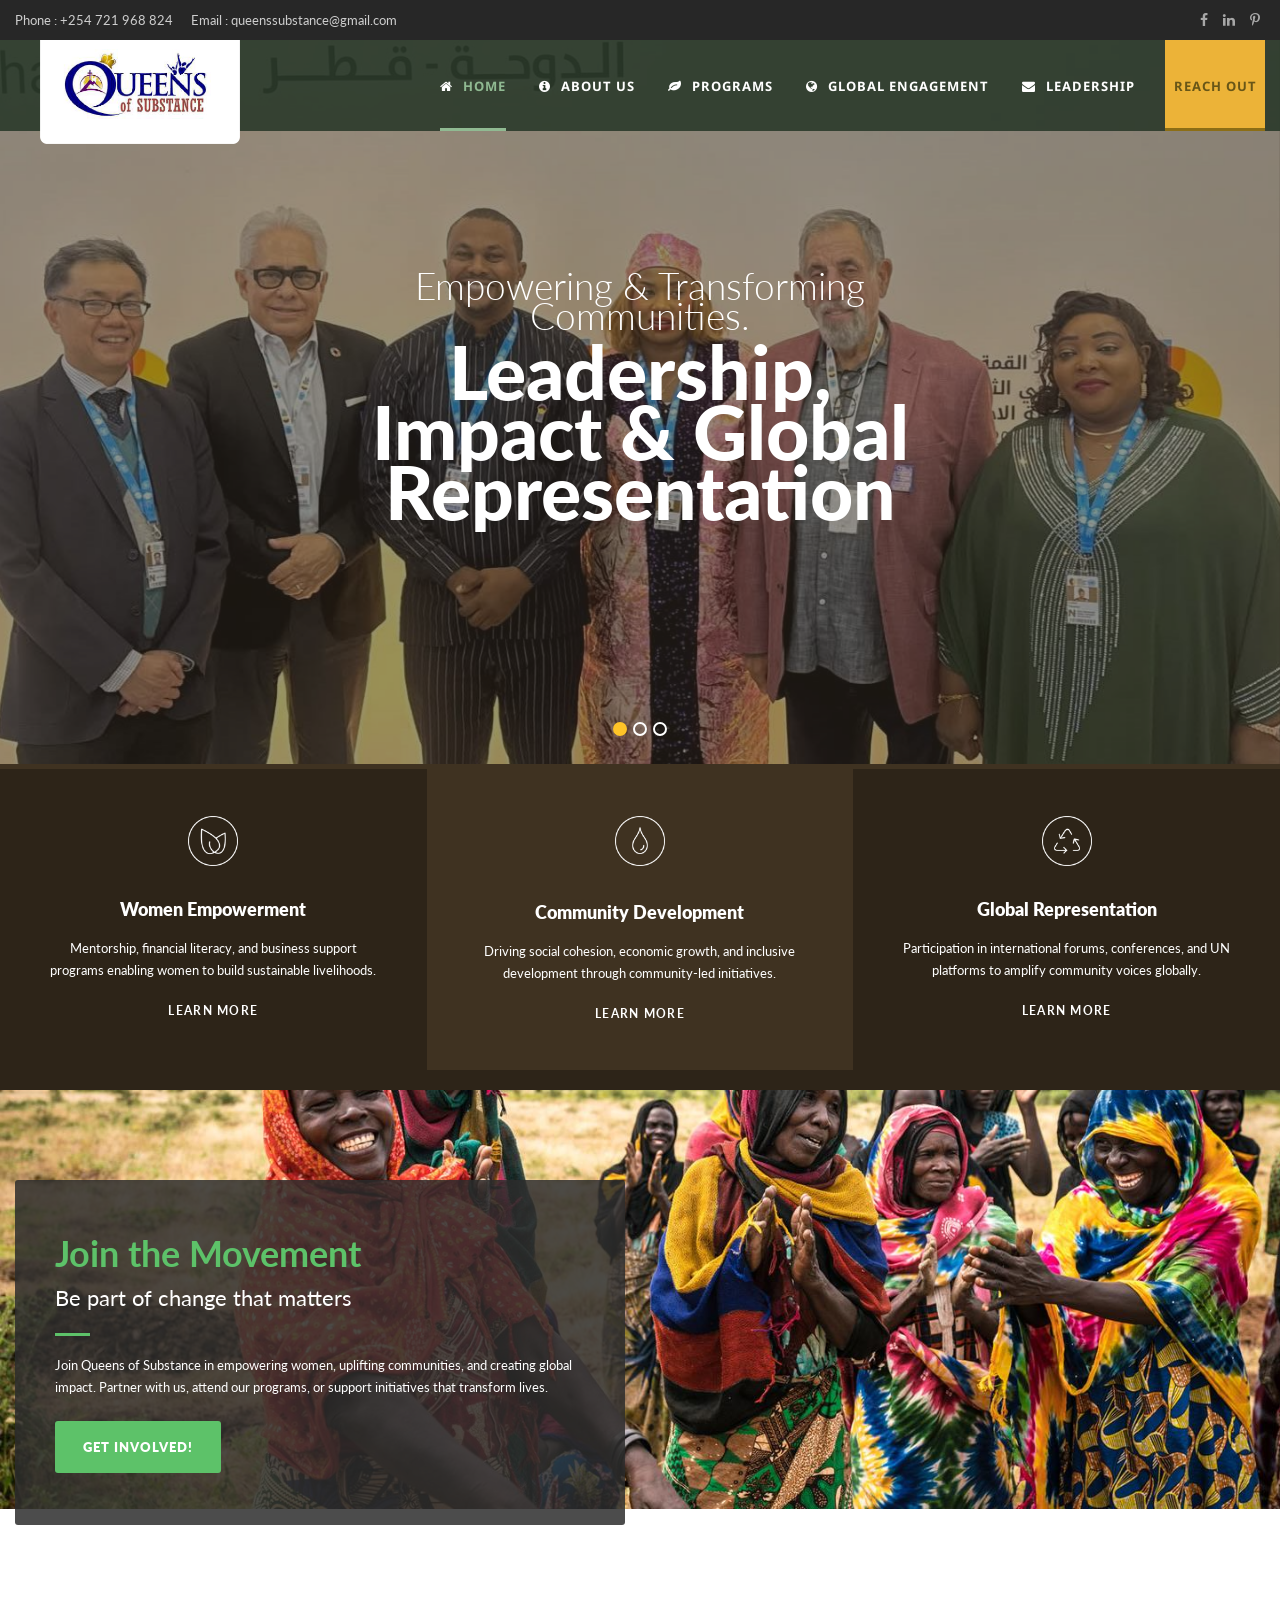
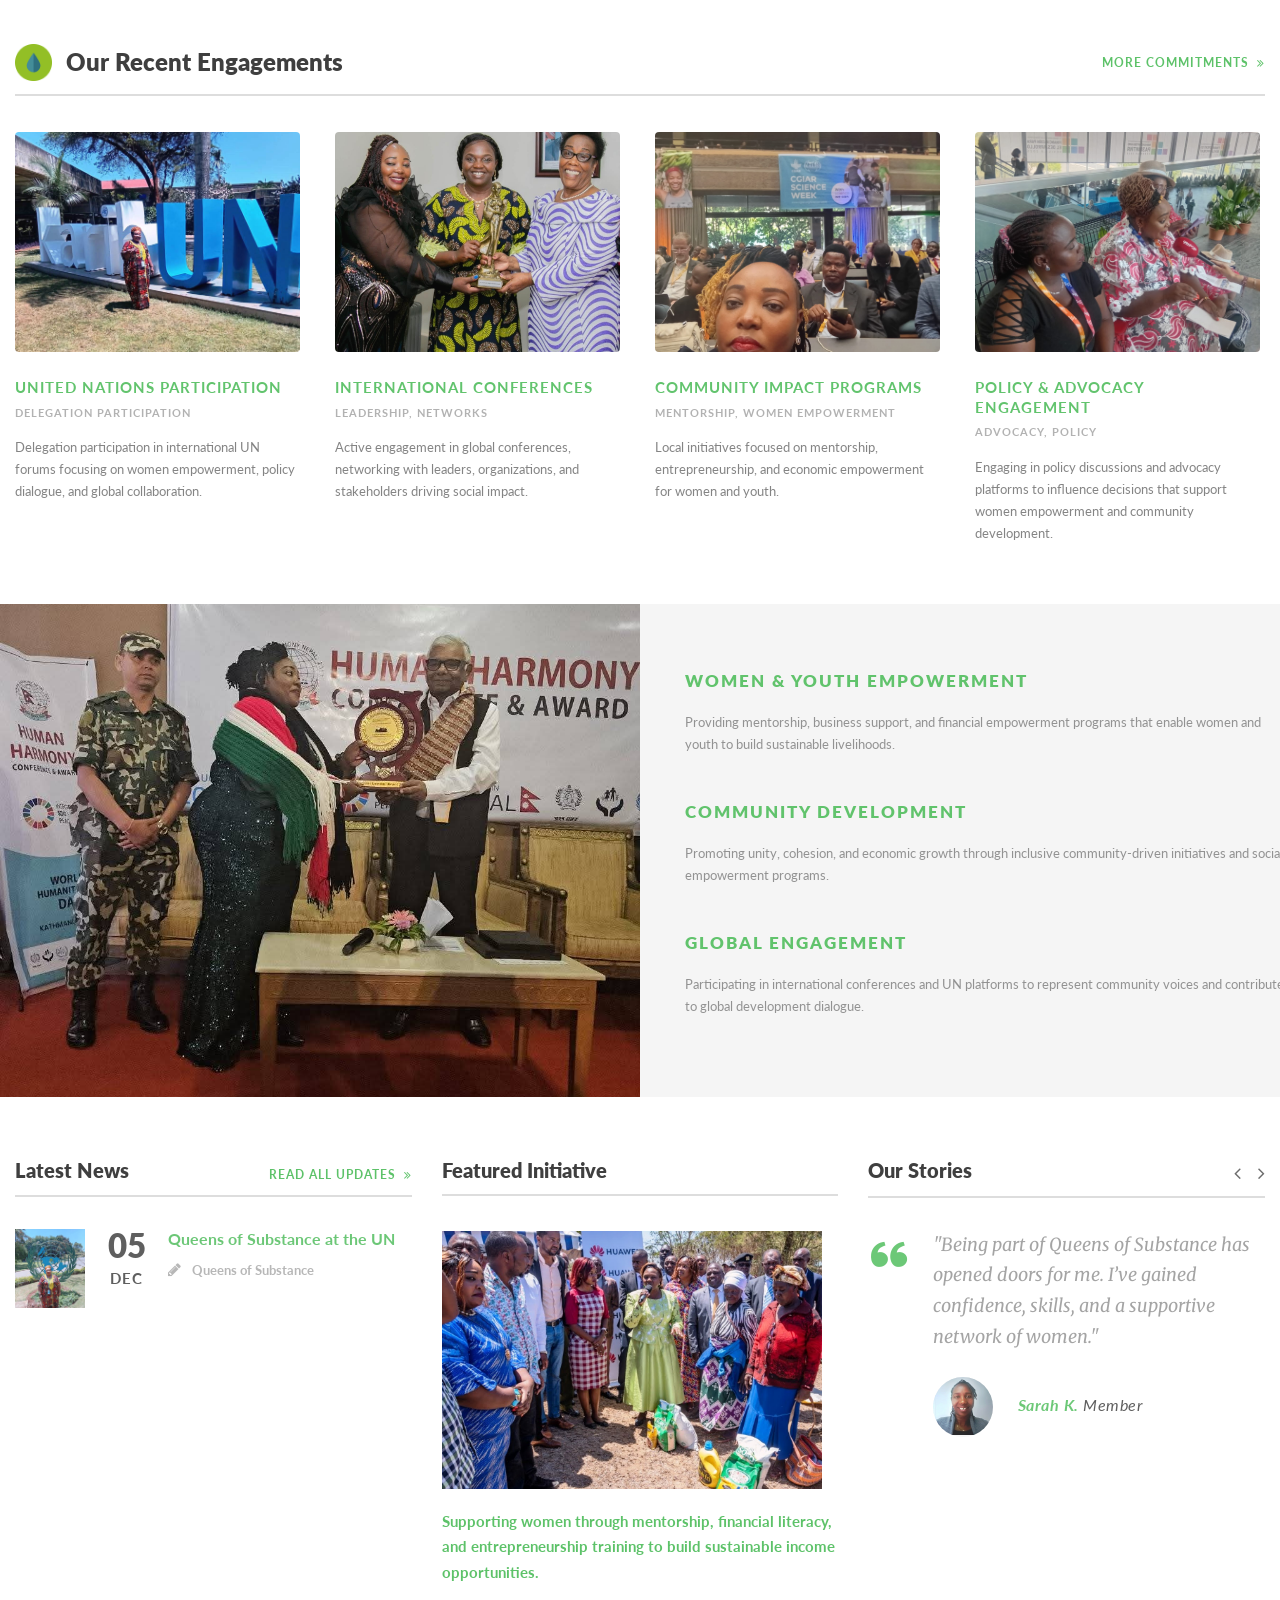
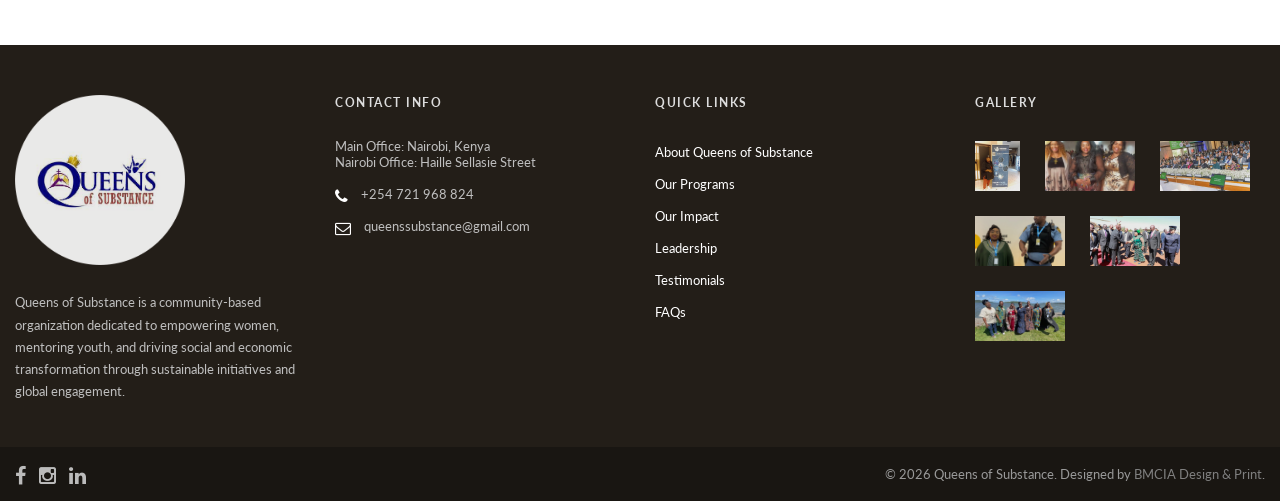
==== index.html @ 387f6d4a "Queen's Homepage" ====
<!DOCTYPE html>
<!--[if IE 7]><html class="ie ie7 ltie8 ltie9" lang="en-US"><![endif]-->
<!--[if IE 8]><html class="ie ie8 ltie9" lang="en-US"><![endif]-->
<!--[if !(IE 7) | !(IE 8)  ]><!-->
<html lang="en-US">
<!--<![endif]-->


<head>
    <!-- Basic Meta -->
    <meta charset="UTF-8" />
    <meta name="viewport" content="width=device-width, initial-scale=1.0" />

    <title>Queens of Substance | Women Empowerment, Global Engagement & Community Development</title>
<meta name="description" content="Queens of Substance is a women-led community organization focused on empowerment, mentorship, and global engagement through international forums, partnerships, and sustainable development initiatives." />

<meta name="keywords" content="Queens of Substance, women empowerment Kenya, mentorship programs, community development, UN conferences, global engagement, youth empowerment, Nairobi organization, women entrepreneurs Africa" />

<meta name="author" content="Queens of Substance" />

    <!-- Favicon -->
    <link rel="icon" type="image/png" href="upload/favicon.png" />
    <link rel="apple-touch-icon" href="upload/favicon.png" />




    <link rel='stylesheet' href='https://fonts.googleapis.com/css?family=Lato%3A100%2C100italic%2C300%2C300italic%2Cregular%2Citalic%2C700%2C700italic%2C900%2C900italic&amp;subset=latin&amp;' type='text/css' media='all' />
    <link rel='stylesheet' href='https://fonts.googleapis.com/css?family=Noto+Sans%3Aregular%2Citalic%2C700%2C700italic&amp;subset=greek%2Ccyrillic-ext%2Ccyrillic%2Clatin%2Clatin-ext%2Cvietnamese%2Cgreek-ext&amp;' type='text/css' media='all' />
    <link rel='stylesheet' href='https://fonts.googleapis.com/css?family=Merriweather%3A300%2C300italic%2Cregular%2Citalic%2C700%2C700italic%2C900%2C900italic&amp;subset=latin%2Clatin-ext&amp;' type='text/css' media='all' />
    <link rel='stylesheet' href='https://fonts.googleapis.com/css?family=Mystery+Quest%3Aregular&amp;subset=latin%2Clatin-ext&amp;' type='text/css' media='all' />


    <link rel='stylesheet' href='css/style.css' type='text/css' media='all' />
    <link rel='stylesheet' href='plugins/superfish/css/superfish.css' type='text/css' media='all' />
    <link rel='stylesheet' href='plugins/dl-menu/component.css' type='text/css' media='all' />
    <link rel='stylesheet' href='plugins/font-awesome-new/css/font-awesome.min.css' type='text/css' media='all' />
    <link rel='stylesheet' href='plugins/elegant-font/style.css' type='text/css' media='all' />
    <link rel='stylesheet' href='plugins/fancybox/jquery.fancybox.css' type='text/css' media='all' />
    <link rel='stylesheet' href='plugins/flexslider/flexslider.css' type='text/css' media='all' />
    <link rel='stylesheet' href='css/style-responsive.css' type='text/css' media='all' />
    <link rel='stylesheet' href='css/style-custom.css' type='text/css' media='all' />
    <link rel='stylesheet' href='plugins/masterslider/public/assets/css/masterslider.main.css' type='text/css' media='all' />
    <link rel='stylesheet' href='css/master-custom.css' type='text/css' media='all' />


</head>

<body data-rsssl=1 class="home page-template-default page page-id-5680 _masterslider _msp_version_3.2.7 woocommerce-no-js">
    <div class="body-wrapper  float-menu" data-home="https://demo.goodlayers.com/greennature/">
        <header class="greennature-header-wrapper header-style-5-wrapper greennature-header-with-top-bar">
            <!-- top navigation -->
            <div class="top-navigation-wrapper">
                <div class="top-navigation-container container">
                    <div class="top-navigation-left">
                        <div class="top-navigation-left-text">
                            Phone :  +254 721 968 824
      Email :  queenssubstance@gmail.com</div>
                    </div>
                    <div class="top-navigation-right">
                        <div class="top-social-wrapper">
                            <div class="social-icon">
                                <a href="#" target="_blank">
                                    <i class="fa fa-facebook"></i></a>
                            </div>

                            <div class="social-icon">
                                <a href="#" target="_blank">
                                    <i class="fa fa-linkedin"></i></a>
                            </div>
                            <div class="social-icon">
                                <a href="#" target="_blank">
                                    <i class="fa fa-pinterest-p"></i></a>
                            </div>
                            <div class="clear"></div>
                        </div>
                    </div>
                    <div class="clear"></div>
                </div>
            </div>
            <div id="greennature-header-substitute"></div>
            <div class="greennature-header-inner header-inner-header-style-5">
                <div class="greennature-header-container container">
                    <div class="greennature-header-inner-overlay"></div>
                    <!-- logo -->
                    <div class="greennature-logo">
                        <div class="greennature-logo-inner">
                            <a href="index.html">
                                <img src="upload/logo1.png" alt="" /> </a>
                        </div>
                        <div class="greennature-responsive-navigation dl-menuwrapper" id="greennature-responsive-navigation">
                            <button class="dl-trigger">Open Menu</button>
                            <ul id="menu-main-menu" class="dl-menu greennature-main-mobile-menu">
                                <li class="menu-item menu-item-home current-menu-item page_item page-item-5680 current_page_item"><a href="index.html" aria-current="page">Home</a></li>
                                <li class="menu-item"><a href="about-1.html">About Us</a></li>
                                <li class="menu-item"><a href="service.html">Our Services</a></li>
                                <li class="menu-item"><a href="personnel-2.html">Team</a></li>
                                <li class="menu-item"><a href="qa.html">FAQ</a></li>
                                <li class="menu-item"><a href="contact-page.html">Contact Us</a></li>
                                <li class="menu-item"><a href="testimonial.html">Testimonial</a></li>
                            </ul>
                        </div>
                    </div>

                    <!-- navigation -->
                    <div class="greennature-navigation-wrapper">
                        <nav class="greennature-navigation" id="greennature-main-navigation">
                            <ul id="menu-main-menu-1" class="sf-menu greennature-main-menu">
                                
                                <!-- Home -->
                                <li class="menu-item menu-item-home current-menu-item greennature-normal-menu">
                                    <a href="index.html"><i class="fa fa-home"></i>Home</a>
                                </li>
                    
                                <!-- About / Who We Are -->
                                <li class="menu-item menu-item-has-children greennature-normal-menu">
                                    <a href="about-1.html" class="sf-with-ul-pre"><i class="fa fa-info-circle"></i>About Us</a>
                                    <ul class="sub-menu">
                                        <li class="menu-item"><a href="about-1.html">Who we are</a></li>
                                        <li class="menu-item"><a href="vision-mission.html">Vision & Mission</a></li>
                                        <li class="menu-item"><a href="core-values.html">Core Values</a></li>
                                    </ul>
                                </li>
                    
                                <!-- Our Work / Programs -->
                                <li class="menu-item menu-item-has-children greennature-normal-menu">
                                    <a href="service.html" class="sf-with-ul-pre"><i class="fa fa-leaf"></i>Programs</a>
                                    <ul class="sub-menu">
                                        <li class="menu-item"><a href="service.html">Women Empowerment</a></li>
                                        <li class="menu-item"><a href="service.html">Mentorship & Training</a></li>
                                        <li class="menu-item"><a href="service.html">Community Development</a></li>
                                        <li class="menu-item"><a href="service.html">Economic Empowerment</a></li>
                                    </ul>
                                </li>
                    
                                <!-- Global Engagement -->
                                <li class="menu-item"><a href="portfolio-grid-2-columns-with-filter.html"><i class="fa fa-globe"></i>Global Engagement</a></li>
                    
                                <!-- Leadership -->
                                <li class="menu-item"><a href="blog-2-columns.html"><i class="fa fa-envelope"></i>Leadership </a></li>

                                
                    
                            </ul>
                    
                            <!-- Contact Button -->
<a class="greennature-donate-button" href="contact-page.html">
    <span class="greennature-button-overlay"></span>
    <span class="greennature-button-donate-text">Reach out</span>
</a>
                        </nav>
                        <div class="greennature-navigation-gimmick" id="greennature-navigation-gimmick"></div>
                        <div class="clear"></div>
                    </div>
                    <div class="clear"></div>
                </div>
            </div>
        </header>
        <!-- is search -->


        <div class="content-wrapper">
            <div class="greennature-content">
                    

                <!-- Above Sidebar Section-->

                <!-- Sidebar With Content Section-->
                <div class="with-sidebar-wrapper">
                    <section id="content-section-1">
                        <div class="greennature-full-size-wrapper gdlr-show-all no-skin" style="padding-bottom: 0px;  background-color: #ffffff; ">
                            <div class="greennature-master-slider-item greennature-slider-item greennature-item" style="margin-bottom: 0px;">
                            </section>
<!-- MasterSlider -->
<div id="P_slider_1" class="master-slider-parent ms-parent-id-1">

    <!-- MasterSlider Main -->
    <div id="slider_1" class="master-slider ms-skin-default">

<!-- Slide 1 -->
<div class="ms-slide" data-delay="7" data-fill-mode="fill">
    <div class="slide-bg" style="background-image: url('upload/hero1.jpg');"></div>

    <div class="ms-layer msp-cn-1-1"
         data-effect="t(true,150,n,n,n,n,n,n,n,n,n,n,n,n,n)"
         data-duration="350" data-ease="easeOutQuint"
         data-offset-x="0" data-offset-y="-100" data-origin="mc">
        Empowering & Transforming Communities.
    </div>

    <div class="ms-layer msp-cn-1-3"
         data-effect="t(true,150,n,n,n,n,n,n,n,n,n,n,n,n,n)"
         data-duration="437" data-delay="125" data-ease="easeOutQuint"
         data-offset-x="0" data-offset-y="30" data-origin="mc">
        Leadership, Impact & Global Representation
    </div>

    <a href="about-1.html" class="ms-layer ms-btn ms-btn-round ms-btn-n msp-preset-btn-159"
       data-offset-y="200" data-origin="mc">
        Learn More
    </a>
</div>

<!-- Slide 2 -->
<div class="ms-slide" data-delay="7" data-fill-mode="fill">
    <div class="slide-bg" style="background-image: url('upload/hero3.jpg');"></div>

    <div class="ms-layer msp-cn-1-1"
         data-offset-y="-110" data-origin="mc">
        Global Engagement & Advocacy
    </div>

    <div class="ms-layer msp-cn-1-3"
         data-offset-y="30" data-origin="mc">
        Participating in International Forums
    </div>

    <a href="portfolio-grid-2-columns-with-filter.html" class="ms-layer ms-btn ms-btn-round ms-btn-n msp-preset-btn-159"
       data-offset-y="200" data-origin="mc">
        View Engagements
    </a>
</div>

<!-- Slide 3 -->
<div class="ms-slide" data-delay="5" data-fill-mode="fill">
    <div class="slide-bg" style="background-image: url('upload/hero2.jpg');"></div>

    <div class="ms-layer msp-cn-1-1"
         data-offset-y="-110" data-origin="mc">
        Economic Empowerment & Mentorship
    </div>

    <div class="ms-layer msp-cn-1-3"
         data-offset-y="30" data-origin="mc">
        Supporting Women & Youth
    </div>
</div>

    </div>
    <!-- END MasterSlider Main -->

</div>
<!-- END MasterSlider -->



                    <section id="content-section-2">
                        <div class="greennature-color-wrapper gdlr-show-all greennature-skin-brown-column-service" 
                             style="background-color: #2d2418; border-top: 5px solid #3f3221; padding-top: 0px; padding-bottom: 0px;">
                            <div class="container">
                    
 <!-- Women Empowerment -->
<div class="four columns">
    <div class="greennature-item greennature-column-service-item greennature-type-2">
        <div class="column-service-image"><img src="upload/icon-service-1.png" width="80"/></div>
        <div class="column-service-content-wrapper">
            <h3 class="column-service-title">Women Empowerment</h3>
            <p>Mentorship, financial literacy, and business support programs enabling women to build sustainable livelihoods.</p>
            <a class="column-service-read-more" href="service.html">Learn More</a>
        </div>
    </div>
</div>

<!-- Community Development -->
<div class="four columns">
    <div class="greennature-item greennature-column-service-item greennature-type-2-bg" style="background-color:#3f3221;">
        <div class="column-service-image"><img src="upload/icon-service-2.png" width="80"/></div>
        <div class="column-service-content-wrapper">
            <h3 class="column-service-title">Community Development</h3>
            <p>Driving social cohesion, economic growth, and inclusive development through community-led initiatives.</p>
            <a class="column-service-read-more" href="service.html">Learn More</a>
        </div>
    </div>
</div>

<!-- Global Representation -->
<div class="four columns">
    <div class="greennature-item greennature-column-service-item greennature-type-2">
        <div class="column-service-image"><img src="upload/icon-service-3.png" width="80"/></div>
        <div class="column-service-content-wrapper">
            <h3 class="column-service-title">Global Representation</h3>
            <p>Participation in international forums, conferences, and UN platforms to amplify community voices globally.</p>
            <a class="column-service-read-more" href="service.html">Learn More</a>
        </div>
    </div>
</div>
                    
                                <div class="clear"></div>
                            </div>
                        </div>
                        <div class="clear"></div>
                    </section>
                    
                    <section id="content-section-3">
                        <div class="greennature-parallax-wrapper greennature-background-image gdlr-show-all no-skin" 
                             id="greennature-parallax-wrapper-1" data-bgspeed="0.11" style="background-image: url('upload/mvmt2.jpg'); background-size: cover; background-repeat: no-repeat; padding-top: 90px; height: 100%;">
                            <div class="container">
                    
                    
                                <!-- Call to Action Section -->
                                <div class="six columns">
                                    <div class="greennature-item greennature-action-ads-item" style="background-color: rgba(44, 44, 44, 0.849);">
                                        <h3 class="action-ads-title" style="color: #5dc269;">Join the Movement</h3>
                                        <div class="action-ads-caption greennature-skin-info">Be part of change that matters</div>
                                        <div class="action-ads-divider" style="background: #5dc269;"></div>
                                        <div class="action-ads-content">
                                            <p>Join Queens of Substance in empowering women, uplifting communities, and creating global impact. 
Partner with us, attend our programs, or support initiatives that transform lives.</p>
                                            <a class="action-ads-button large greennature-button" 
                                               style="color: #ffffff;background-color: #5dc269;" href="act-now.html">Get Involved!</a>
                                        </div>
                                    </div>
                                </div>
                    
                                <div class="clear"></div>
                            </div>
                        </div>
                        <div class="clear"></div>
                    </section>
                    
<!-- Recent Projects Section -->
<section id="content-section-4">
    <div class="greennature-color-wrapper gdlr-show-all no-skin" style="background-color:#ffffff; padding-bottom:25px;">
      <div class="container">
        <div class="greennature-item-title-wrapper greennature-item greennature-left-divider greennature-medium">
          <div class="greennature-item-title-container container">
            <div class="greennature-item-title-head">
              <h3 class="greennature-item-title greennature-skin-title greennature-skin-border">
                <img src="upload/icon-5.png" alt="" width="80" height="80" />Our Recent Engagements
              </h3>
              <a class="greennature-item-title-link" href="projects.html">More Commitments</a>
              <div class="clear"></div>
            </div>
          </div>
        </div>
  
        <div class="portfolio-item-wrapper type-classic-portfolio">
          <div class="portfolio-item-holder greennature-portfolio-column-4">
            <div class="greennature-isotope" data-type="portfolio" data-layout="fitRows">
              <div class="clear"></div>
  
              <!-- Project 1 -->
              <div class="three columns">
                <div class="greennature-item greennature-portfolio-item greennature-classic-portfolio">
                  <div class="greennature-ux greennature-classic-portfolio-ux">
                    <div class="portfolio-thumbnail greennature-image" style="width:100%; height:220px; overflow:hidden; border-radius:4px;">
                      <img src="upload/hero3.jpg" alt="In The UN" style="width:100%; height:100%; object-fit:cover;" />
                      <span class="portfolio-overlay">&nbsp;</span>
                      <a class="portfolio-overlay-icon" href="upload/un1.jpeg" data-rel="fancybox">
                        <span class="portfolio-icon"><i class="fa fa-search"></i></span>
                      </a>
                    </div>
                    <div class="portfolio-classic-content">
                      <h3 class="portfolio-title"><a href="portfolio-grid-2-columns-with-filter.html">United Nations Participation</a></h3>
                      <div class="greennature-portfolio-info">
                        <div class="portfolio-info portfolio-tag">
                          <span class="info-head greennature-title">Tags </span>
                          <a href="#" rel="tag">Delegation participation</a>
                        </div>
                        <div class="clear"></div>
                      </div>
                      <div class="portfolio-excerpt">
                        Delegation participation in international UN forums focusing on women empowerment, policy dialogue, and global collaboration.
                        <div class="clear"></div>
                      </div>
                    </div>
                  </div>
                </div>
              </div>
  
              <!-- Project 2 -->
              <div class="three columns">
                <div class="greennature-item greennature-portfolio-item greennature-classic-portfolio">
                  <div class="greennature-ux greennature-classic-portfolio-ux">
                    <div class="portfolio-thumbnail greennature-image" style="width:100%; height:220px; overflow:hidden; border-radius:4px;">
                      <img src="upload/netw1.jpg" alt="Q" style="width:100%; height:100%; object-fit:cover;" />
                      <span class="portfolio-overlay">&nbsp;</span>
                      <a class="portfolio-overlay-icon" href="upload/netw2.jpg" data-rel="fancybox">
                        <span class="portfolio-icon"><i class="fa fa-search"></i></span>
                      </a>
                    </div>
                    <div class="portfolio-classic-content">
                      <h3 class="portfolio-title"><a href="portfolio-grid-2-columns-with-filter.html">International Conferences</a></h3>
                      <div class="greennature-portfolio-info">
                        <div class="portfolio-info portfolio-tag">
                          <span class="info-head greennature-title">Tags </span>
                          <a href="#" rel="tag">Leadership</a>, <a href="#" rel="tag">Networks</a>
                        </div>
                        <div class="clear"></div>
                      </div>
                      <div class="portfolio-excerpt">
                        Active engagement in global conferences, networking with leaders, organizations, and stakeholders driving social impact.
                        <div class="clear"></div>
                      </div>
                    </div>
                  </div>
                </div>
              </div>
  
              <!-- Project 3 -->
              <div class="three columns">
                <div class="greennature-item greennature-portfolio-item greennature-classic-portfolio">
                  <div class="greennature-ux greennature-classic-portfolio-ux">
                    <div class="portfolio-thumbnail greennature-image" style="width:100%; height:220px; overflow:hidden; border-radius:4px;">
                      <img src="upload/community1.jpg" alt="Community Impact" style="width:100%; height:100%; object-fit:cover;" />
                      <span class="portfolio-overlay">&nbsp;</span>
                      <a class="portfolio-overlay-icon" href="upload/community2.jpg" data-rel="fancybox">
                        <span class="portfolio-icon"><i class="fa fa-search"></i></span>
                      </a>
                    </div>
                    <div class="portfolio-classic-content">
                      <h3 class="portfolio-title"><a href="portfolio-grid-2-columns-with-filter.html">Community Impact Programs</a></h3>
                      <div class="greennature-portfolio-info">
                        <div class="portfolio-info portfolio-tag">
                          <span class="info-head greennature-title">Tags </span>
                          <a href="#" rel="tag">Mentorship</a>, <a href="#" rel="tag">Women Empowerment</a>
                        </div>
                        <div class="clear"></div>
                      </div>
                      <div class="portfolio-excerpt">
                        Local initiatives focused on mentorship, entrepreneurship, and economic empowerment for women and youth.
                        <div class="clear"></div>
                      </div>
                    </div>
                  </div>
                </div>
              </div>
  
<!-- Project 5 -->
<div class="three columns">
  <div class="greennature-item greennature-portfolio-item greennature-classic-portfolio">
    <div class="greennature-ux greennature-classic-portfolio-ux">
      
      <div class="portfolio-thumbnail greennature-image" style="width:100%; height:220px; overflow:hidden; border-radius:4px;">
        <img src="upload/policy1.jpg" alt="Policy & Advocacy" style="width:100%; height:100%; object-fit:cover;" />
        <span class="portfolio-overlay">&nbsp;</span>
        <a class="portfolio-overlay-icon" href="upload/policy2.jpg" data-rel="fancybox">
          <span class="portfolio-icon"><i class="fa fa-search"></i></span>
        </a>
      </div>

      <div class="portfolio-classic-content">
        <h3 class="portfolio-title">
          <a href="portfolio-grid-2-columns-with-filter.html">Policy & Advocacy Engagement</a>
        </h3>

        <div class="greennature-portfolio-info">
          <div class="portfolio-info portfolio-tag">
            <span class="info-head greennature-title">Tags </span>
            <a href="#">Advocacy</a>, <a href="#">Policy</a>
          </div>
          <div class="clear"></div>
        </div>

        <div class="portfolio-excerpt">
          Engaging in policy discussions and advocacy platforms to influence decisions that support women empowerment and community development.
          <div class="clear"></div>
        </div>
      </div>

    </div>
  </div>
</div>
  
              <div class="clear"></div>
            </div>
          </div>
        </div>
  
        <div class="clear"></div>
      </div>
    </div>
  </section>
  

<!-- Key Focus Areas Section -->
<section id="content-section-5">
    <div class="greennature-color-wrapper gdlr-show-all greennature-skin-service-half greennature-half-bg-wrapper" style="background-color: #f5f5f5; padding-bottom: 20px;">
        <div class="greennature-half-bg greennature-bg-solid" style="background-image: url(upload/keyf1.jpeg);"></div>
        <div class="container">
            <div class="six columns">
                <div class="greennature-item greennature-content-item"></div>
            </div>
            <div class="six columns">
                <div class="greennature-item greennature-icon-with-list-item">

                    <!-- Focus Area 1 -->
                    <div class="list-with-icon-ux greennature-ux">
                        <div class="list-with-icon greennature-left">
                            <div class="list-with-icon-image"><img src="" alt="" width="80" height="80" /></div>
                            <div class="list-with-icon-content">
                                <div class="list-with-icon-title greennature-skin-title">Women & Youth Empowerment</div>
                                <div class="list-with-icon-caption">
                                    <p>Providing mentorship, business support, and financial empowerment programs that enable women and youth to build sustainable livelihoods.</p>
                                </div>
                            </div>
                            <div class="clear"></div>
                        </div>
                    </div>

                    <!-- Focus Area 2 -->
                    <div class="list-with-icon-ux greennature-ux">
                        <div class="list-with-icon greennature-left">
                            <div class="list-with-icon-image"><img src="upload/icon-climate.png" alt="" width="80" height="80" /></div>
                            <div class="list-with-icon-content">
                                <div class="list-with-icon-title greennature-skin-title">Community Development</div>
                                <div class="list-with-icon-caption">
                                    <p>Promoting unity, cohesion, and economic growth through inclusive community-driven initiatives and social empowerment programs.</p>
                                </div>
                            </div>
                            <div class="clear"></div>
                        </div>
                    </div>

                    <!-- Focus Area 3 -->
                    <div class="list-with-icon-ux greennature-ux">
                        <div class="list-with-icon greennature-left">
                            <div class="list-with-icon-image"><img src="upload/icon-solar.png" alt="" width="80" height="80" /></div>
                            <div class="list-with-icon-content">
                                <div class="list-with-icon-title greennature-skin-title">Global Engagement</div>
                                <div class="list-with-icon-caption">
                                    <p>Participating in international conferences and UN platforms to represent community voices and contribute to global development dialogue.</p>
                                </div>
                            </div>
                            <div class="clear"></div>
                        </div>
                    </div>

                    <div class="clear"></div>
                </div>
            </div>
            <div class="clear"></div>
        </div>
    </div>
    <div class="clear"></div>
</section>

<!-- Recent News Section -->
<section id="content-section-6">
    <div class="greennature-color-wrapper" style="background-color: #ffffff;">
        <div class="container">
            <div class="four columns">
                <div class="greennature-item-title-wrapper greennature-item greennature-left-divider greennature-small">
                    <div class="greennature-item-title-container container">
                        <div class="greennature-item-title-head">
                            <h3 class="greennature-item-title greennature-skin-title greennature-skin-border">Latest News</h3>
                            <a class="greennature-item-title-link" href="blog-2-columns.html">Read All Updates</a>
                            <div class="clear"></div>
                        </div>
                    </div>
                </div>
                <div class="blog-item-wrapper">
                    <div class="blog-item-holder">

                        <!-- Example News Item -->
                        <div class="twelve columns">
                            <div class="greennature-item greennature-blog-widget">
                                <div class="greennature-ux greennature-blog-widget-ux">
                                    <article class="post">
                                        <div class="greennature-standard-style">
                                            <div class="greennature-blog-thumbnail">
                                                <a href="#"><img src="upload/un2.jpg" alt="Q" width="400" height="400"/></a>
                                            </div>
                                            <div class="greennature-blog-date-wrapper">
                                                <div class="greennature-blog-day">05</div>
                                                <div class="greennature-blog-month">Dec</div>
                                            </div>
                                            <header class="post-header">
                                                <h3 class="greennature-blog-title"><a href="blog-2-columns.html">Queens of Substance at the UN </a></h3>
                                                <div class="greennature-blog-info">
                                                    <div class="blog-info blog-author greennature-skin-info">
                                                        <i class="fa fa-pencil"></i> Queens of Substance
                                                    </div>
                                                    <div class="clear"></div>
                                                </div>
                                            </header>
                                        </div>
                                    </article>
                                </div>
                            </div>
                        </div>

                        <!-- Add more news items similarly -->

                    </div>
                </div>
            </div>

            <!-- Current Campaign Section -->
            <div class="four columns">
                <div class="greennature-title-item" style="margin-bottom: 35px;">
                    <div class="greennature-item-title-wrapper greennature-item greennature-left-divider greennature-small">
                        <div class="greennature-item-title-container container">
                            <div class="greennature-item-title-head">
                                <h3 class="greennature-item-title greennature-skin-title greennature-skin-border">Featured Initiative</h3>
                                <div class="clear"></div>
                            </div>
                        </div>
                    </div>
                </div>
                <div class="greennature-video-item greennature-item" style="width:380px;height:258px;background:url('upload/community3.jpg') center/cover no-repeat;"></div>

                <div class="greennature-item greennature-content-item">
                    <p><strong><a style="font-size: 15px;" href="portfolio-grid-2-columns-with-filter.html">Supporting women through mentorship, financial literacy, and entrepreneurship training to build sustainable income opportunities.</a></strong></p>
                </div>
            </div>

            <!-- Testimonial Section -->
            <div class="four columns">
                <div class="greennature-testimonial-item-wrapper">
                    <div class="greennature-item-title-wrapper greennature-item greennature-nav-container greennature-left-divider greennature-small">
                        <div class="greennature-item-title-container container">
                            <div class="greennature-item-title-head">
                                <h3 class="greennature-item-title greennature-skin-title greennature-skin-border">Our Stories</h3>
                                <span class="greennature-nav-title"><i class="icon-angle-left greennature-flex-prev"></i><i class="icon-angle-right greennature-flex-next"></i></span>
                                <div class="clear"></div>
                            </div>
                        </div>
                    </div>
                    <div class="greennature-item greennature-testimonial-item carousel greennature-left plain-style">
                        <div class="greennature-ux greennature-testimonial-ux">
                            <div class="flexslider" data-type="carousel" data-nav-container="greennature-testimonial-item" data-columns="1">
                                <ul class="slides">
                                    <li class="testimonial-item">
                                        <div class="testimonial-content-wrapper">
                                            <div class="testimonial-content greennature-skin-content">
                                                <p>"Being part of Queens of Substance has opened doors for me. I’ve gained confidence, skills, and a supportive network of women." </p>
                                            </div>
                                            <div class="testimonial-info">
                                                <div class="testimonial-author-image greennature-skin-border"><img src="upload/Towett CV.jpg" alt="" width="150" height="150" /></div>
                                                <span class="testimonial-author greennature-skin-link-color">Sarah K.</span>
                                                <span class="testimonial-position greennature-skin-info">Member</span>
                                            </div>
                                        </div>
                                    </li>
                                    <li class="testimonial-item">
                                        <div class="testimonial-content-wrapper">
                                            <div class="testimonial-content greennature-skin-content">
                                                <p>"The mentorship and support I received helped me grow my business and connect with opportunities beyond my community." </p>
                                            </div>
                                            <div class="testimonial-info">
                                                <div class="testimonial-author-image greennature-skin-border"><img src="upload/girl3.jpg" alt="" width="150" height="150" /></div>
                                                <span class="testimonial-author greennature-skin-link-color">Ann D.</span>
                                                <span class="testimonial-position greennature-skin-info">Program Beneficiary</span>
                                            </div>
                                        </div>
                                    </li>
                                </ul>
                            </div>
                        </div>
                    </div>
                </div>
            </div>

            <div class="clear"></div>
        </div>
    </div>
</section>

<!--<section id="content-section-8">
    <div class="greennature-color-wrapper  gdlr-show-all greennature-skin-dark-skin" style="background-color: #1d1d1d; padding-bottom: 20px; ">
        <div class="container">
            <div class="one-fifth column"></div>
            <div class="three-fifth columns">
                <div class="greennature-twitter-item-wrapper"><i class="fa fa-twitter"></i>
                    <div class="greennature-item greennature-twitter-item">
                        <div class="flexslider" data-type="carousel" data-nav-container="greennature-twitter-item">
                            <ul class="slides">
                                <li>
                                    <div class="greennature-twitter"><span class="greennature-twitter-text"><a href="http://www.twitter.com/zoutula">@zoutula</a> <a href="http://www.twitter.com/ticksyapp">@ticksyapp</a> Try using Incognito or Private mode, it should help ;)</span><a class="greennature-twitter-time" href="#theme/statuses/1100397143569850368" target="_blank"> 20 days ago</a></div>
                                </li>
                                <li>
                                    <div class="greennature-twitter"><span class="greennature-twitter-text"><a href="http://www.twitter.com/ticksyapp">@ticksyapp</a> Today got many complaints about error on Ticksy site. When will this be fixed please? <a target="_blank" href="https://t.co/vDWIZ4L5z4">https://t.co/vDWIZ4L5z4</a></span><a class="greennature-twitter-time" href="#theme/statuses/1100227350321483776" target="_blank"> 21 days ago</a></div>
                                </li>
                                <li>
                                    <div class="greennature-twitter"><span class="greennature-twitter-text"><a href="http://www.twitter.com/Julianoe_">@Julianoe_</a> Sorry for the issue, after updating, go to admin panel and click save changes once. All will be back :)</span><a class="greennature-twitter-time" href="#theme/statuses/1083252477397393409" target="_blank"> 68 days ago</a></div>
                                </li>
                                <li>
                                    <div class="greennature-twitter"><span class="greennature-twitter-text">Our 2nd Framework Themes are now ready for WP5.0 (Flawless Theme until Newsstand Theme. See this list here :â¦ <a target="_blank" href="https://t.co/TGq99d32RQ">https://t.co/TGq99d32RQ</a></span><a class="greennature-twitter-time" href="#theme/statuses/1072053781607534592" target="_blank"> 99 days ago</a></div>
                                </li>
                            </ul>
                        </div>
                    </div>
                    <div class="greennature-item-title-nav greennature-nav-container  greennature-center greennature-large"><i class="icon-angle-left greennature-flex-prev"></i><i class="icon-angle-right greennature-flex-next"></i></div>
                </div>
            </div>
            <div class="one-fifth column"></div>
            <div class="clear"></div>
        </div>
    </div>
    <div class="clear"></div>
</section>
<section id="content-section-9">
    <div class="greennature-parallax-wrapper greennature-background-image gdlr-show-all greennature-skin-dark-skin" id="greennature-parallax-wrapper-3" data-bgspeed="0.15" style="filter: contrast (0.8); background-image: url('upload/forest4.webp'); padding-top: 135px; padding-bottom: 80px; ">
        <div class="container">
            <div class="three columns">
                <div class="greennature-skill-item-wrapper greennature-skin-content greennature-item greennature-style-2" style="margin-bottom: 70px;"><img src="upload/icon-4.png" alt="" width="80" height="80" />
                    <div class="greennature-skill-item-title" style="color: #ecb338; text-shadow: 0px 1px 5px rgba(0, 0, 0, 0.659);">5,000+</div>
                    <div class="greennature-skill-item-caption" style="color: #ffffff;">Acres Rehabilitated</div>
                </div>
            </div>
            <div class="three columns">
                <div class="greennature-skill-item-wrapper greennature-skin-content greennature-item greennature-style-2" style="margin-bottom: 70px;"><img src="upload/icon-5.png" alt="" width="80" height="80" />
                    <div class="greennature-skill-item-title" style="color: #ecb338; text-shadow: 0px 1px 5px rgba(0, 0, 0, 0.659);">50+</div>
                    <div class="greennature-skill-item-caption" style="color: #ffffff;">Environmental Experts</div>
                </div>
            </div>
            <div class="three columns">
                <div class="greennature-skill-item-wrapper greennature-skin-content greennature-item greennature-style-2" style="margin-bottom: 70px;"><img src="upload/icon-1.png" alt="" width="80" height="80" />
                    <div class="greennature-skill-item-title" style="color: #ecb338;text-shadow: 0px 1px 5px rgba(0, 0, 0, 0.659);">98%</div>
                    <div class="greennature-skill-item-caption" style="color: #ffffff;">Reforestation Success</div>
                </div>
            </div>
            <div class="three columns">
                <div class="greennature-skill-item-wrapper greennature-skin-content greennature-item greennature-style-2" style="margin-bottom: 70px;"><img src="upload/icon-2.png" alt="" width="80" height="80" />
                    <div class="greennature-skill-item-title" style="color: #ecb338;text-shadow: 0px 1px 5px rgba(0, 0, 0, 0.659);">500 MW</div>
                    <div class="greennature-skill-item-caption" style="color: #ffffff;">Cle</div>
                </div>
            </div>
            <div class="clear"></div>
            <div class="clear"></div>
            <div class="greennature-item greennature-divider-item" style="margin-bottom: 60px;">
                <div class="greennature-divider thick"></div>
            </div>
            <div class="clear"></div>
            <div class="greennature-stunning-item-ux greennature-ux">
                <div class="greennature-item greennature-stunning-item greennature-stunning-center">
                    <h2 class="stunning-item-title">Re!</h2>
                    <div class="stunning-item-caption greennature-skin-content">
                        <p>....</p>
                    </div>
                    <a class="stunning-item-button greennature-button large greennature-lb-payment" href="#" style="background-color: #ecb338; color: #ffffff;">Donate Now!</a>
                    <a class="stunning-item-button greennature-button large" href="#">Get Involved!</a>
                </div>
            </div>
            <div class="clear"></div>
            <div class="clear"></div>
        </div>
    </div>
    <div class="clear"></div>
</section>

</div>
<!-- Below Sidebar Section-->

</div>
<!-- greennature-content -->
<div class="clear"></div>
</div>
<!-- content wrapper -->

<footer class="footer-wrapper">
    <div class="footer-container container">
    <div class="footer-column three columns" id="footer-widget-1">
    <div id="text-5" class="widget widget_text greennature-item greennature-widget">
        <div class="textwidget">
            <p><img src="upload/logoAsset 2.png" style="width: 170px;" alt="Queens of Substance Logo" /></p>
            <p>Queens of Substance is a community-based organization dedicated to empowering women, mentoring youth, and driving social and economic transformation through sustainable initiatives and global engagement.</p>
        </div>
    </div>
    </div>
    <div class="footer-column three columns" id="footer-widget-2">
    <div id="text-9" class="widget widget_text greennature-item greennature-widget">
        <h3 class="greennature-widget-title">Contact Info</h3>
        <div class="clear"></div>
        <div class="textwidget"><span class="clear"></span><span class="greennature-space" style="margin-top: -6px; display: block;"></span> Main Office: Nairobi, Kenya
            <div class="textwidget"><span class="clear"></span><span class="greennature-space" style="margin-top: -6px; display: block;"></span> Nairobi Office: Haille Sellasie Street
    
            <span class="clear"></span><span class="greennature-space" style="margin-top: 10px; display: block;"></span>
    
            <i class="greennature-icon fa fa-phone" style="vertical-align: middle; color: #fff; font-size: 16px; "></i> +254 721 968 824
    
            <span class="clear"></span><span class="greennature-space" style="margin-top: 10px; display: block;"></span>
    
    
            <span class="clear"></span><span class="greennature-space" style="margin-top: 10px; display: block;"></span>
    
            <i class="greennature-icon fa fa-envelope-o" style="vertical-align: middle; color: #fff; font-size: 16px; "></i> queenssubstance@gmail.com</div>
    </div>
    </div>
</div>
<div class="footer-column three columns" id="footer-widget-3">
    <div id="gdlr-recent-post-widget-5" class="widget widget_gdlr-recent-post-widget greennature-item greennature-widget">
        <h3 class="greennature-widget-title">Quick Links</h3>
        <div class="clear"></div>
        <div class="greennature-recent-post-widget">
            <ul class="greennature-footer-links" style="list-style: none; padding: 0; margin: 0;">
                <li style="margin-bottom: 10px;">
                    <a href="about-1.html" style="color: #ffffff; text-decoration: none;">About Queens of Substance</a>
                </li>
                <li style="margin-bottom: 10px;">
                    <a href="service.html" style="color: #ffffff; text-decoration: none;">Our Programs</a>
                </li>
                <li style="margin-bottom: 10px;">
                    <a href="portfolio-grid-2-columns-with-filter.html" style="color: #ffffff; text-decoration: none;">Our Impact</a>
                </li>
                <li style="margin-bottom: 10px;">
                    <a href="personnel-2.html" style="color: #ffffff; text-decoration: none;">Leadership</a>
                </li>
                <li style="margin-bottom: 10px;">
                    <a href="testimonial.html" style="color: #ffffff; text-decoration: none;">Testimonials</a>
                </li>
                <li style="margin-bottom: 10px;">
                    <a href="qa.html" style="color: #ffffff; text-decoration: none;">FAQs</a>
                </li>
            </ul>
        </div>
    </div>
</div>

<div class="footer-column three columns" id="footer-widget-4">
    <div id="gdlr-recent-portfolio2-widget-6" class="widget widget_gdlr-recent-portfolio2-widget greennature-item greennature-widget">
        <h3 class="greennature-widget-title">Gallery</h3>
        <div class="clear"></div>
        <div class="greennature-recent-port2-widget" style="display: flex; flex-wrap: wrap; gap: 10px;">
            <div class="recent-port-widget-thumbnail" style="flex: 1 0 10%; max-width: 90px; height: 50px; overflow: hidden;">
                <a href="portfolio-grid-2-columns-with-filter.html"><img src="upload/WhatsApp Image 2026-04-03 at 2.18.44 PM (4).jpeg" alt="Queens of Substance" style="width: 100%; height: 100%; object-fit: cover;" /></a>
            </div>
            <div class="recent-port-widget-thumbnail" style="flex: 1 0 30%; max-width: 90px; height: 50px; overflow: hidden;">
                <a href="portfolio-grid-2-columns-with-filter.html"><img src="upload/WhatsApp Image 2026-04-03 at 2.18.44 PM (2).jpeg" alt="Queens of Substance 2" style="width: 100%; height: 100%; object-fit: cover;" /></a>
            </div>
            <div class="recent-port-widget-thumbnail" style="flex: 1 0 30%; max-width: 90px; height: 50px; overflow: hidden;">
                <a href="portfolio-grid-2-columns-with-filter.html"><img src="upload/WhatsApp Image 2026-04-03 at 2.18.43 PM (2).jpeg" alt="Reforestation Initiative" style="width: 100%; height: 100%; object-fit: cover;" /></a>
            </div>
            <div class="recent-port-widget-thumbnail" style="flex: 1 0 30%; max-width: 90px; height: 50px; overflow: hidden;">
                <a href="portfolio-grid-2-columns-with-filter.html"><img src="upload/WhatsApp Image 2026-04-03 at 2.18.44 PM.jpeg" alt="Clean Energy Project" style="width: 100%; height: 100%; object-fit: cover;" /></a>
            </div>
            <div class="recent-port-widget-thumbnail" style="flex: 1 0 30%; max-width: 90px; height: 50px; overflow: hidden;">
                <a href="portfolio-grid-2-columns-with-filter.html"><img src="upload/WhatsApp Image 2026-04-03 at 2.18.44 PM (1).jpeg" alt="Community Outreach" style="width: 100%; height: 100%; object-fit: cover;" /></a>
            </div>
            <div class="recent-port-widget-thumbnail" style="flex: 1 0 30%; max-width: 90px; height: 50px; overflow: hidden;">
                <a href="portfolio-grid-2-columns-with-filter.html"><img src="upload/WhatsApp Image 2026-04-03 at 2.18.43 PM.jpeg" alt="Tree Planting Drive" style="width: 100%; height: 100%; object-fit: cover;" /></a>
            </div>
            <div class="clear"></div>
        </div>
    </div>
</div>

    <div class="clear"></div>
    </div>
    
    <div class="copyright-wrapper">
    <div class="copyright-container container">
    <div class="copyright-left">
        <a href="#"><i class="greennature-icon fa fa-facebook" style="vertical-align: middle;color: #bbbbbb;font-size: 20px"></i></a>  
        <a href="#"><i class="greennature-icon fa fa-instagram" style="vertical-align: middle;color: #bbbbbb;font-size: 20px"></i></a> <a href="#"><i class="greennature-icon fa fa-linkedin" style="vertical-align: middle;color: #bbbbbb;font-size: 20px"></i></a>
    </div>
    <div class="copyright-right">
        &copy; 2026 Queens of Substance.           Designed by <a href="https://bmciadesignandprint.liveblog365.com" target="_blank">BMCIA Design & Print</a>.
     </div>
     
    <div class="clear"></div>
    </div>
    </div>
    </footer>
    

<div class="greennature-payment-lightbox-overlay" id="greennature-payment-lightbox-overlay"></div>
<div class="greennature-payment-lightbox-container" id="greennature-payment-lightbox-container">
<div class="greennature-payment-lightbox-inner">
<form class="greennature-payment-form" id="greennature-payment-form" >
<h3 class="greennature-payment-lightbox-title">
<span class="greennature-head">You are donating to :</span>
<span class="greennature-tail">Queens of Substance</span>
</h3>

<div class="greennature-payment-amount">
    <div class="greennature-payment-amount-head">How much would you like to donate?</div>
    <a class="greennature-payment-price-preset greennature-active" data-val="10">Kes 1000</a>
    <a class="greennature-payment-price-preset" data-val="20">Kes. 2000</a>
    <a class="greennature-payment-price-preset" data-val="30">Kes. 3000</a>
    <input class="greennature-payment-price-fill" type="text" placeholder="Or Your Amount(KES)" />
    <input class="greennature-payment-price" type="hidden" name="amount" value="10" />

    <input class="greennature-payment-price" type="hidden" name="a3" value="10">
</div>

<div class="greennature-paypal-attribute">
    <span class="greennature-head">Would you like to make regular donations?</span>
    <span class="greennature-subhead">I would like to make </span>
    <select name="t3" class="greennature-recurring-option">
        <option value="0">One time</option>
        <option value="W">Weekly</option>
        <option value="M">Monthly</option>
        <option value="Y">Yearly</option>
    </select>
    <span class="greennature-subhead">donation(s)</span>
    <input type="hidden" name="p3" value="1" />
    <div class="greennature-recurring-time-wrapper">
        <span class="greennature-subhead">How many times would you like this to recur? (including this payment) *</span>
        <select name="srt" class="greennature-recurring-option">
            <option value="2">2</option>
            <option value="3">3</option>
            <option value="4">4</option>
            <option value="5">5</option>
            <option value="6">6</option>
            <option value="7">7</option>
            <option value="8">8</option>
            <option value="9">9</option>
            <option value="10">10</option>
            <option value="11">11</option>
            <option value="12">12</option>
        </select>
    </div>
    <input type="hidden" name="cmd" value="_xclick">
    <input type="hidden" name="bn" value="PP-BuyNowBF">
    <input type="hidden" name="src" value="1">
    <input type="hidden" name="sra" value="1">
</div>

<div class="greennature-form-fields">
    <div class="six columns">
        <div class="columns-wrap greennature-left">
            <span class="greennature-head">Name *</span>
            <input class="greennature-require" type="text" name="name">
        </div>
    </div>
    <div class="six columns">
        <div class="columns-wrap greennature-right">
            <span class="greennature-head">Last Name *</span>
            <input class="greennature-require" type="text" name="last-name">
        </div>
    </div>
    <div class="clear"></div>
    <div class="six columns">
        <div class="columns-wrap greennature-left">
            <span class="greennature-head">Email *</span>
            <input class="greennature-require greennature-email" type="text" name="email">
        </div>
    </div>
    <div class="six columns">
        <div class="columns-wrap greennature-right">
            <span class="greennature-head">Phone</span>
            <input type="text" name="phone">
        </div>
    </div>
    <div class="clear"></div>
    <div class="six columns">
        <div class="columns-wrap greennature-left">
            <span class="greennature-head">Address</span>
            <textarea name="address"></textarea>
        </div>
    </div>
    <div class="six columns">
        <div class="columns-wrap greennature-right">
            <span class="greennature-head">Additional Note</span>
            <textarea name="additional-note"></textarea>
        </div>
    </div>
    <div class="clear"></div>
</div>

<div class="greennature-payment-method">
    <img class="greennature-active" src="images/paypal.png" alt="paypal" /><img src="images/stripe.png" alt="stripe" />
    <input type="hidden" name="payment-method" value="paypal" /> </div>
<div class="greennature-message"></div>
<div class="greennature-loading">Loading...</div>
<input type="submit" value="Donate Now" />
</form>
</div>
</div>
</div
    <!-- body-wrapper -->

    <script type='text/javascript' src='js/jquery/jquery.js'></script>
    <script type='text/javascript' src='js/jquery/jquery-migrate.min.js'></script>
    <script>
        var ms_grabbing_curosr = 'plugins/masterslider/public/assets/css/common/grabbing.html',
            ms_grab_curosr = 'plugins/masterslider/public/assets/css/common/grab.html';
    </script>
    <script type='text/javascript' src='plugins/superfish/js/superfish.js'></script>
    <script type='text/javascript' src='js/hoverIntent.min.js'></script>
    <script type='text/javascript' src='plugins/dl-menu/modernizr.custom.js'></script>
    <script type='text/javascript' src='plugins/dl-menu/jquery.dlmenu.js'></script>
    <script type='text/javascript' src='plugins/jquery.easing.js'></script>
    <script type='text/javascript' src='plugins/fancybox/jquery.fancybox.pack.js'></script>
    <script type='text/javascript' src='plugins/fancybox/helpers/jquery.fancybox-media.js'></script>
    <script type='text/javascript' src='plugins/fancybox/helpers/jquery.fancybox-thumbs.js'></script>
    <script type='text/javascript' src='plugins/flexslider/jquery.flexslider.js'></script>
    <script type='text/javascript' src='plugins/jquery.isotope.min.js'></script>
    <script type='text/javascript' src='js/plugins.js'></script>
    <script type='text/javascript' src='plugins/masterslider/public/assets/js/masterslider.min.js'></script>
    <script type='text/javascript' src='plugins/jquery.transit.min.js'></script>
    <script type='text/javascript' src='plugins/gdlr-portfolio/gdlr-portfolio-script.js'></script>




    <script>
    (function ( $ ) {
        "use strict";

        $(function () {
            var masterslider_d1da = new MasterSlider();

            // slider controls
			masterslider_d1da.control('arrows'     ,{ autohide:true, overVideo:true  });
			masterslider_d1da.control('bullets'    ,{ autohide:false, overVideo:true, dir:'h', align:'bottom', space:6 , margin:25  });
            // slider setup
            masterslider_d1da.setup("slider_1", {
				width           : 1140,
				height          : 800,
				minHeight       : 0,
				space           : 0,
				start           : 1,
				grabCursor      : false,
				swipe           : true,
				mouse           : false,
				keyboard        : true,
				layout          : "fullwidth",
				wheel           : false,
				autoplay        : false,
                instantStartLayers:false,
				mobileBGVideo:false,
				loop            : true,
				shuffle         : false,
				preload         : 0,
				heightLimit     : true,
				autoHeight      : false,
				smoothHeight    : true,
				endPause        : false,
				overPause       : true,
				fillMode        : "fill",
				centerControls  : true,
				startOnAppear   : false,
				layersMode      : "center",
				autofillTarget  : "",
				hideLayers      : false,
				fullscreenMargin: 0,
				speed           : 20,
				dir             : "h",
				parallaxMode    : 'swipe',
				view            : "basic"
            });
            

            
            $("head").append( "<link rel='stylesheet' id='ms-fonts'  href='http://fonts.googleapis.com/css?family=Montserrat:regular,700%7CCrimson+Text:regular' type='text/css' media='all' />" );

            window.masterslider_instances = window.masterslider_instances || {};
            window.masterslider_instances["5_d1da"] = masterslider_d1da;
         });
        
    })(jQuery);
    </script> 
</body>

<!--  16:08 GMT -->
</html>
---- css/style.css ----
/*------------------------------------------------------------------
[Table of contents]

1. Initiate Css
	1. Reset
	2. Wordpress Style ( caption / align style )
2. Theme Style
	1. Header
	2. Sidebar
	3. Footer
3.) Content Item
4.) Widget
5.) Default Plugin
6.) 10335 Soccer Plugin 
-------------------------------------------------------------------*/

/*--- reset ---*/
/*--- reset5 © 2011 opensource.736cs.com MIT ---*/
html,body,div,span,applet,object,iframe,
h1,h2,h3,h4,h5,h6,p,blockquote,
pre,a,abbr,acronym,address,big,cite,code,del,dfn,em,font,img,ins,kbd,q,
s,samp,small,strike,strong,sub,sup,tt,var,b,i,center,dl,dt,dd,ol,ul,li,
fieldset,form,label,legend,table,caption,tbody,tfoot,thead,tr,th,td,
article,aside,audio,canvas,details,figcaption,figure,footer,header,hgroup,
mark,menu,meter,nav,output,progress,section,summary,time,video{ border:0; outline:0; 
	vertical-align:baseline; background:transparent; margin:0;padding:0; }
article,aside,dialog,figure,footer,header,hgroup,nav,section,blockquote{ display:block; }
nav ul{ list-style:none; }
ol{ list-style:decimal; }
ul{ list-style:disc; }
ul ul{ list-style:circle; }
blockquote,q{ quotes:none; }
blockquote:before,blockquote:after,q:before,q:after{ content:none; }
ins{ text-decoration:underline; }
del{ text-decoration:line-through; }
mark{ background:none; }
abbr[title],dfn[title], acronym[title]{ border-bottom:1px dotted; cursor:help; }
table{ border-collapse:collapse;border-spacing:0; }
hr{ display:block; height:1px; border:0; border-top:1px solid #ccc; margin:1em 0; padding:0;}
input[type=submit],input[type=button],button{ margin:0; padding:0;}
input,select,a img{ vertical-align:middle; }

b, strong{ font-weight: bold; }
i, em{ font-style: italic; }

/*--- clear ---*/
.clear{ display: block; clear: both; visibility: hidden; line-height: 0; height: 0; zoom: 1; }
.clear-fix{ zoom: 1; }
.clear-fix:after{ content: "."; display: block; clear: both; visibility: hidden; line-height: 0; height: 0; }

/*--- wordpress core ---*/
.alignnone { margin: 5px 20px 20px 0; }
.aligncenter, div.aligncenter { display: block; margin: 5px auto 5px auto; }
.alignright { float:right; margin: 5px 0 20px 20px; }
.alignleft { float: left; margin: 5px 20px 20px 0; }
.aligncenter { display: block; margin: 5px auto 5px auto; }
a img.alignright { float: right; margin: 5px 0 20px 20px; }
a img.alignnone { margin: 5px 20px 20px 0;}
a img.alignleft { float: left; margin: 5px 20px 20px 0; }
a img.aligncenter { display: block; margin-left: auto; margin-right: auto; }
.wp-caption { background: #fff; border-width: 1px; border-style: solid; max-width: 96%;
    padding: 5px 3px 10px; text-align: center; }
.wp-caption.alignnone { margin: 5px 20px 20px 0; }
.wp-caption.alignleft { margin: 5px 20px 20px 0; }
.wp-caption.alignright { margin: 5px 0 20px 20px; }
.wp-caption img { border: 0 none; height: auto; margin: 0; max-width: 98.5%; padding: 0; width: auto; }
.wp-caption p.wp-caption-text { font-size: 11px; line-height: 17px; margin: 0; padding: 0 4px 5px; }
.sticky{}
.bypostauthor{}
dl { width:100%; overflow:hidden; }
dt { float:left; width: 30%; clear: left; margin-bottom: 12px; }
dd { float:left; width: 70%; margin-bottom: 15px; }
big{ font-size: 15px; }
code, kbd{ border: 1px dotted; padding: 5px 12px; margin: 0px 10px }
sup { vertical-align: super; font-size: 11px; }
sub {  vertical-align: sub; font-size: 11px; }

.gallery-item .gallery-icon { margin-right: 10px; }
i{ margin-right: 5px; }
a{ text-decoration: none; }
p{ margin-bottom: 20px; }
ul, ol{ margin-bottom: 20px; margin-left: 30px; }
body { line-height: 1.7; font-family: Arial, Helvetica, sans-serif; overflow-y: scroll;
	-webkit-text-size-adjust: 100%; -webkit-font-smoothing: antialiased;}
h1, h2, h3, h4, h5, h6 { line-height: 1.3; margin-bottom: 18px; font-weight: 400; }	

.post-password-form input[type="submit"] { margin-left: 20px; margin-bottom: 0px; }
.post-password-form input[type="password"] { margin-left: 10px; padding: 10px 15px; }

/*----------------------------------------------------------------------*/
/*---------------             THEME STYLE             ------------------*/
/*----------------------------------------------------------------------*/

/*--- structure ---*/
.container{ padding: 0px; margin: 0px auto; /* position: relative; */ }
.column, .columns{ float: left; position: relative; min-height: 1px; }

.one-ninth{ width: 11.111%; }
.one-eighth{ width: 12.5%; }
.one-seventh{ width: 14.285%; }
.one-fifth{ width: 20%; }
.two-fifth{ width: 40%; }
.three-fifth{ width: 60%; }
.four-fifth{ width: 80%; }

.one{ width: 8.333% }
.two{ width: 16.666%; }
.three{ width: 25%; }
.four{ width: 33.333%; }
.five{ width: 41.666%; }
.six{ width: 50%; }
.seven{ width: 58.334%; }
.eight{ width: 66.667%; }
.nine { width: 75%; }
.ten { width: 83.334%; }
.eleven { width: 91.667%; }
.twelve{ width: 100%; }

.ie7 .sf-mega-section.three{ width: 24%; }

.greennature-item{ margin: 0px 15px 20px; min-height: 1px; }
.greennature-full-size-wrapper .greennature-item-no-space{ margin-bottom: 0px; }
.greennature-item-no-space{ margin: 0px 20px 40px; }
.greennature-item-no-space .greennature-item{ margin: 0px; }
.greennature-item.greennature-main-content { margin-bottom: 55px; }
.greennature-item.greennature-divider-item{ margin-bottom: 50px }
.section-container, .greennature-item-start-content, .greennature-parallax-wrapper, .greennature-color-wrapper{ padding-top: 60px;  }
.greennature-color-wrapper, .greennature-parallax-wrapper, .greennature-full-size-wrapper{ padding-bottom: 40px; }
.greennature-full-size-wrapper .greennature-item,
.greennature-full-size-wrapper .greennature-item-no-space{ margin-left: 0px; margin-right: 0px; }
.greennature-half-bg{ position: absolute; top: 0px; bottom: 0px; background-size: cover; background-position: center; }
.greennature-half-bg.greennature-bg-solid{ left: 0px; right: 50%; }
.greennature-half-bg.greennature-solid-bg{ left: 50%; right: 50px;  }
.greennature-half-bg-wrapper .six.columns { left: 30px; right: 30px; }
.greennature-half-bg.greennature-solid-bg { left: 52%; right: 0px; }

.ie7 .greennature-item-start-content{ overflow: hidden; }
audio{ width: 100%; }
.mejs-container .mejs-controls .mejs-horizontal-volume-slider{ position: relative; clear: both; float: right; top: -31px; }
img, video{ max-width: 100%; height: auto; width: auto; /* for ie8 */ }
.ms-container video{ max-width: none; }
input[type="text"], input[type="email"], input[type="password"], textarea{ 
	border: 0px; outline: none; padding: 6px; max-width: 100%; }

/*--- transition / color animation  ---*/
a{
	transition: color 300ms, background-color 300ms, opacity 300ms;
	-moz-transition: color 300ms, background-color 300ms, opacity 300ms;    /* FF3.7+ */
	-o-transition: color 300ms, background-color 300ms, opacity 300ms;      /* Opera 10.5 */
	-webkit-transition: color 300ms, background-color 300ms, opacity 300ms; /* Saf3.2+, Chrome */ }

/*--- boxed style ---*/
.body-wrapper{ overflow: hidden; }	
.body-wrapper.greennature-boxed-style { margin: 0px auto;
    -moz-box-shadow: 0px 1px 5px rgba(0, 0, 0, 0.15);
	-webkit-box-shadow: 0px 5px 2px rgba(0, 0, 0, 0.15);
	box-shadow: 0px 1px 5px rgba(0, 0, 0, 0.15); }	
	
img.greennature-full-boxed-background{ min-height: 100%; min-width: 1024px;
  width: 100%; height: auto; position: fixed; top: 0; left: 0; z-index: -1; }

@media screen and (max-width: 1024px) {
  img.greennature-full-boxed-background { left: 50%; margin-left: -512px; }
}

.content-wrapper{ position:relative; z-index: 89; }
	
/*--- top navigation ---*/
.top-navigation-wrapper{ position: relative; z-index: 98; 
	padding: 11px 0px; font-size: 13px; line-height: 18px; }
.top-navigation-left{ float: left; margin: 0px 15px; }
.top-navigation-right{ float: right; margin: 0px 15px; }

.top-social-wrapper .social-icon{ font-size: 14px; display: inline; margin-left: 6px; }
.top-social-wrapper .social-icon a{ opacity: 0.6; filter: alpha(opacity=60); }
.top-social-wrapper .social-icon a:hover{ opacity: 1; filter: alpha(opacity=100); }

/*--- search form ---*/
.greennature-navigation-substitute{ position: relative; z-index: 91; }

#greennature-menu-search-button { margin: 2px 0px 0px 30px; float: right; cursor: pointer; 
	max-width: 15px; opacity: 0.7; filter: alpha(opacity=70); }
.greennature-header-transparent #greennature-menu-search-button{  opacity: 1; filter: alpha(opacity=100); }
#greennature-menu-search{ position: absolute; top: 100%; right: 15px; width: 250px; display: none; }
#greennature-menu-search input[type="text"]{ margin: 0px; background: transparent; padding: 20px 23px; }
#greennature-menu-search input[type="submit"]{ display: none; }
.greennature-menu-search-button-sep{ position: absolute; }

/*--- top login menu---*/
.greennature-login-form input[type="text"], .greennature-login-form input[type="email"], 
.greennature-login-form input[type="password"]{ width: 200px; padding: 12px; margin-bottom: 5px; }
.greennature-login-form label { display: block; margin-bottom: 4px; }
.greennature-login-form p { margin-bottom: 0px; margin-top: 9px; overflow: hidden; }
.greennature-login-form p:first-child{ margin-top: 0px; }
.greennature-login-form input[type="submit"] { margin-bottom: 0px; }
.greennature-login-form input[type="checkbox"] { margin: 2px 10px 0px 0px; float: left; }
.greennature-login-form .login-remember{ padding-top: 3px; }

/*--- header ---*/
.greennature-woo-button-overlay { width: 65px; display: block; position: absolute; top: 0px; bottom: 0px; 
	border-bottom-width: 3px; border-bottom-style: solid; }
.greennature-top-woocommerce-button{ cursor: pointer; width: 15px; text-align: right; font-size: 10px; position: relative; margin: 3px 25px 0px; }
.greennature-top-woocommerce-button img{ opacity: 1; filter: alpha(opacity=100); }
.greennature-top-woocommerce-button i{ font-size: 14px; }
.greennature-top-woocommerce-button .greennature-cart-item-count { position: absolute; right: -7px; top: -7px; }
.greennature-top-woocommerce-wrapper{ float: right; }
.greennature-top-woocommerce{ text-align: center; display: none; top: 100%; position: absolute; right: 15px; }
.greennature-top-woocommerce .greennature-top-woocommerce-inner{ padding: 30px 40px 23px; }
.greennature-top-woocommerce .greennature-cart-count{ margin-bottom: 8px; }
.greennature-top-woocommerce .greennature-cart-amount{ margin-bottom: 20px; }
.greennature-top-woocommerce-inner > a{ display: block; font-size: 14px; font-weight: bold; margin-bottom: 8px; }

html .woocommerce .greennature-widget-title { font-size: 12px; }

.greennature-header-wrapper{ z-index: 99; }
.greennature-logo-container,
.greennature-header-container{ position: relative; z-index: 97; }
.greennature-logo{ float: left; margin-left: 0px; margin-right: 15px; }
.greennature-logo h1{ margin-bottom: 0px; line-height: 0; }

.greennature-fixed-header{ position: fixed; top: 0px; left: 0px; right: 0px; z-index: 999; }
.greennature-fixed-header .greennature-logo { margin-top: 16px; margin-bottom: 16px; }
.greennature-fixed-header .greennature-logo img{ max-height: 88px; width: auto; }
.greennature-fixed-header .greennature-navigation-wrapper{ margin-top: 25px; }
.greennature-fixed-header .greennature-main-menu > li > a { padding-bottom: 18px; }
.greennature-fixed-header .greennature-navigation-slide-bar{ display: none; }
.greennature-fixed-header.greennature-header-inner{
	-moz-box-shadow: 0px 1px 6px rgba(0, 0, 0, 0.1);
	-webkit-box-shadow: 0px 1px 6px rgba(0, 0, 0, 0.1);
	box-shadow: 0px 1px 6px rgba(0, 0, 0, 0.1); }
.greennature-fixed-header .greennature-navigation-wrapper .greennature-main-menu > li > a { font-size: 12px; padding-bottom: 23px; }
.admin-bar .greennature-fixed-header{ top: 32px }

.greennature-navigation-gimmick{ position: absolute; bottom: 0px; height: 3px; }
.greennature-navigation-wrapper{ margin: 0px 15px; float: right; }
.greennature-navigation-wrapper .greennature-navigation-container{ position: relative; line-height: 0; }
.greennature-navigation-wrapper .greennature-main-menu > li{ padding: 0px;;}
.greennature-navigation-wrapper .greennature-main-menu > li > a{ font-size: 13px; padding: 0px 33px 45px 0px; 
	margin: 0px; text-transform: uppercase; letter-spacing: 1px; font-weight: bold; }
.greennature-navigation-wrapper .greennature-main-menu > li:last-child > a,
.greennature-navigation-wrapper .greennature-main-menu > li:last-child > a.sf-with-ul,
.greennature-navigation-wrapper .greennature-main-menu > li:last-child > a.sf-with-ul-pre{ padding-right: 0px; }
.greennature-navigation-wrapper .greennature-main-menu > li > a.sf-with-ul-pre,
.greennature-navigation-wrapper .greennature-main-menu > li > a.sf-with-ul{ padding-right: 33px; }
.greennature-navigation-wrapper .greennature-main-menu > li > a.sf-with-ul:after{ top: 11px; right: 0px; display: none; }
.greennature-donate-button { font-size: 13px; text-transform: uppercase; font-weight: bold;
	letter-spacing: 1px; width: 100px; margin-left: 30px; float: left; text-align: center; cursor: pointer; }
.greennature-button-donate-text{ position: relative; }
.greennature-button-overlay { width: 100px; display: block; position: absolute; top: 0px; bottom: 0px; 
	border-bottom-width: 3px; border-bottom-style: solid; }

.greennature-page-title-wrapper { padding: 85px 0px 80px; position: relative; z-index: 89; line-height: 1; text-align: center;
	background-image: url('../images/page-title-background.jpg'); background-repeat: repeat; background-position: center; }
.greennature-page-title-wrapper .greennature-page-title-overlay{ position: absolute; top: 0px; right: 0px; bottom: 0px; left: 0px; 
	background: #000; opacity: 0; filter: alpha(opacity=0); }
.greennature-page-title-wrapper .greennature-page-title-container{ position: relative; }
.greennature-page-title-wrapper .greennature-page-title{ font-size: 45px; margin: 0px 15px; display: block; 
	font-weight: 800; text-transform: uppercase; letter-spacing: 3px; }
.greennature-page-title-wrapper .greennature-page-caption{ font-size: 20px; margin: 12px 17px 0px; display: block;  font-style: italic; }
.greennature-page-title-wrapper .greennature-page-title-gimmick { font-size: 20px; display: block; margin-top: 20px; }	
.greennature-full-size-wrapper .greennature-item-title-head { margin-left: 15px; margin-right: 15px; position: relative; }

.greennature-header-wrapper.header-style-5-wrapper { position: absolute; left: 0px; right: 0px; }
.header-style-5-title-wrapper.greennature-page-title-wrapper{ padding-top: 190px; }

/*--- header shortcode ---*/
.greennature-heading-shortcode.with-background { padding: 8px 19px; display: inline-block; }
.greennature-heading-shortcode i { margin-right: 10px; }

/*--- wrapper item ---*/
.greennature-color-wrapper, 
.greennature-parallax-wrapper{ overflow: hidden; background-position: bottom 0px; 
	background-size: cover; position: relative; }
	
/*--- sidebar ---*/
.with-sidebar-container .with-sidebar-content{ float: right; }
.greennature-widget-title{ font-size: 12px; font-weight: 700; margin-bottom: 25px; text-transform: uppercase; letter-spacing: 1.5px; }
.greennature-sidebar .greennature-widget-title{ display: inline-block; padding-right: 4px; }
.widget.greennature-widget { margin-bottom: 50px; }

/*--- stunning-text ---*/	
.greennature-stunning-item .stunning-item-title{ font-weight: 300; font-size: 30px; margin-bottom: 10px; }

.greennature-stunning-item.greennature-stunning-left.greennature-button-on { position: relative; padding-right: 150px; font-size: 16px; }
.greennature-stunning-item.greennature-stunning-left .stunning-item-button { position: absolute; right: 0px; top: 50%; margin-top: -21px; margin-right: 0px; } 


.greennature-stunning-item.greennature-stunning-small-left.greennature-button-on { position: relative; padding-right: 150px; }
.greennature-stunning-item.greennature-stunning-small-left .stunning-item-title { font-size: 18px; font-weight: bold; margin-bottom: 0px; }
.greennature-stunning-item.greennature-stunning-small-left .stunning-item-button { position: absolute; right: 0px; top: 50%; margin-top: -21px; margin-right: 0px; } 

.greennature-stunning-item.greennature-stunning-center{ text-align: center; }
.greennature-stunning-item.greennature-stunning-center .stunning-item-button{ margin: 20px 9px 0px; }
.greennature-stunning-item.greennature-stunning-center  .stunning-item-title { font-size: 39px; font-weight: 800; }
.greennature-stunning-item.greennature-stunning-center .stunning-item-caption { font-size: 21px; }

.greennature-stunning-text-item.type-center{ text-align:center;  margin-bottom: 35px; }
.greennature-stunning-text-item.type-center .stunning-text-title{ font-size: 33px; font-weight: bold; margin-bottom: 25px; }
.greennature-stunning-text-item.type-center .stunning-text-caption{ font-size: 16px; }
.greennature-stunning-text-item.type-center .stunning-text-button{ margin: 15px 0px 0px; }

.greennature-stunning-text-item.type-normal.greennature-button-on{ padding-right: 190px; position: relative; }
.greennature-stunning-text-item.type-normal .stunning-text-title{ font-size: 29px; margin-bottom: 18px; }
.greennature-stunning-text-item.type-normal .stunning-text-caption{ font-size: 16px; }
.greennature-stunning-text-item.type-normal .stunning-text-button{ position: absolute; right: 0px; top: 50%; 
	margin-top: -22px; margin-right: 0px; }

.greennature-stunning-text-item.with-padding{ padding: 35px 35px 15px; }
.greennature-stunning-text-item.with-padding.with-border{ border-width: 3px; border-style: solid; }
.greennature-stunning-text-item.with-padding.greennature-button-on{ padding-right: 200px; }
.greennature-stunning-text-item.with-padding .stunning-text-button{ right: 40px; }
.greennature-stunning-text-item.with-padding .stunning-text-caption{ margin-bottom: 20px; }

/*--- footer ---*/
.footer-wrapper{ position: relative; background-repeat: no-repeat; background-position: right top; }
.footer-wrapper a { cursor: pointer; }
.footer-wrapper .widget.greennature-widget { margin-bottom: 45px; }
.footer-wrapper .greennature-widget-title { margin-bottom: 30px; }
.footer-container{ padding-top: 50px; }
.ie7 .footer-wrapper{ overflow: hidden; }

.copyright-left { margin: 0px 15px; float: left; }
.copyright-right { margin: 0px 15px; float: right; }
.copyright-wrapper{ border-top-width: 1px; border-top-style: solid; }
.copyright-container{ padding: 15px 0px; }

/*--- shortcode ---*/
.greennature-shortcode-wrapper { margin-left: -15px; margin-right: -15px; }

/*--- 404 page not found ---*/
.page-not-found-block { text-align: center; padding: 50px 50px 60px; margin: 50px 0px 50px; }
.page-not-found-block .page-not-found-title { font-size: 45px; line-height: 1; margin-bottom: 17px; }
.page-not-found-block .page-not-found-caption { font-size: 20px; margin-bottom: 35px; }
.page-not-found-block .page-not-found-icon { font-size: 89px; line-height: 1;  margin-bottom: 20px; }
.page-not-found-search { max-width: 300px; margin: 0px auto; }
.page-not-found-search  .gdl-search-form{ padding-right: 30px; }
.page-not-found-search  .gdl-search-form input[type="text"]{ padding: 12px 15px; font-size: 15px;
	border: none; -moz-border-radius: 0; -webkit-border-radius: 0; border-radius: 0; }
.page-not-found-search  .gdl-search-form input[type="submit"]{
	background-image: url('../images/light/icon-search.png'); }
	
body.search .page-not-found-block{ margin-top: 0px; }	

/*----------------------------------------------------------------------*/
/*---------------             CONTENT ITEM            ------------------*/
/*----------------------------------------------------------------------*/

/*--- item title ---*/
.greennature-item-title-wrapper.greennature-item{ margin-bottom: 30px; position: relative; }
.greennature-item-title-wrapper .greennature-item-title{ font-size: 30px; margin-bottom: 0px; font-weight: 800; }
.greennature-item-title-wrapper .greennature-item-title i{ margin-right: 12px; }
.greennature-item-title-wrapper .greennature-item-title img{ margin-right: 14px; vertical-align: middle; max-width: 37px; margin-top: -1px; margin-bottom: 3px; }
.greennature-item-title-wrapper .greennature-item-title-caption{ margin-top: 8px;  font-size: 20px; font-style: italic; }
.greennature-item-title-wrapper .greennature-item-title-link{ font-size: 12px; font-weight: bold;
	text-transform: uppercase; letter-spacing: 1px; margin-top: 8px; display: inline-block; }
.greennature-item-title-wrapper .greennature-item-title-link:after{ content: "\f101"; font-family: fontAwesome; 
	font-weight: normal; margin-left: 8px; }
.greennature-item-title-wrapper.greennature-medium.greennature-left .greennature-item-title-link
.greennature-item-title-wrapper.greennature-medium.greennature-left-divider .greennature-item-title-link{ margin-top: 11px; }
.greennature-item-title-wrapper.greennature-large.greennature-left .greennature-item-title-link,
.greennature-item-title-wrapper.greennature-large.greennature-left-divider .greennature-item-title-link{ margin-top: 18px; }
.greennature-item-title-wrapper.greennature-extra-large.greennature-left .greennature-item-title-link,
.greennature-item-title-wrapper.greennature-extra-large.greennature-left-divider .greennature-item-title-link{ margin-top: 37px; }
	
.greennature-item-title-wrapper.greennature-center{ text-align: center; }
.greennature-item-title-wrapper.greennature-center .greennature-item-title-link:after{ display: none; }
.greennature-item-title-wrapper.greennature-left .greennature-item-title-link,
.greennature-item-title-wrapper.greennature-left-divider .greennature-item-title-link{ float: right; }
.greennature-item-title-wrapper.greennature-left .greennature-item-title,
.greennature-item-title-wrapper.greennature-left .greennature-item-title-caption,
.greennature-item-title-wrapper.greennature-left-divider .greennature-item-title,
.greennature-item-title-wrapper.greennature-left-divider .greennature-item-title-caption{ display: inline; margin-right: 20px; }
.greennature-item-title-wrapper.greennature-left-divider{ padding-bottom: 10px; border-bottom-width: 2px; border-bottom-style: solid; }
.greennature-item-title-wrapper.greennature-small .greennature-item-title{ font-size: 20px; }
.greennature-item-title-wrapper.greennature-medium .greennature-item-title{ font-size: 24px; }
.greennature-item-title-wrapper.greennature-extra-large .greennature-item-title{ font-size: 52px; letter-spacing: 3px; }
	
.greennature-title-item{ margin-bottom: 20px; }
.greennature-title-item .greennature-item-title-wrapper.greennature-item { margin-bottom: 0px; }

.greennature-item-title-wrapper.greennature-nav-container .greennature-item-title { display: inline; margin-right: 20px; }
.greennature-item-title-wrapper.greennature-nav-container .greennature-flex-prev{ font-size: 19px; margin-right: 9px; cursor: pointer; }
.greennature-item-title-wrapper.greennature-nav-container .greennature-flex-next{ font-size: 19px; margin-left: 8px; margin-right: 0px; cursor: pointer; }
.greennature-item-title-wrapper.greennature-nav-container.greennature-left .greennature-nav-title,
.greennature-item-title-wrapper.greennature-nav-container.greennature-left-divider .greennature-nav-title{ float: right; margin-top: 6px; margin-left: 20px; }

.greennature-item-title-nav.greennature-nav-container { margin: 0px 20px 30px; line-height: 1; }
.greennature-item-title-nav i{ font-size: 35px; vertical-align: text-top; margin: 0px 11px; }
.greennature-item-title-nav .greennature-flex-prev,
.greennature-item-title-nav .greennature-flex-next{ font-size: 20px; cursor: pointer; }
.greennature-item-title-nav img{ max-width: 40px; vertical-align: text-top; margin: 0px 20px; }
.greennature-item-title-nav.greennature-center{ text-align: center; }

/*--- accordion / toggle ---*/
.accordion-tab > .accordion-content{ display: none; }
.accordion-tab.active > .accordion-content{ display: block; }

.greennature-accordion-item.style-1 .accordion-tab{ overflow: hidden; padding: 11px 0px; 
	border-top-width: 1px; border-top-style: solid; }
.greennature-accordion-item.style-1 .accordion-tab:first-child{ border: 0px; padding-top: 0px; }
.greennature-accordion-item.style-1 .accordion-title{ font-weight: normal; 
	font-size: 17px; line-height: 33px; margin-bottom: 0px; cursor: pointer; 
	transition: color 200ms; -moz-transition: color 200ms;
	-o-transition: color 200ms; -webkit-transition: color 200ms; }
.greennature-accordion-item.style-1 .accordion-title i{ margin-right: 20px; font-size: 13px; 
	width: 9px; height: 13px; padding: 12px 14px 10px; display: inline-block; }
.greennature-accordion-item.style-1 .accordion-content{ padding-top: 12px; margin-left: 57px; }
.greennature-accordion-item.style-1 .accordion-title span { overflow: hidden; display: block; }
.greennature-accordion-item.style-1 .accordion-title i{ float: left;
	transition: color 200ms, background-color 200ms; -moz-transition: color 200ms, background-color 200ms;
	-o-transition: color 200ms, background-color 200ms; -webkit-transition: color 200ms, background-color 200ms; }

.greennature-accordion-item.style-2 .accordion-tab{ overflow: hidden; padding-bottom: 4px; }
.greennature-accordion-item.style-2 .accordion-title{ padding-bottom: 16px; font-weight: 400; 
	font-size: 15px; line-height: 18px; margin-bottom: 0px; cursor: pointer; }
.greennature-accordion-item.style-2 .accordion-title i{ margin-right: 20px; font-size: 13px;  }
.greennature-accordion-item.style-2 .accordion-content{ margin-left: 31px;  }

/*--- button ---*/
input[type="submit"], input[type="button"]{ -webkit-appearance: none;  -moz-appearance: none;
    appearance: none;}
.greennature-button, input[type="button"], input[type="submit"]{ display: inline-block; font-size: 12px; padding: 14px 27px;
	margin-bottom: 15px; margin-right: 15px; outline: none; cursor: pointer; text-transform: uppercase; 
	font-weight: 600; border: none; letter-spacing: 1px;
	-moz-border-radius: 3px; -webkit-border-radius: 3px; border-radius: 3px; }
.greennature-button.small{ font-size: 11px; padding: 11px 17px; }
.greennature-button.large{ font-size: 13px; padding: 15px 28px; font-weight: 800; }
.greennature-button.with-border{ border-bottom-width: 3px; border-bottom-style: solid; }
.greennature-button .greennature-icon { margin-right: 5px; letter-spacing: 1px; }
.greennature-border-button{ padding: 11px 25px; border-width: 2px; border-style: solid; 
	font-size: 12px; text-transform: uppercase; font-weight: 600; letter-spacing: 1px;
	-moz-border-radius: 3px; -webkit-border-radius: 3px; border-radius: 3px; display: inline-block; }

/*--- action-ads ---*/	
.greennature-action-ads-item { padding: 50px 40px 37px; overflow: hidden;
	border-radius: 3px; -moz-border-radius: 3px; -webkit-border-radius: 3px; }
.greennature-action-ads-item .action-ads-title { font-size: 36px; margin-bottom: 2px; font-weight: 700; }
.greennature-action-ads-item .action-ads-caption{ font-size: 22px; margin-bottom: 17px; }
.greennature-action-ads-item .action-ads-button{ margin-top: 3px; }
.greennature-action-ads-item .action-ads-divider { width: 35px; height: 3px; margin-bottom: 18px; }
	
/*--- about-us ---*/
.greennature-normal .about-us-caption{ font-size: 15px; font-style: italic; margin-bottom: 25px; }
.greennature-normal .about-us-title{ font-size: 36px; font-weight: bold; margin-bottom: 13px; }
.greennature-normal .about-us-read-more{ margin-top: 12px; display: inline-block; }

.greennature-small-title .about-us-caption{ font-size: 16px; font-style: italic; margin-bottom: 25px; }
.greennature-small-title .about-us-title{ font-size: 21px; font-weight: 800; margin-bottom: 6px; text-transform: uppercase; letter-spacing: 2px; }
.greennature-small-title .about-us-read-more{ margin-top: 6px; display: inline-block; 
	font-size: 12px; text-transform: uppercase; letter-spacing: 1px; font-weight: bold; }

.greennature-plain .about-us-caption{ font-size: 15px; margin-bottom: 6px; font-style: italic; }
.greennature-plain .about-us-title{ font-size: 28px; font-weight: bold; margin-bottom: 25px; }
.greennature-plain .about-us-read-more{ margin-top: 4px; display: inline-block; }

.greennature-plain-large .about-us-caption{ font-size: 22px; margin-bottom: 6px; }
.greennature-plain-large .about-us-title{ font-size: 45px; font-weight: bold; margin-bottom: 24px; line-height: 1; }
.greennature-plain-large .about-us-read-more { margin-bottom: 0px; margin-top: 6px; }

.greennature-title-left .about-us-title-wrapper{ float: left; width: 27%; text-align: right; margin-right: 80px; }
.greennature-title-left .about-us-title{ font-size: 35px; font-weight: bold; line-height: 1.2; margin-bottom: 22px;}
.greennature-title-left .about-us-caption{ font-size: 35px; font-weight: bold; line-height: 1.2; }
.greennature-title-left .about-us-title-divider{ border-top-width: 4px; border-top-style: solid; 
    width: 45px; margin-left: auto; }
.greennature-title-left .about-us-read-more { margin-bottom: 0px; margin-top: 6px; }
.greennature-title-left .about-us-content-wrapper { overflow: hidden; }
	
/*--- column service ---*/
.greennature-column-service-item .column-service-icon{ margin-right: 15px; font-size: 30px; line-height: 18px; }
.greennature-column-service-item .column-service-icon i{ margin: 0px; vertical-align: middle; }
.greennature-column-service-item .column-service-title{ margin-bottom: 15px; font-size: 18px; font-weight: 800; line-height: 25px; }
.greennature-column-service-item .column-service-read-more{ font-size: 12px; font-weight: bold; text-transform: uppercase; letter-spacing: 1.3px; display: block; }

.greennature-column-service-item.greennature-type-1 .column-service-icon{ float: left; margin-right: 25px; }
.greennature-column-service-item.greennature-type-1 .column-service-icon.greennature-skin-box{ background: transparent; }
.greennature-column-service-item.greennature-type-1 .column-service-content-wrapper{ overflow: hidden; }
.greennature-column-service-item.greennature-type-1 .column-service-title{ font-size: 17px; font-weight: bold; margin-bottom: 20px; }
.greennature-column-service-item.greennature-type-1 .column-service-image { max-width: 35px; float: left; margin-right: 25px; }

.greennature-column-service-item.greennature-type-1-caption .column-service-icon{ float: left; margin-right: 25px; }
.greennature-column-service-item.greennature-type-1-caption .column-service-icon.greennature-skin-box{ background: transparent; }
.greennature-column-service-item.greennature-type-1-caption .column-service-content-wrapper{ overflow: hidden; }
.greennature-column-service-item.greennature-type-1-caption .column-service-title{ font-size: 16px; font-weight: 800; margin-bottom: 4px; text-transform: uppercase; letter-spacing: 1.3px; }
.greennature-column-service-item.greennature-type-1-caption .column-service-caption{ font-size: 14px; margin-bottom: 16px; font-style: italic; }
.greennature-column-service-item.greennature-type-1-caption .column-service-image { max-width: 48px; float: left; margin-right: 25px; }

.greennature-column-service-item.greennature-type-2{ text-align: center; padding: 47px 30px 45px; }
.greennature-column-service-item.greennature-type-2 .column-service-icon{ width: 26px; height: 26px; font-size: 18px; padding: 5px;
	line-height: 26px; text-align: center; margin: 0px auto 28px; border-width: 2px; border-style: solid;
	-moz-border-radius: 50%; -webkit-border-radius: 50%; border-radius: 50%; }
.greennature-column-service-item.greennature-type-2 .column-service-icon i{ font-weight: bold; }
.greennature-column-service-item.greennature-type-2 .column-service-image { margin-bottom: 25px; }
.greennature-column-service-item.greennature-type-2 .column-service-image img, .greennature-column-service-item.greennature-type-2-bg .column-service-image img { max-width: 50px; }

.greennature-column-service-item.greennature-type-2-bg{ text-align: center; margin-left: 0px; margin-right: 0px; padding: 47px 30px 45px; }
.greennature-column-service-item.greennature-type-2-bg .column-service-icon{ width: 26px; height: 26px; font-size: 18px; padding: 5px;
	line-height: 26px; text-align: center; margin: 0px auto 38px; border-width: 2px; border-style: solid;
	-moz-border-radius: 50%; -webkit-border-radius: 50%; border-radius: 50%; }
.greennature-column-service-item.greennature-type-2-bg .column-service-icon i{ font-weight: bold; }
.greennature-column-service-item.greennature-type-2-bg .column-service-image { margin-bottom: 28px; }

.greennature-column-service-item.greennature-type-3{ text-align: left; }
.greennature-column-service-item.greennature-type-3 .column-service-title{ margin-bottom: 13px; }
.greennature-column-service-item.greennature-type-3 .column-service-icon{ text-align: center; margin: 0px auto 28px;}
.greennature-column-service-item.greennature-type-3 .column-service-image { text-align: center; margin-bottom: 25px; 
	border-radius: 3px; -moz-border-radius: 3px; -webkit-border-radius: 3px; overflow: hidden; font-size: 0px; }

/*--- service with image ---*/	
.greennature-service-with-image-item .service-with-image-thumbnail{ max-width: 190px; float: left; margin-right: 40px; 
	background: #fff; padding: 7px; border-width: 1px; border-style: solid;
	-moz-border-radius: 50%; -webkit-border-radius: 50%; border-radius: 50%; overflow: hidden; }	
.greennature-service-with-image-item .service-with-image-thumbnail img{ display: block; 
	-moz-border-radius: 50%; -webkit-border-radius: 50%; border-radius: 50%; overflow: hidden; }
.greennature-service-with-image-item .service-with-image-title{ font-size: 18px; margin-top: 35px; }	
.greennature-service-with-image-item .service-with-image-content-wrapper{ overflow: hidden; }	

.greennature-service-with-image-item.greennature-right{ text-align: right; }
.greennature-service-with-image-item.greennature-right .service-with-image-thumbnail{ float: right; margin-left: 40px; margin-right: 0px; }
	
/*--- service half background ---*/	
.greennature-service-half-background-item{ overflow: hidden; }

.greennature-service-half-background-item .greennature-half-left .greennature-item-margin{ margin: 0px 30px 0px 15px; }
.greennature-service-half-background-item .greennature-half-left { width: 50%; float: left; padding: 70px 0px 999px; margin-bottom: -939px; }
.greennature-service-half-background-item .greennature-half-left .half-container { margin-right: 0px; margin-left: auto; }
.greennature-service-half-background-item .greennature-left-service-title { font-size: 20px; font-weight: bold; }
	
.greennature-service-half-background-item .greennature-half-right .greennature-item-margin{ margin: 0px 15px 0px 40px; }
.greennature-service-half-background-item .greennature-half-right { width: 50%; float: left; padding: 70px 0px 999px; margin-bottom: -939px; }
.greennature-service-half-background-item .greennature-half-right .half-container { margin-left: 0px; margin-right: auto; }
.greennature-service-half-background-item .greennature-right-service-title { font-size: 20px; font-weight: bold; margin-bottom: 25px; }
	
/*--- feature media ---*/		
.greennature-feature-media-item .feature-media-button{ margin-top: 15px; }	
.greennature-feature-media-item.greennature-left .feature-media-thumbnail{ float: left; margin-right: 55px; width: 37%; }
.greennature-feature-media-item.greennature-left .feature-media-content-wrapper{ overflow: hidden; }
.greennature-feature-media-item.greennature-center{ text-align: center; }
.greennature-feature-media-item.greennature-center .feature-media-thumbnail{ max-width: 700px; margin: 0px auto 40px; }
.greennature-feature-media-item.greennature-center .feature-media-content-wrapper{ max-width: 700px; margin: 0px auto; }
.greennature-feature-media-item.greennature-center .feature-media-divider{ width: 300px; max-width: 100%; margin: 0px auto 40px;
	border-bottom-width: 5px; border-bottom-style: solid; } 	
.greennature-feature-media-item .greennature-item-title-wrapper.greennature-item{ margin-left: 0px; margin-right: 0px; margin-top: 15px; }

/*--- divider ---*/
.greennature-divider{ border-bottom-width: 1px; border-style: solid; margin: 0px auto; max-width: 100%; }
.greennature-divider.double{ height: 3px; border-top-width: 1px; }
.greennature-divider.dotted{ border-style: dashed; }
.greennature-divider.double-dotted{ height: 3px; border-top-width: 1px; border-style: dashed; }
.greennature-divider.thick{ border-bottom-width: 3px; }

.greennature-divider-with-icon{ margin: 0px auto; position: relative; text-align: center; }
.greennature-divider-with-icon .greennature-divider-icon-outer{ display: inline-block; 
	padding: 7px; border-width: 1px; border-style: solid;
	border-radius: 50%; -moz-border-radius: 50%; -webkit-border-radius: 50%; }
.greennature-divider-with-icon .greennature-divider-icon{ font-size: 15px; line-height: 15px; width: 15px; 
	text-align: center; margin: 0px auto; padding: 13px; color: #fff;
	border-radius: 50%; -moz-border-radius: 50%; -webkit-border-radius: 50%; }
.greennature-divider-with-icon-left,
.greennature-divider-with-icon-right{ border-bottom-style: solid; border-bottom-width: 1px; position: absolute; top: 28px; }
.greennature-divider-with-icon-left{ left: 0px; right: 50%; margin-right: 40px; }
.greennature-divider-with-icon-right{ right: 0px; left: 50%; margin-left: 40px; }

/*--- box with icon ---*/
.greennature-box-with-icon-item{ text-align: center; padding: 40px 30px 20px; position: relative; }
.greennature-box-with-icon-item > i{ font-size: 45px; display: inline-block; margin-bottom: 22px; margin-right: 0; }	
.greennature-box-with-icon-item .box-with-icon-title{ font-size: 20px; margin-bottom: 20px; display: block; }	

.greennature-box-with-icon-item.pos-left{ text-align: left; padding: 30px 40px 20px; }
.greennature-box-with-icon-item.pos-left > i{ float: left; margin: 5px 25px 0px 0px; }

.greennature-box-with-icon-item.type-circle .box-with-circle-icon{ padding: 18px; display: inline-block; 
	width: 22px; text-align: center; line-height: 22px;
	position: absolute; -moz-border-radius: 30px; -webkit-border-radius: 30px; border-radius: 30px; }
.greennature-box-with-icon-item.type-circle .box-with-circle-icon > i{ font-size: 22px; margin-right: 0; }	
.greennature-box-with-icon-item.type-circle.pos-top{ padding-top: 50px; }
.greennature-box-with-icon-item.type-circle.pos-top .box-with-circle-icon{ top: -30px; left: 50%; margin-left: -30px; }
.greennature-box-with-icon-item.type-circle.pos-left{ margin-left: 40px; padding-left: 50px; }
.greennature-box-with-icon-item.type-circle.pos-left .box-with-circle-icon{ left: -30px; top: 50%; margin-top: -30px; }

/*-- icon --*/
i.greennature-icon { margin-right: 10px; }

/*--- frame ---*/
.greennature-frame-shortcode{ line-height: 1; }
.greennature-frame-shortcode.greennature-align-left{ float: left; margin-right: 20px; margin-bottom: 20px; }
.greennature-frame-shortcode.greennature-align-right{ float: right; margin-left: 20px; margin-bottom: 20px; }
.greennature-frame-shortcode.greennature-align-center{ text-align: center; margin-bottom: 20px; }
.greennature-frame-shortcode .greennature-frame-caption{ display: block; text-align: center; margin-top: 15px; }

.greennature-frame{ display: inline-block; max-width: 100%; position: relative; }
.greennature-frame img{ display: block; }
.greennature-frame.frame-type-border{ padding: 6px; border-style: solid; border-width: 1px; }
.greennature-frame.frame-type-solid{ padding: 5px; }
.greennature-frame.frame-type-rounded{ overflow: hidden; -moz-border-radius: 10px; -webkit-border-radius: 10px; border-radius: 10px; }
.greennature-frame.frame-type-circle{ overflow: hidden; -moz-border-radius: 50%; -webkit-border-radius: 50%; border-radius: 50%; }

.greennature-frame.frame-type-solid.frame-type-circle .greennature-image-link-shortcode,
.greennature-frame.frame-type-border.frame-type-circle .greennature-image-link-shortcode{ overflow: hidden;
	-moz-border-radius: 50%; -webkit-border-radius: 50%; border-radius: 50%; }
.greennature-frame.frame-type-solid.frame-type-rounded .greennature-image-link-shortcode,
.greennature-frame.frame-type-border.frame-type-rounded .greennature-image-link-shortcode{ overflow: hidden;
	-moz-border-radius: 10px; -webkit-border-radius: 10px; border-radius: 10px; }

.greennature-image-frame-item{ text-align: center; line-height: 0; }
.greennature-image-frame-item .image-frame-item{ display: inline-block; line-height: 1; }	
.greennature-image-frame-item .greennature-image-frame-content { position: absolute; top: 50%; right: 60px; left: 60px;
    line-height: 1.6; text-align: center; opacity: 0; }
.greennature-image-frame-item .greennature-image-frame-content-title{ font-size: 18px; margin-bottom: 15px; display: block; }	
.greennature-image-frame-item .greennature-image-frame-content-caption{ font-size: 13px; }	
.greennature-image-frame-item .greennature-image-frame-content p{ margin-bottom: 0px; }
.greennature-link-type-content .greennature-image-link-shortcode .greennature-image-link-gradient{ 
	position: absolute; top: 0px; right: 0px; bottom: 0px; left: 0px;
	background: url('../images/image-hover-gradient.png') 0px 0px repeat-x; }
	
/*--- image link ---*/
.greennature-image-link-shortcode{ position: relative; }
.greennature-image-link-shortcode .greennature-image-link-overlay{ position: absolute; top: 0px; right: 0px; 
	bottom: 0px; left: 0px; opacity: 0; filter: alpha(opacity=0); }
.greennature-image-link-shortcode .greennature-image-link-icon{ position: absolute; top: 50%; left: 50%; 
	font-size: 24px; line-height: 1; margin-left: -12px; margin-top: -12px; opacity: 0; filter: alpha(opacity=0);
	transition: none; -moz-transition: none; -o-transition: none; -webkit-transition: none; }	
.greennature-image-link-shortcode .greennature-image-link-icon i{ margin-right: 0px; }	

/*--- personnel ---*/	
.greennature-personnel-item.carousel.round-style{ padding-top: 45px; }
.greennature-personnel-item.carousel .personnel-item{ margin: 0px 15px; }
.greennature-personnel-item.carousel.box-style .personnel-item{ padding-top: 35px; }
.greennature-personnel-item.carousel .personnel-item:first-child{ margin-left: 0px; }
.personnel-content .greennature-icon { margin-right: 5px; }
.greennature-personnel-item.box-style .personnel-item-inner{ padding: 25px 30px; position: relative; }	
.greennature-personnel-item.box-style .personnel-item-inner:after{ content: ''; height: 0px; width: 0px; 
	border: 12px solid transparent; position: absolute; right: 0px; bottom: -24px; }
.greennature-personnel-item.box-style .personnel-info{ margin-top: 30px; text-align: center; }
.greennature-personnel-item.box-style .personnel-author{ font-size: 21px; font-weight: bold; }	
.greennature-personnel-item.box-style .personnel-author-image{ width: 65px; height: 65px; 
	position: absolute; left: 50%; top: -35px; margin-left: -35px;
	border-width: 3px; border-style: solid; overflow: hidden;
	-moz-border-radius: 35px; -webkit-border-radius: 35px; border-radius: 35px; }
.greennature-personnel-item.box-style .personnel-position{ font-size: 15px; }	
.greennature-personnel-item.box-style .personnel-content{ text-align: center; margin-top: 15px; }	
.greennature-personnel-item.box-style .personnel-social{ text-align: center; font-size: 20px; margin-top: 14px; }	
.greennature-personnel-item.box-style .personnel-social i{ margin: 0px 1px; }	

.greennature-personnel-item.plain-style .personnel-item-inner{ padding: 25px 30px; position: relative; }	
.greennature-personnel-item.plain-style .personnel-item-inner:after{ content: ''; height: 0px; width: 0px; 
	border: 12px solid transparent; position: absolute; right: 0px; bottom: -24px; }
.greennature-personnel-item.plain-style .personnel-author-image{ overflow: hidden; font-size: 0px;
	border-radius: 3px; -moz-border-radius: 3px; -webkit-border-radius: 3px; }
.greennature-personnel-item.plain-style .personnel-info{ margin-top: 20px; }
.greennature-personnel-item.plain-style .personnel-author{ font-size: 19px; font-weight: 800; }	
.greennature-personnel-item.plain-style .personnel-position{ font-size: 12px; text-transform: uppercase; font-weight: bold; letter-spacing: 1px; }	
.greennature-personnel-item.plain-style .personnel-content{ margin-top: 17px; }	
.greennature-personnel-item.plain-style .personnel-social{ font-size: 18px; margin-top: 14px; }
.greennature-personnel-item.box-style{ margin-top: 35px; }
.greennature-personnel-item.plain-style .personnel-social i{ margin: 0px 10px 0px 0px; }	

.greennature-personnel-item.plain-style.greennature-left .personnel-info,
.greennature-personnel-item.plain-style.greennature-left .personnel-content{ text-align: left; }
.greennature-personnel-item.plain-style.greennature-left .personnel-author { font-size: 19px; text-align: left; font-weight: 700; letter-spacing: 0.7px; }
.greennature-personnel-item.plain-style.greennature-left .personnel-position { font-size: 12px; text-align: left; }
.greennature-personnel-item.plain-style.greennature-left .personnel-social{ font-size: 14px; text-align: left; }

.greennature-personnel-item.round-style .personnel-item,
.greennature-personnel-item.round-style .personnel-author-image{ position: relative; overflow: hidden;
	-moz-border-radius: 50%; -webkit-border-radius: 50%; border-radius: 50%; }
.greennature-personnel-item.round-style .personnel-item img{ display: block; }
.greennature-personnel-item.round-style .personnel-item-inner{ position: absolute; opacity: 0; filter: alpha(opacity=0);
	top: 50%; left: 40px; right: 40px; text-align: center; background: transparent; }
.greennature-personnel-item.round-style .personnel-author{ font-size: 20px; font-weight: bold; margin-bottom: 2px; }
.greennature-personnel-item.round-style .personnel-position{ font-size: 16px; font-style: italic; }
.greennature-personnel-item.round-style .personnel-content{ margin-top: 20px;  }


/* === FIX: Equal Alignment & Responsive Grid for Personnel === */
.greennature-personnel-item-wrapper {
  display: flex;
  flex-wrap: wrap;
  justify-content: space-between;
  align-items: stretch;
  gap: 30px;
}

.greennature-personnel-item-wrapper .four.columns {
  flex: 1 1 calc(33.333% - 30px);
  max-width: calc(33.333% - 30px);
  display: flex;
  flex-direction: column;
}

.greennature-personnel-item-wrapper .greennature-item {
  display: flex;
  flex-direction: column;
  height: 100%;
}

.greennature-personnel-item-wrapper .personnel-item {
  display: flex;
  flex-direction: column;
  justify-content: space-between;
  height: 100%;
}

/* Tablet view */
@media (max-width: 991px) {
  .greennature-personnel-item-wrapper .four.columns {
    flex: 1 1 calc(50% - 20px);
    max-width: calc(50% - 20px);
  }
}

/* Mobile view */
@media (max-width: 600px) {
  .greennature-personnel-item-wrapper .four.columns {
    flex: 1 1 100%;
    max-width: 100%;
  }
}


/*--- pie chart ---*/
.greennature-pie-chart-item { text-align: center; }
.greennature-pie-chart-item .greennature-chart{ margin: 0px auto 30px;  }
.greennature-pie-chart-item .pie-chart-title{ font-size: 17px; font-weight: 400; }

/*--- skill bar ---*/
.greennature-skill-bar-wrapper{ margin-bottom: 15px; }

.greennature-skill-bar-wrapper.greennature-size-small .greennature-skill-bar{ overflow: hidden;
	-moz-border-radius: 3px; -webkit-border-radius: 3px; border-radius: 3px; }
.greennature-skill-bar-wrapper .greennature-skill-bar-progress{ width: 0; position: relative; }
.greennature-skill-bar-wrapper.greennature-size-small .greennature-skill-bar-progress{ height: 6px;  }
.greennature-skill-bar-wrapper.greennature-size-medium .greennature-skill-bar-progress{ padding: 8px 0px; font-size: 15px; }
.greennature-skill-bar-wrapper.greennature-size-large .greennature-skill-bar-progress{ padding: 14px 0px; font-size: 17px; }

.greennature-skill-bar-wrapper .skill-bar-content{ font-weight: bold; }
.greennature-skill-bar-wrapper.greennature-size-small .skill-bar-content{ margin-bottom: 10px; display: inline-block; font-size: 12px; text-transform: uppercase;    letter-spacing: 1px; }
.greennature-skill-bar-wrapper.greennature-size-small .skill-bar-percent{ float: right; font-weight: bold; font-size: 12px; }
.greennature-skill-bar-wrapper.greennature-size-small { margin-bottom: 26px;  padding-right: 10px; }
.greennature-skill-bar-wrapper.greennature-size-medium .skill-bar-content{ padding: 0px 16px; }
.greennature-skill-bar-wrapper.greennature-size-medium .skill-bar-content i{ position: absolute; font-size: 15px; 
	right: 8px; top: 50%; margin-top: -8px; }
.greennature-skill-bar-wrapper.greennature-size-large .skill-bar-content{ padding: 0px 22px; }
.greennature-skill-bar-wrapper.greennature-size-large .skill-bar-content i{ position: absolute; font-size: 18px; 
	right: 16px; top: 50%; margin-top: -9px;}

/*--- skill round ---*/	
.greennature-skill-item-wrapper{ text-align: center; line-height: 1; }
.greennature-skill-item-wrapper img{ margin: 0px auto 30px; display: block; max-width: 62px; }
.greennature-skill-item-wrapper .greennature-skill-item-title{ font-size: 37px; margin-bottom: 17px; font-weight: 800; letter-spacing: 1px; }
.greennature-skill-item-wrapper .greennature-skill-item-divider{ width: 17px; border-bottom-width: 2px; border-bottom-style: solid; margin: 0px auto 25px; }
.greennature-skill-item-wrapper .greennature-skill-item-caption{ font-size: 17px; text-transform: uppercase; font-weight: 800; letter-spacing: 2px; }
.greennature-skill-item-wrapper.greennature-type-2{ margin: 0px; padding: 80px 20px; }

/*--- notification ---*/
.greennature-notification{ padding: 13px; }
.greennature-notification > i{ float: left; margin-right: 15px; margin-top: 3px; }
.greennature-notification > .notification-content{ display: block; overflow: hidden; }
.greennature-notification.color-background{ padding: 16px;}
.greennature-notification.color-border{ border-width: 3px; border-style: solid; }

/*--- tab ---*/	
.greennature-tab-item.horizontal > .tab-title-wrapper{ overflow: hidden; }
.greennature-tab-item.horizontal > .tab-title-wrapper .tab-title{ float: left; border-style: solid; border-width: 1px 1px 1px 0px;
	font-size: 13px; line-height: 19px; font-weight: bold; padding: 11px 20px; margin-bottom: 0px; cursor: pointer; }
.greennature-tab-item.horizontal > .tab-title-wrapper .tab-title:first-child{ border-left-width: 1px; }
.greennature-tab-item.horizontal > .tab-title-wrapper .tab-title i{ margin-right: 10px; }
.greennature-tab-item.horizontal > .tab-title-wrapper .tab-title.active{ border-bottom-width: 0px; padding-bottom: 12px; }
.greennature-tab-item.horizontal > .tab-content-wrapper{ margin-top: -1px; padding: 20px 20px 0px;
	border-width: 1px; border-style: solid; }
.greennature-tab-item.horizontal > .tab-content-wrapper .tab-content{ display: none; }
.greennature-tab-item.horizontal > .tab-content-wrapper .tab-content.active{ display: block; }
	
.greennature-tab-item.vertical > .tab-title-wrapper{ float: left; margin-right: -1px; max-width: 40%; text-align: center; }
.greennature-tab-item.vertical > .tab-title-wrapper .tab-title{ border-style: solid; border-width: 0px 1px 1px;
	font-size: 13px; line-height: 19px; font-weight: bold; padding: 11px 30px; margin-bottom: 0px; cursor: pointer; }
.greennature-tab-item.vertical > .tab-title-wrapper .tab-title:first-child{ border-top-width: 1px; }
.greennature-tab-item.vertical > .tab-title-wrapper .tab-title.active{ padding-bottom: 12px; border-right-width: 0px; }
.greennature-tab-item.vertical > .tab-title-wrapper .tab-title i{ margin-right: 10px; }
.greennature-tab-item.vertical > .tab-content-wrapper{ overflow: hidden; padding: 20px 20px 0px; 
	border-width: 1px; border-style: solid; }
.greennature-tab-item.vertical > .tab-content-wrapper .tab-content{ display: none; }
.greennature-tab-item.vertical > .tab-content-wrapper .tab-content.active{ display: block; }

.greennature-tab-item.vertical.right > .tab-title-wrapper{ float: right; margin-left: -1px; margin-right: 0px; }
.greennature-tab-item.vertical.right > .tab-title-wrapper .tab-title.active{ border-right-width: 1px; border-left-width: 0px; }

/*--- table ---*/
table{ width: 100%; text-align: center; }
table tr td{ padding: 15px 0px; border-bottom-width: 1px; border-bottom-style: solid; }
table tr th{ padding: 13px 0px; font-size: 16px; font-weight: normal; }
table.style-2{ border-spacing:2px; border-collapse:separate; }
table.style-2 tr td{ border-bottom-width: 0px; }

/*--- testimonial ---*/
.greennature-testimonial-item-wrapper .greennature-item-title-nav.greennature-nav-container{ margin-top: 30px; }
.greennature-testimonial-item.carousel .testimonial-item{ margin: 0px 15px; }
.greennature-testimonial-item.carousel .testimonial-item:first-child{ margin-left: 0px; }

.greennature-testimonial-item.round-style .testimonial-item{ padding-bottom: 35px; }	
.greennature-testimonial-item.round-style .testimonial-item-inner{ padding: 30px 30px 60px; position: relative;
	-moz-border-radius: 5px; -webkit-border-radius: 5px; border-radius: 5px; }	
.greennature-testimonial-item.round-style .testimonial-info{ margin-top: 15px; }
.greennature-testimonial-item.round-style .testimonial-author{ font-weight: bold; }
.greennature-testimonial-item.round-style .testimonial-author-image{ width: 65px; height: 65px; 
	position: absolute; left: 50%; bottom: -35px; margin-left: -35px;
	border-width: 3px; border-style: solid; overflow: hidden;
	-moz-border-radius: 35px; -webkit-border-radius: 35px; border-radius: 35px; }

.greennature-testimonial-item.box-style .testimonial-item{ padding-bottom: 75px; }	
.greennature-testimonial-item.box-style .testimonial-item-inner{ padding: 25px 30px; position: relative; }	
.greennature-testimonial-item.box-style .testimonial-item-inner:after{ content: ''; height: 0px; width: 0px; 
	border: 12px solid transparent; position: absolute; right: 0px; bottom: -24px; }
.greennature-testimonial-item.box-style .testimonial-info{ margin-top: 15px; text-align: right; }
.greennature-testimonial-item.box-style .testimonial-author{ font-weight: bold; }
.greennature-testimonial-item.box-style .testimonial-author-image{ width: 65px; height: 65px; 
	position: absolute; right: 34px; bottom: -75px; }	
	
.greennature-testimonial-item.plain-style .testimonial-item { text-align: center; font-size: 18px; }	

.greennature-testimonial-item.plain-style .testimonial-item-inner{ padding: 25px 30px; position: relative; }	
.greennature-testimonial-item.plain-style .testimonial-item-inner:after{ content: ''; height: 0px; width: 0px; 
	border: 12px solid transparent; position: absolute; right: 0px; bottom: -24px; }
.greennature-testimonial-item.plain-style .testimonial-content{ font-style: italic; }
.greennature-testimonial-item.plain-style .testimonial-info{ margin-top: 15px; font-size: 16px; font-style: italic; letter-spacing: 0.5px; }
.greennature-testimonial-item.plain-style .testimonial-author { font-weight: bold; }
.greennature-testimonial-item.plain-style .testimonial-author:before { content: "- "; font-weight: bold; display: inline; }
.greennature-testimonial-item.plain-style .testimonial-position{ font-size: 16px; font-style: italic; }
.greennature-testimonial-item.plain-style.large .testimonial-item{ font-size: 18px; }

.greennature-testimonial-item.plain-style.greennature-left .testimonial-item { text-align: left; }	
.greennature-testimonial-item.plain-style.greennature-left .testimonial-item:before{ content:"“"; 
	font-size: 150px; line-height: 1; float: left; margin-right: 22px; }
.greennature-testimonial-item.plain-style.greennature-left .testimonial-info{ margin-top: 25px; }
.greennature-testimonial-item.plain-style.greennature-left .testimonial-content-wrapper { overflow: hidden; }
.greennature-testimonial-item.plain-style.greennature-left .testimonial-author:before{ display: none; }
.greennature-testimonial-item.plain-style.greennature-left .testimonial-author-image{ width: 60px; height: 60px; 
	display: inline-block; vertical-align: middle; margin-right: 20px;
	border-radius: 50%; -moz-border-radius: 50%; -webkit-border-radius: 50%; overflow: hidden;   }
	
/*--- block quote ---*/
blockquote{ background-repeat: no-repeat; background-position: 20px 24px; font-size: 18px; font-style: italic;
	background-image: url('../images/dark/quote-small.png'); background-size: 24px 20px; padding: 15px 20px 17px 68px; border-bottom-width: 1px; border-top-width: 1px; border-style: solid; margin-bottom: 20px; }
blockquote.greennature-align-left{ width: 33%; float: left; margin-right: 20px; margin-bottom: 20px; }
blockquote.greennature-align-right{ width: 33%; float: right; margin-right: 20px; margin-bottom: 20px; }

/*--- dropcap ---*/
div.greennature-dropcap{ margin-top: 2px; margin-bottom: 0px; margin-right: 7px; margin-left: 2px; float: left; font-size: 25px; font-size: 29px; 
	width: 32px; height: 32px; line-height: 30px; text-align: center; float: left; }
div.greennature-dropcap.greennature-type-circle{ -moz-border-radius: 16px; -webkit-border-radius: 16px; border-radius: 16px; font-size: 18px; margin-right: 10px; }
	
/*--- styled box ---*/
.greennature-styled-box-head-wrapper{ overflow: hidden; }
.greennature-styled-box-head{ overflow: hidden; height: 40px; }
.greennature-styled-box-corner{ float: right; height: 0px; width: 0px; border-style: solid;
	border-width: 0px 40px 40px 0px; border-right-color: transparent; }
	
.greennature-styled-box-body{ padding: 45px 40px 25px; }
.greennature-styled-box-body.with-head{ padding-top: 5px; }
.greennature-styled-box-body .greennature-styled-box-head-wrapper{ overflow: hidden; }

/*--- code item ---*/
pre{ overflow: auto; background: #f3f3f3; margin-bottom: 20px; padding: 10px 22px 5px; }

.greennature-code-item{ padding: 7px 15px; border-width: 1px; border-style: solid; overflow: hidden; }
.greennature-code-item .greennature-code-title{ font-weight: bold; cursor: pointer; }
.greennature-code-item .greennature-code-title i{ font-size: 9px; margin-right: 7px; }
.greennature-code-item .greennature-code-content{ padding: 8px 14px; display: none; line-height: 2; }
.greennature-code-item.active .greennature-code-content{ display: block; line-height: 2; }

/*--- process ---*/
.greennature-process-wrapper .greennature-process-tab{ padding-bottom: 10px; margin-bottom: 20px; position: relative; }
.greennature-process-wrapper .greennature-process-tab .greennature-process-icon{ width: 24px; height: 24px; line-height: 24px;
	font-size: 22px; padding: 30px; overflow: hidden; border-width: 3px; border-style: solid;
	-moz-border-radius: 50%; -webkit-border-radius: 50%; border-radius: 50%; }
.greennature-process-wrapper .greennature-process-tab .greennature-process-icon i{ margin-right: 0px; }
.greennature-process-wrapper .greennature-process-tab .greennature-process-tab-content{ overflow: hidden; }
.greennature-process-wrapper .greennature-process-tab .greennature-process-title{ font-size: 21px; margin-bottom: 17px; font-weight: normal; }
.greennature-process-wrapper .greennature-process-tab .process-line{ position: absolute; }
.greennature-process-wrapper .greennature-process-tab .process-line .process-line-divider{ position: absolute;  }
	
.greennature-process-wrapper.greennature-vertical-process .greennature-process-tab .greennature-process-icon{ float: left; margin-right: 30px; text-align: center; }
.greennature-process-wrapper.greennature-vertical-process .greennature-process-tab .process-line{ top: 110px; bottom: 0px; left: 35px; width: 20px; }
.greennature-process-wrapper.greennature-vertical-process .greennature-process-tab .process-line .process-line-divider{ left: 50%; 
	margin-left: -1px; bottom: 5px; top: 0px; border-left-width: 1px; border-left-style: dashed; }
.greennature-process-wrapper.greennature-vertical-process .greennature-process-tab .process-line .fa-chevron-down,
.greennature-process-wrapper.greennature-vertical-process .greennature-process-tab .process-line .icon-chevron-down{ position: absolute; 
	bottom: 0px; margin: 0px; font-size: 20px; }

.greennature-process-wrapper.greennature-horizontal-process{ text-align: center; }
.greennature-process-wrapper.greennature-horizontal-process .greennature-process-tab .greennature-process-icon{ margin: 0px auto 30px;  }
.greennature-process-wrapper.greennature-horizontal-process .greennature-process-tab .process-line{ top: 35px; left: 50%; right: -50%; height: 20px; }
.greennature-process-wrapper.greennature-horizontal-process .greennature-process-tab .process-line .process-line-divider{ 
	left: 75px; right: 55px; top: 50%; margin-top: -1px; border-top-width: 1px; border-top-style: dashed; }
.greennature-process-wrapper.greennature-horizontal-process .greennature-process-tab .process-line .fa-chevron-right,
.greennature-process-wrapper.greennature-horizontal-process .greennature-process-tab .process-line .icon-chevron-right{ position: absolute; 
	right: 50px; margin: 0px; font-size: 20px; }

/*----------------------------------------------------------------------*/
/*---------------               MEDIA ITEM            ------------------*/
/*----------------------------------------------------------------------*/
	
/*--- banner ---*/
.greennature-banner-images ul.slides li{ margin: 0px 15px; }	
.greennature-banner-images ul.slides li:first-child{ margin-left: 0px; }	
.greennature-banner-description-item .greennature-banner-title{ font-size: 23px; margin-bottom: 15px; font-weight: normal; }
.greennature-banner-description-item .greennature-banner-description{ margin-bottom: 25px;  }
.greennature-banner-description-item .nav-container{ overflow: hidden;  }
.greennature-banner-description-item .nav-container.style-1 .flex-direction-nav{ margin-left: 0px; }
.greennature-banner-description-item .nav-container.style-1 .flex-control-nav{ display: none;  }	
.greennature-banner-images ul.slides li img { width: auto; display: inline-block; }
.greennature-banner-images ul.slides li { text-align: center; }

.greennature-banner-item-wrapper .flex-direction-nav{ line-height: 1; }
.greennature-banner-item-wrapper .flex-direction-nav a{ padding-top: 18px; padding-bottom: 18px; opacity: 0; filter: alpha(opacity=0); }
.greennature-banner-item-wrapper .flex-direction-nav .flex-prev { background: transparent; left: -60px; font-size: 30px; }
.greennature-banner-item-wrapper .flex-direction-nav .flex-next { background: transparent; right: -60px; font-size: 30px; }
.greennature-banner-item-wrapper:hover .flex-direction-nav .flex-prev,
.greennature-banner-item-wrapper:hover .flex-direction-nav .flex-next{ opacity: 1; filter: alpha(opacity=100); }

/*--- gallery ---*/
.greennature-gallery-item.greennature-item{ margin: 0px 10px; }	
.greennature-gallery-item.greennature-item .gallery-item{ margin: 0px 5px 10px; }	
.greennature-gallery-item.greennature-item .gallery-item img{ display: block; margin: 0px auto;width: 100%; }	
.greennature-gallery-item.greennature-item .gallery-caption{ display: block; text-align: center; padding: 7px 0px 6px; }	

.greennature-gallery-item.greennature-item.greennature-gallery-thumbnail .gallery-item{ padding: 5px; cursor: pointer; }
.greennature-gallery-item.greennature-item .greennature-gallery-thumbnail-container{ margin: 0px 5px 10px; position: relative; overflow: hidden; }
.greennature-gallery-item.greennature-item .greennature-gallery-thumbnail-container .greennature-gallery-thumbnail{ display: none; }
.greennature-gallery-item.greennature-item .greennature-gallery-thumbnail-container .greennature-gallery-thumbnail:first-child{ display: block; }
.greennature-gallery-item.greennature-item .greennature-gallery-thumbnail-container img{ margin: 0px auto; display: block; }
.greennature-gallery-item.greennature-item .greennature-gallery-thumbnail-container .gallery-caption-wrapper{
	position: absolute; bottom: 0px; left: 0px; right: 0px; text-align: center; }
.greennature-gallery-item.greennature-item .greennature-gallery-thumbnail-container .gallery-caption{ padding: 10px 15px; opacity: 0.8; filter: alpha(opacity=80); display: inline-block; max-width: 60%; }
.greennature-banner-images.greennature-item  .flex-direction-nav i { margin-right: 0px; font-size: 24px; }

/*--- slider caption / stack image ---*/	
.greennature-caption-wrapper{ position: absolute; bottom: 0px; left: 0px; right: 0px; z-index: 90; }
.greennature-caption-wrapper .greennature-caption-inner{ margin: 0px auto; }
.greennature-caption-wrapper.position-center{ text-align: center; }
.greennature-caption-wrapper.position-left .greennature-caption{ float: left; text-align: left; }
.greennature-caption-wrapper.position-right .greennature-caption{ float: right; text-align: left; }
.greennature-caption-wrapper.position-center .greennature-caption{ display: inline-block; }
.greennature-caption-wrapper .greennature-caption{ max-width: 40%; padding: 25px 28px; }
.greennature-caption-wrapper .greennature-caption .greennature-caption-title{ font-size: 24px; line-height: 1; margin-bottom: 10px; }
.greennature-full-size-wrapper .greennature-caption-wrapper.position-post-right { max-width: 350px; }
.greennature-caption-wrapper .greennature-caption { opacity: 0.77; filter: alpha(opacity=77); }

.greennature-caption-wrapper.post-slider .greennature-caption{ max-width: none; background: transparent; }
.greennature-caption-wrapper.post-slider .greennature-caption .blog-info{ float: left; margin-right: 10px; margin-bottom: 13px; }
.greennature-post-slider-item.style-post-bottom .greennature-caption .blog-info{ display: none; }
.greennature-caption-wrapper.position-post-left{ right: auto; top: 0px; max-width: 40%; }
.greennature-caption-wrapper.position-post-right{ left: auto; top: 0px; max-width: 40%; }
.greennature-post-slider-item.style-post-left .greennature-caption,
.greennature-post-slider-item.style-post-right .greennature-caption{ padding: 30px 25px; }
.greennature-post-slider-item.style-post-left .flex-direction-nav .flex-prev { left: 40%; }
.greennature-post-slider-item.style-post-right .flex-direction-nav .flex-next { right: 40%; }
.greennature-caption-wrapper.post-slider,
.greennature-post-slider-item.style-post-left .flex-prev, 
.greennature-post-slider-item.style-post-left .flex-next, 
.greennature-post-slider-item.style-post-right .flex-prev, 
.greennature-post-slider-item.style-post-right .flex-next{ opacity: 0.8; filter: alpha(opacity=80); }

.greennature-post-slider-item { padding-bottom: 25px; }
.greennature-post-slider-item.style-no-excerpt .greennature-caption-wrapper .greennature-caption{ position: relative; margin: 0px; display: inline-block; }
.greennature-post-slider-item.style-no-excerpt .greennature-caption-wrapper .greennature-caption-inner{ position: relative; }
.greennature-post-slider-item.style-no-excerpt .greennature-caption-wrapper .greennature-caption-date { position: absolute; top: -33px; left: 0px; padding: 5px 12px; }
.greennature-post-slider-item.style-no-excerpt .greennature-caption-wrapper .greennature-caption-title { margin-bottom: 0px; }
.greennature-post-slider-item.style-no-excerpt .greennature-caption-wrapper .greennature-title-link { font-size: 18px; position: absolute; right: -26px; top: 0px; height: 30px; padding: 22px 10px; }
.greennature-post-slider-item.style-no-excerpt .greennature-caption-wrapper .greennature-title-link i{ margin-right: 0px; }

.greennature-stack-image { position: relative; margin-bottom: 40px; }
.greennature-stack-image img{ display: block; }

/* -- Layer slider style modification --*/
body .ls-v5 .ls-bottom-slidebuttons a { width: 18px; }
body .ls-v5 .ls-bottom-slidebuttons, body .ls-v5 .ls-nav-start, body .ls-v5 .ls-nav-stop, body .ls-v5 .ls-nav-sides { top: -45px; }
body .ls-v5 .ls-nav-prev { left: 20px; }
body .ls-v5 .ls-nav-next { right: 20px; }

/* === MasterSlider Full-Width & Mobile Alignment Fix === */

/* Core wrappers */
#P_slider_1,
#slider_1,
.master-slider,
.ms-parent-id-1,
.ms-container {
  width: 100% !important;
  max-width: 100% !important;
  margin: 0 !important;
  padding: 0 !important;
  left: 0 !important;
  right: 0;
  overflow: hidden !important;
}

/* Slide background container */
.slide-bg {
    position: absolute;
    top: 0;
    left: 0;
    width: 100%;
    height: 100vh;
    background-size: cover;
    background-position: center center;
    background-repeat: no-repeat;
	opacity: 0.5;
    z-index: 1; /* behind text */
}

/* Keep slide layers above background */
.ms-slide .ms-layer {
    z-index: 2;
}

/* Center hero text/buttons */
.ms-layer {
  left: 50% !important;
  transform: translateX(-50%) !important;
  text-align: center !important;
  width: auto !important;
}

.ms-btn {
  left: 205% !important;
  transform: translateX(-50%) !important;
  text-align: center !important;
  width: auto !important;
  line-height: 10px;

}

.ms-layer.msp-cn-1-3 {
  text-align: center !important;
  line-height: 60px;
}

/* Prevent overflow on mobile + fix white edge */
@media (max-width: 990px) {
  html, body {
    overflow-x: hidden !important;
  }

  #P_slider_1,
  #slider_1,
  .master-slider,
  .ms-parent-id-1,
  .ms-container,
  .ms-slide,
  .ms-slide-bgcont,
  .ms-view {
    width: 100% !important;
    max-width: 100% !important;
    margin: 0 !important;
    padding: 0 !important;
    overflow: hidden !important;
	height: 60vh !important;
  }

  .slide-bg {
    height: 100vh !important;
  }

  .msp-cn-1-1,
  .msp-cn-1-3 {
    margin-top: -50px;
	line-height: 70px;
  }

  .ms-btn {
	left: 180% !important;
	transform: translateX(-50%) !important;
	text-align: center !important;
	width: auto !important;
	line-height: 10px;
  
  }
}

/* Keep bullets perfectly centered */
body .ms-skin-default .ms-bullets {
  display: flex !important;
  justify-content: center !important;
  align-items: center !important;
  flex-wrap: nowrap !important;
  width: 100% !important;
  gap: 8px !important;
  margin-top: -57px !important;
  position: relative !important;
}

/* Bullet look */
body .ms-skin-default .ms-bullet {
  background: transparent !important;
  border: 2px solid #fff !important;
  border-radius: 50% !important;
  width: 10px !important;
  height: 10px !important;
  transition: background-color 0.3s ease;
}

body .ms-skin-default .ms-bullet-selected,
body .ms-skin-default .ms-bullet:hover {
  background: #fec428 !important;
  border-color: #fec428 !important;
}




/*--- price item ---*/
.greennature-price-item { text-align: center; }
.greennature-price-item .price-item-title { font-size: 18px; font-weight: 700; margin-bottom: 7px; }
.greennature-price-item .price-item-image { margin-bottom: 18px; }

/*--- list menu ---*/
.greennature-list-menu{ padding: 13px 22px; }
.greennature-list-menu .greennature-menu-item-content{ position: relative; min-height: 38px; }
.greennature-list-menu .greennature-menu-title { display: inline-block; font-size: 17px; letter-spacing: 0px; margin-bottom: 2px; font-weight: 400; }
.greennature-list-menu .greennature-menu-ingredients-caption { font-size: 14px; margin-bottom: 2px; }
.greennature-list-menu .greennature-menu-price { font-size: 20px; position: absolute; right: 0px; top: 0px; line-height: 1; font-weight: 600; }
.greennature-list-menu .greennature-list-menu-gimmick{ border-top: 1px; border-style: dashed; position: absolute; top: 10px; }
.greennature-list-menu .greennature-menu-icon{ margin-right: 12px; }

/*--- price table ---*/
.greennature-price-inner-item{ margin: 0px 3px; border-style: solid; border-width: 1px;
	-moz-box-shadow: 0px 0px 8px rgba(0,0,0,0.08); 
	-webkit-box-shadow: 0px 0px 8px rgba(0, 0, 0, 0.08); 
	box-shadow: 0px 0px 8px rgba(0, 0, 0, 0.08); }	
.greennature-price-item .price-title-wrapper{ padding-bottom: 5px; text-align: center; }
.greennature-price-item .price-title{ font-size: 19px; padding: 6px 0px; margin: 0px; }	
.greennature-price-item .price-tag{ font-size: 22px; line-height: 1; padding: 25px 0px; font-weight: bold;
	background-image: url('../images/light/price-tag-shadow.png'); background-position: 0px 0px; background-repeat: repeat-x; }	
.greennature-price-item .price-content{ text-align: center; font-size: 13px; line-height: 1.5; overflow: hidden; padding-bottom: 5px; }
.greennature-price-item .price-content ul{ list-style: none; margin-left: 0px; }
.greennature-price-item .price-content ul li{ padding: 12px 20px; border-bottom-width: 1px; border-bottom-style: solid; }
.greennature-price-item .price-button{ text-align: center; }
.greennature-price-item .price-button .greennature-button{ margin: 0px 0px 25px; }

.greennature-price-item .best-price{ margin-top: -25px; }
.greennature-price-item .best-price .price-title{ font-size: 22px; }
.greennature-price-item .best-price .price-tag { padding: 34px 20px; font-size: 30px; }
.greennature-price-item .best-price .price-button { padding-bottom: 15px; }
	
/*----------------------------------------------------------------------*/
/*---------------            POST TYPE ITEM           ------------------*/
/*----------------------------------------------------------------------*/

/*--- pagination ---*/
.greennature-pagination{ margin: 0px 20px; text-align: right; margin-bottom: 60px; }
.greennature-pagination a{ cursor: pointer; }
.greennature-pagination .page-numbers.current{ cursor: default; }
.greennature-pagination .page-numbers{ display: inline-block; padding: 7px 12px; margin-right: 3px;
	-moz-border-radius: 3px; -webkit-border-radius: 3px; border-radius: 3px; }

/*--- social share ---*/
.greennature-social-share{ margin-bottom: 40px; margin-top:25px;  line-height: 1; 
    background: transparent !important; }
.greennature-social-share .social-share-title{ font-size: 15px; line-height: 23px; font-weight: bold; float: left; 
	margin-right: 20px; margin-bottom: 0px; margin-top: 2px; }
.greennature-social-share a{ display: inline-block; width: 29px; margin-right: 7px;  opacity: 0.3; filter: alpha(opacity=30); background: transparent !important;}
.greennature-social-share a:hover{ opacity: 1; filter: alpha(opacity=100); }
.greennature-social-share a img{ display: block; }

/*--- post author ---*/
.greennature-post-author{ margin-bottom: 45px; }
.greennature-post-author .post-author{ font-size: 17px; margin-bottom: 10px; font-weight: 700; }
.greennature-post-author .post-author-title{ font-size: 17px; font-weight: 800; text-transform: uppercase; 
	margin-bottom: 15px; padding-top: 10px; padding-bottom: 15px; border-bottom-width: 0px; border-bottom-style: solid; letter-spacing: 1px; } 
.greennature-post-author .post-author-avartar{ float: left; margin-right: 20px; }
.greennature-post-author .post-author-content{ overflow: hidden; }

/*--- comment ---*/
.greennature-comments-area{ margin-bottom: 60px; }
.greennature-comments-area .comments-title { font-size: 12px; font-weight: 700; text-transform: uppercase;
	margin-bottom: 20px; padding-top: 30px; padding-bottom: 8px; border-bottom-width: 0px; border-bottom-style: solid; letter-spacing: 2px; }
.greennature-comments-area ol.commentlist { list-style: none; margin-left: 0px; }
.greennature-comments-area ol.commentlist .comment-article{ margin-bottom: 30px; padding-bottom: 5px;
	border-bottom-width: 1px; border-bottom-style: solid; }
.greennature-comments-area ol.commentlist ol.children{ list-style: none; margin-left: 40px; }
.greennature-comments-area .comment-avatar{ float: left; overflow: hidden; margin-right: 20px;
	-moz-border-radius: 5px; -webkit-border-radius: 5px; border-radius: 5px;  }
.greennature-comments-area .comment-avatar img{ display: block; }
.greennature-comments-area .comment-body{ overflow: hidden; position: relative; }
.greennature-comments-area .comment-author{ font-size: 15px; font-weight: bold; margin-bottom: 4px; }
.greennature-comments-area .comment-reply{ position: absolute; top: 0px; right: 0px; font-size: 15px; }
.greennature-comments-area .comment-reply i{ margin-right: 12px; }
.greennature-comments-area .comment-time { line-height: 20px; margin-bottom: 5px; }
.greennature-comments-area .comment-time i { font-size: 16px; line-height: 20px; float: left; margin-right: 6px; }
.greennature-comments-area .comment-time time{ font-style: italic; }
.greennature-comments-area .comment-content{ margin-top: 15px; }

.comment-respond .comment-form{ width: 101%; }
.comment-respond .comment-reply-title{ font-size: 12px; font-weight: 700; text-transform: uppercase; 
	margin-bottom: 15px; padding-top: 10px; padding-bottom: 8px; border-bottom-width: 0px; border-bottom-style: solid; letter-spacing: 2px; } 
.comment-respond .comment-form-head > input{ float: left; width: 28.5%; margin: 0 0 0 1.5%; padding: 11px 1.5%; border: 0px; 
	-moz-border-radius: 3px; -webkit-border-radius: 3px; border-radius: 3px; }
.comment-respond .comment-form-head > input:first-child{ width: 30%; margin-left: 0%; }
.comment-respond .comment-form-comment > textarea{ margin: 9px 0 0; padding: 11px 2%; width: 95%; border: 0px; 
	-moz-border-radius: 3px; -webkit-border-radius: 3px; border-radius: 3px; display: block; }
.comment-respond .comment-form-comment > textarea:focus{ outline: none; }
.comment-respond .form-submit > input[type="submit"]{ margin-bottom: 0px; margin-top: 20px; padding: 15px 20px; font-size: 11px; }
	
p.comment-form-cookies-consent { margin-top: 12px; }
.comment-form-comment { margin-bottom: 13px; }

/*--- blog ---*/
.greennature-blog-thumbnail { position: relative; text-align: center; }
.greennature-blog-thumbnail .icon-bullhorn{ margin-right: 9px; }
.greennature-blog-thumbnail .greennature-sticky-banner { position: absolute; bottom: 0px;  
	font-size: 12px; font-weight: bold; padding: 7px 15px; text-transform: uppercase; right: 0; }

.greennature-blog-thumbnail{ background: #000000; }
.greennature-blog-thumbnail.greennature-audio{ background: transparent; }
.format-gallery .greennature-blog-thumbnail{ background: transparent; }
.greennature-blog-thumbnail > a:hover{ opacity: 0.8; filter: alpha(opacity=80); }

.greennature-blog-carousel-item.greennature-item .greennature-blog-grid:first-child{ margin-left: 0px; }
.greennature-item.greennature-blog-grid { margin-bottom: 30px; }
.greennature-blog-grid .greennature-blog-thumbnail { margin-bottom: 22px; }
.greennature-blog-grid .greennature-blog-title{ font-size: 20px; text-transform: uppercase; font-weight: bold; margin-bottom: 4px; letter-spacing: 1px; }
.greennature-blog-grid .greennature-blog-content{ margin-bottom: 0px; }
.greennature-blog-grid .greennature-blog-info{ margin-bottom: 15px; font-size: 13px; font-weight: bold; letter-spacing: 0.8px; }
.greennature-blog-grid .greennature-blog-info .blog-info{ display: inline; margin-left: 18px; }
.greennature-blog-grid .greennature-blog-info .blog-info i{ font-size: 15px; margin-right: 10px; }
.greennature-blog-grid .greennature-blog-info .blog-info:first-child{ margin-left: 0px; }
.greennature-blog-grid .excerpt-read-more{ font-size: 12px; font-weight: bold; letter-spacing: 1px; text-transform: uppercase; display: inline-block; margin-top: 20px; }

.greennature-blog-widget.greennature-item{ margin-bottom: 25px; }
.greennature-blog-widget .greennature-blog-thumbnail { width: 70px; float: left; margin-right: 19px; }
.greennature-blog-widget .greennature-blog-thumbnail .greennature-sticky-banner{ display: none; } 
.greennature-blog-widget .greennature-blog-date-wrapper { float: left; width: 45px; margin-right: 19px; text-align: center; }
.greennature-blog-widget .greennature-blog-day { font-size: 33px; font-weight: 800; line-height: 1; margin-bottom: 4px; }
.greennature-blog-widget .greennature-blog-month { font-size: 15px; font-weight: bold; text-transform: uppercase; letter-spacing: 1px; }
.greennature-blog-widget .greennature-blog-title{ font-size: 16px; margin-bottom: 9px; font-weight: 700; }
.greennature-blog-widget .greennature-blog-info{ font-size: 13px; font-weight: bold; }
.greennature-blog-widget .greennature-blog-info .blog-info{ display: inline; margin-left: 17px; }
.greennature-blog-widget .greennature-blog-info .blog-comment .greennature-tail { display: none; }
.greennature-blog-widget .greennature-blog-info .blog-info i{ font-size: 15px; margin-right: 8px; }
.greennature-blog-widget .greennature-blog-info .blog-info:first-child{ margin-left: 0px; }
.greennature-blog-widget .post-header { overflow: hidden; }

.greennature-item.greennature-blog-medium { margin-bottom: 50px; }	
.greennature-blog-medium .greennature-blog-thumbnail{ margin-right: 25px; float: left; width: 35%; }
.greennature-blog-medium .greennature-blog-date-wrapper { float: left; width: 45px; margin-right: 20px; text-align: center; }
.greennature-blog-medium .greennature-blog-day { font-size: 35px; font-weight: bold; line-height: 1; }
.greennature-blog-medium .greennature-blog-month { font-size: 14px; font-weight: bold; text-transform: uppercase; letter-spacing: 2px; }
.greennature-blog-medium .greennature-blog-content-wrapper{ overflow: hidden;  }
.greennature-blog-medium .greennature-blog-title{ font-size: 22px; font-weight: bold; margin-bottom: 7px;  }
.greennature-blog-medium .greennature-blog-info{ margin-bottom: 16px; font-size: 13px; font-weight: bold; letter-spacing: 0.8px; }
.greennature-blog-medium .greennature-blog-info .blog-info{ display: inline; margin-left: 22px; }
.greennature-blog-medium .greennature-blog-info .blog-comment .greennature-tail { display: none; }
.greennature-blog-medium .greennature-blog-info .blog-info i{ font-size: 15px; margin-right: 8px; }
.greennature-blog-medium .greennature-blog-info .blog-info:first-child{ margin-left: 0px; }
.greennature-blog-medium .greennature-blog-content{ margin-bottom: 22px; }
.greennature-blog-medium .excerpt-read-more{ display: none; }

.greennature-item.greennature-blog-full{ margin-bottom: 45px; }
.blog-item-holder .greennature-blog-full .greennature-blog-content { margin-bottom: 0px; }
.greennature-blog-full{ border-bottom-width: 0px; border-bottom-style: solid; }
.greennature-blog-full:last-child{ border-bottom-width: 0px; padding-bottom: 0px; }
.greennature-blog-full .greennature-blog-date-wrapper { float: left; width: 50px; margin-right: 20px; text-align: center; }
.greennature-blog-full .greennature-blog-day { font-size: 41px; font-weight: bold; line-height: 1; }
.greennature-blog-full .greennature-blog-month { font-size: 15px; font-weight: bold; text-transform: uppercase; letter-spacing: 2px; }
.greennature-blog-full .excerpt-read-more{ font-size: 12px; font-weight: bold; letter-spacing: 1px; text-transform: uppercase; display: inline-block; margin-top: 20px; }
.greennature-blog-full .blog-content-wrapper{ overflow: hidden; } 
.greennature-blog-full .greennature-blog-title{ font-size: 26px; text-transform: uppercase; font-weight: bold; letter-spacing: 1.3px; margin-bottom: 4px; }
.greennature-blog-full .greennature-blog-thumbnail{ text-align: center; margin-bottom: 30px; }
.greennature-blog-full .greennature-blog-info{ margin-bottom: 15px; font-size: 13px; font-weight: bold; letter-spacing: 0.8px; }
.greennature-blog-full .greennature-blog-info .blog-info{ display: inline; margin-left: 20px; }
.greennature-blog-full .greennature-blog-info .blog-comment .greennature-tail { display: none; }
.greennature-blog-full .greennature-blog-info .blog-info i{ font-size: 15px; margin-right: 10px; }
.greennature-blog-full .greennature-blog-info .blog-info:first-child{ margin-left: 0px; }
.greennature-blog-full .greennature-single-blog-tag{ margin-bottom: 25px; }
.greennature-blog-full .greennature-single-blog-tag i{ font-size: 16px; line-height: 16px; 
	padding-top: 6px; margin-right: 20px; float: left; }
.greennature-blog-full .greennature-single-blog-tag a{ line-height: 12px; padding: 11px 16px; display: inline-block; margin-right: 5px; letter-spacing: 1px; text-transform: uppercase; font-size: 11px; font-weight: 600; }
.greennature-blog-full .greennature-single-blog-tag .sep{ display: none; }

body.single .greennature-blog-full{ border-bottom: 0px; }
.greennature-blog-thumbnail .flex-control-nav{ display:none; }
.greennature-blog-thumbnail .flexslider .flex-prev, 
.greennature-blog-thumbnail .flexslider .flex-next { opacity: 0.7; }

.greennature-single-nav > div i{ font-size: 18px; line-height: 20px; padding: 5px 12px; background: transparent !important; }
.single-post .greennature-single-nav{ margin-bottom: 60px; width: 100%; }
.single-post .greennature-single-nav > div.previous-nav{ padding-right: 10px; float: left; }
.single-post .greennature-single-nav > div.previous-nav i{ margin-right: 3px; }
.single-post .greennature-single-nav > div.next-nav{ padding-left: 10px; float: right; text-align: right;  }
.single-post .greennature-single-nav > div.next-nav i{ margin-left: 3px; }
.single-post .greennature-single-nav > div.next-nav, 
.single-post .greennature-single-nav > div.previous-nav{ font-size: 12px; text-transform: uppercase; font-weight: 800; letter-spacing: 2px; }

.greennature-outer-nav.greennature-nav-container i { font-size: 30px; position: absolute; top: 50%; margin-top: -4px; }
.greennature-outer-nav.greennature-nav-container span{ cursor: pointer; 
	transition: background-color 200ms; -moz-transition: background-color 200ms;
	-o-transition: background-color 200ms; -webkit-transition: background-color 200ms;
	-moz-box-shadow: 0px 0px 4px rgba(0, 0, 0, 0.15);
	-webkit-box-shadow: 0px 0px 4px rgba(0, 0, 0, 0.15);
	box-shadow: 0px 0px 4px rgba(0, 0, 0, 0.15);	}
.greennature-outer-nav.greennature-nav-container span.greennature-flex-next{ display: block; position: absolute; 
	padding: 0px 15px; right: 0px; top: 0px; bottom: 0px; width: 13px; }
.greennature-outer-nav.greennature-nav-container span.greennature-flex-next i{ margin-left: 5px; }
.greennature-outer-nav.greennature-nav-container span.greennature-flex-prev{ display: block; position: absolute;
    padding: 0px 15px; left: 0px; top: 0px; bottom: 0px; width: 13px; }
.greennature-outer-nav.greennature-nav-container span.greennature-flex-prev i{ margin-right: 5px; }

/*--- single portfolio lightbox ---*/
.greennature-single-lightbox { position: fixed; top: 0px; right: 0px; bottom: 0px; left: 0px; z-index: 199; overflow-y: auto; }
.greennature-single-lightbox-overlay { position: fixed; top: 0px; right: 0px; bottom: 0px; left: 0px;
    background: #111; padding: 5px;  opacity: 0.8; filter: alpha(opacity=80);
	background-image: url('../images/port-loader.gif'); background-position: center; background-repeat: no-repeat; }
.greennature-single-lightbox-wrapper { margin-top: 80px; margin-bottom: 80px; }
.greennature-single-lightbox-close .greennature-exit{ width: 25px; height: 25px; padding: 25px; float: right; cursor: pointer; 
	background: url('../images/single-port-close.png') center no-repeat #000; }
.greennature-single-lightbox-container { padding: 40px; }
.greennature-single-lightbox-title{ margin: 20px 20px 0px; font-size: 29px; text-transform: uppercase; font-weight: bold; text-align: center; }

/*--- single portfolio ---*/
.greennature-portfolio-info .portfolio-info .info-head { font-weight: bold; margin-right: 7px; }
.greennature-portfolio-info .greennature-social-share { padding: 10px 0px 0px; background: transparent; }
.greennature-portfolio-info .social-share-title { display: none; }

.single-portfolio .greennature-single-nav i{ margin-right: 2px; }
.single-portfolio .greennature-single-nav > div.previous-nav{ float: left; }
.single-portfolio .greennature-single-nav > div.next-nav{ float: left; }
.single-portfolio .greennature-single-nav{ position: absolute; right: 0px; top: 5px; }

.greennature-related-portfolio .head{ font-size: 24px; font-weight: bold; margin: 0px 20px 30px; }
.greennature-related-portfolio.portfolio-item-holder { margin-bottom: 25px; }

.greennature-portfolio-style1 .greennature-portfolio-thumbnail{ text-align: center; margin-bottom: 55px; }
.greennature-portfolio-style1 .greennature-portfolio-thumbnail img{ display: block; margin: 0px auto;  }
.greennature-portfolio-style1 .greennature-portfolio-description{ width: 62%; float: left; margin-right: 3%; position: relative; }
.greennature-portfolio-style1 .greennature-portfolio-content .head{ font-size: 24px; font-weight: bold; margin-bottom: 30px; }
.greennature-portfolio-style1 .greennature-portfolio-info{ width: 35%; float: right; position: relative; }
.greennature-portfolio-style1 .portfolio-info{ padding-bottom: 10px; margin-bottom: 10px; 
	border-bottom-width: 1px; border-bottom-style: solid; }
.greennature-class-both-sidebar .greennature-portfolio-style1 .greennature-portfolio-description,
.greennature-class-left-sidebar .greennature-portfolio-style1 .greennature-portfolio-description,
.greennature-class-right-sidebar .greennature-portfolio-style1 .greennature-portfolio-description{ float: none; margin-right: 0px; width: auto; }
.greennature-class-both-sidebar .greennature-portfolio-style1 .greennature-portfolio-info, 
.greennature-class-left-sidebar .greennature-portfolio-style1 .greennature-portfolio-info, 
.greennature-class-right-sidebar .greennature-portfolio-style1 .greennature-portfolio-info{ width: auto; float: none; margin-bottom: 30px; }
	
.greennature-portfolio-style2.greennature-item-start-content { margin-bottom: 35px; }
.greennature-portfolio-style2 .greennature-portfolio-thumbnail{ text-align: center; margin: 0px 30px 30px 0px; max-width: 60%; float: left; }
.greennature-portfolio-style2 .greennature-portfolio-thumbnail.greennature-video,
.greennature-portfolio-style2 .greennature-portfolio-thumbnail.greennature-slider{ width: 60%; }
.greennature-portfolio-style2 .greennature-portfolio-thumbnail img{ display: block; margin: 0px auto;  }
.greennature-portfolio-style2 .greennature-portfolio-content{ overflow: hidden; position: relative; }
.greennature-portfolio-style2 .greennature-portfolio-content .head{ font-size: 24px; font-weight: bold; margin-bottom: 25px; }
.greennature-portfolio-style2 .greennature-portfolio-info{ margin-bottom: 45px;  }
.greennature-portfolio-style2 .portfolio-info{ padding-bottom: 10px; margin-bottom: 10px; 
	border-bottom-width: 1px; border-bottom-style: solid; }
.greennature-class-both-sidebar .greennature-portfolio-style2 .greennature-portfolio-thumbnail,
.greennature-class-left-sidebar .greennature-portfolio-style2 .greennature-portfolio-thumbnail,
.greennature-class-right-sidebar .greennature-portfolio-style2 .greennature-portfolio-thumbnail {
    max-width: 100%; float: none; margin-right: 0px; margin-left: 0px; width: auto !important;  }

/*--- portfolio ---*/
.portfolio-thumbnail{ position: relative; overflow: hidden; 
	transform: translate3d(0, 0, 0); -webkit-transform: translate3d(0, 0, 0); -moz-transform: translate3d(0, 0, 0); }
.portfolio-thumbnail .flex-control-nav{ display:none; }
.portfolio-thumbnail .portfolio-overlay{ position: absolute; top: 0px; right: 0px; 
	bottom: 0px; left: 0px; opacity: 0; filter: alpha(opacity=0); }
.portfolio-thumbnail .portfolio-overlay-icon{ position: absolute; top: 50%; left: 50%; 
	font-size: 24px; line-height: 1; margin-left: -12px; margin-top: -12px; opacity: 0; filter: alpha(opacity=0);
	transition: none; -moz-transition: none; -o-transition: none; -webkit-transition: none; }	
.portfolio-thumbnail .portfolio-overlay-icon i{ margin-right: 0px; }
.portfolio-thumbnail .portfolio-overlay-content { position: absolute; text-align: center;
    top: 50%; left: 20px; right: 20px; text-align: center; opacity: 0; filter: alpha(opacity=0); }
.portfolio-thumbnail .flexslider .flex-prev, 
.portfolio-thumbnail .flexslider .flex-next { opacity: 0.7; }

.portfolio-classic-learn-more{ font-weight: bold; text-transform: uppercase;
    font-size: 12px; margin-top: 20px; letter-spacing: 0.5px; display: none; }
.classic-with-learn-more .portfolio-classic-learn-more{ display: inline-block; }	
.greennature-classic-portfolio.greennature-item{ margin-bottom: 35px; padding-right: 5px; margin-top: 5px; }
.type-classic-portfolio-no-space .greennature-classic-portfolio.greennature-item{ padding-right: 0; } 

.greennature-classic-portfolio .portfolio-thumbnail{ margin-bottom: 26px;  overflow: hidden; 
	border-radius: 3px; -moz-border-radius: 3px; -webkit-border-radius: 3px; }
.greennature-classic-portfolio .portfolio-thumbnail.greennature-video .portfolio-content-wrapper{ display: none; }
.greennature-classic-portfolio .portfolio-thumbnail img{ display: block; margin: 0px auto; }
.greennature-classic-portfolio .portfolio-title{ font-size: 15px; font-weight: bold; margin-bottom: 6px; letter-spacing: 1px; text-transform: uppercase; }
.greennature-classic-portfolio .portfolio-info{ font-size: 11px; font-weight: bold; letter-spacing: 1px; text-transform: uppercase; }
.greennature-classic-portfolio .portfolio-info .info-head{ display: none; }
.greennature-classic-portfolio .portfolio-excerpt{ margin-top: 14px; }
.greennature-classic-portfolio .excerpt-read-more{ display: none; }
.type-classic-portfolio .greennature-pagination { margin-top: 10px; position: relative; z-index: 10; }
.type-classic-portfolio-no-space .portfolio-classic-content { padding: 0px 20px; }
.type-classic-portfolio-no-space .greennature-pagination { margin-top: -20px; }

.greennature-isotope[data-layout="masonry"] .greennature-modern-portfolio.greennature-item { margin: 0 4% 30px; }
.greennature-item-no-space .greennature-isotope[data-layout="masonry"] .greennature-modern-portfolio.greennature-item { margin: 0; }
.greennature-item-no-space .greennature-modern-portfolio.greennature-item{ margin-bottom: 0px; }
.greennature-modern-portfolio.greennature-item{ margin-bottom: 30px; }
.greennature-modern-portfolio .portfolio-thumbnail img{ display: block; margin: 0px auto; }
.greennature-modern-portfolio .portfolio-thumbnail.greennature-video .portfolio-content-wrapper{ display: none; }
.greennature-modern-portfolio .portfolio-thumbnail .portfolio-icon{	display: block; font-size: 20px; margin-bottom: 18px; }
.greennature-modern-portfolio .portfolio-thumbnail .portfolio-icon i{ margin-right: 0px; }
.greennature-modern-portfolio .portfolio-title{ font-size: 15px; margin-bottom: 4px;
	text-transform: uppercase; letter-spacing: 1.2px; display: inline-block; font-weight: bold; }
.greennature-modern-portfolio .greennature-portfolio-info{ font-size: 12px; text-transform: uppercase; letter-spacing: 1px; margin-top: 2px; }
.greennature-modern-portfolio .greennature-portfolio-info .info-head{ display: none; }
.type-modern-portfolio .greennature-pagination { margin-top: 20px; }
.type-modern-portfolio-no-space .greennature-pagination { margin-top: 50px; }
.greennature-item-no-space .portfolio-thumbnail{ margin-left: -1px; }

.greennature-portfolio-carousel-item .greennature-portfolio-item:first-child{ margin-left: 0px; }
.portfolio-item-filter{ margin: 0px 15px; text-align: center; padding-bottom: 50px; }
.portfolio-item-filter a { margin-left: 36px; font-size: 13px; text-transform: uppercase; letter-spacing: 1.7px; }
.portfolio-item-filter a:first-child { margin-left: 0; }
.greennature-now-loading{ height: 32px; padding: 40px 0px 80px; display: none; background: url('../images/dark/now-loading.gif') center no-repeat;  }

/*--- list with icon ---*/
.list-with-icon{ margin-bottom: 20px; padding-bottom: 0px; margin-top: 3px; }
.list-with-icon .list-with-icon-image{ width: 46px; font-size: 0; }
.list-with-icon .list-with-icon-icon{ width: 26px; height: 26px; font-size: 20px; padding: 10px;
	line-height: 26px; text-align: center; margin: 0px auto; border-width: 1px; border-style: solid;
	-moz-border-radius: 50%; -webkit-border-radius: 50%; border-radius: 50%; }
.list-with-icon .list-with-icon-icon i{ margin: 0px; }
.list-with-icon .list-with-icon-title{ overflow: hidden; font-size: 17px; font-weight: 800; 
	margin-bottom: 15px; text-transform: uppercase; letter-spacing: 2px; }
.list-with-icon .list-with-icon-content{ overflow: hidden; }
	
.list-with-icon.greennature-left{ text-align: left; }
.list-with-icon.greennature-left .list-with-icon-image,
.list-with-icon.greennature-left .list-with-icon-icon{ float: left; margin-right: 24px; }
.list-with-icon.greennature-right{ text-align: right; }
.list-with-icon.greennature-right .list-with-icon-image,
.list-with-icon.greennature-right .list-with-icon-icon{ float: right; margin-left: 25px; }

/*--- aside format ---*/
.format-aside .greennature-blog-content{ font-size: 20px; font-style: italic; padding: 30px 30px 30px; line-height: 1.5; -moz-border-radius: 5px; -webkit-border-radius: 5px; border-radius:5 px; }
.format-aside .greennature-blog-content p:last-child{ margin-bottom: 0px; }

/*--- quote format ---*/
.format-quote .greennature-top-quote blockquote{ font-weight: bold; font-size: 25px; font-style: normal; 
	line-height: 1.4; padding: 0px 0px 0px 55px; border-top-width: 0px; border-bottom-width: 0px;
	background-size: 34px 29px; background-position: 0px 7px; background-image: url('../images/dark/quote.png'); }
.format-quote .greennature-top-quote blockquote,
.format-quote .greennature-top-quote blockquote p{ margin-bottom: 12px; }
.format-quote .greennature-quote-author{ font-size: 14px; font-weight: bold; padding-left: 55px; }
.post.format-quote .greennature-blog-content { border-top-style: dashed; border-bottom-style: dashed; border-top-width: 1px; border-bottom-width: 1px; padding-top: 40px; padding-bottom: 20px; }
.greennature-blog-grid .post.format-quote .greennature-blog-content { padding: 30px; }

/*--- Link Format ---*/
.format-link .greennature-blog-content { margin-bottom: 0px; }
.greennature-blog-full .post.format-link .greennature-blog-content { margin-bottom: 0px }
.post.format-link { border-top-width: 1px; border-bottom-width: 1px; border-top-style: dashed; border-bottom-style: dashed; margin-bottom: 70px; padding: 40px 0px 40px; }
.greennature-blog-full .post.format-link .greennature-blog-title{ margin-bottom: 5px; }
.greennature-blog-grid .post.format-link { padding: 30px; }

/*-- Blog --*/
.greennature-blog-content { margin-bottom: 40px; }


/*----------------------------------------------------------------------*/
/*---------------                 WIDGET              ------------------*/
/*----------------------------------------------------------------------*/

/*--- list ---*/
.widget_recent_entries ul, .widget_recent_comments ul, 
.widget_pages ul, .widget_rss ul, 
.widget_archive ul, .widget_categories ul, .widget_nav_menu ul,
.widget_meta ul { position: relative; list-style: none; margin-left: 0px; }

.widget_recent_entries ul ul, .widget_recent_comments ul ul, 
.widget_pages ul ul, .widget_rss ul ul, 
.widget_archive ul ul, .widget_categories ul ul, .widget_nav_menu ul ul,
.widget_meta ul ul{ margin-top: 15px; margin-bottom: 0px; }

.widget_recent_entries ul ul li:last-child, .widget_recent_comments ul ul li:last-child, 
.widget_pages ul ul li:last-child, .widget_rss ul ul li:last-child, 
.widget_archive ul ul li:last-child, .widget_categories ul ul li:last-child, .widget_nav_menu ul ul li:last-child,
.widget_meta ul ul li:last-child{ padding-bottom: 0px; margin-bottom: 0px; border-bottom-width: 0px; }

.widget_recent_entries ul li, .widget_recent_comments ul li, 
.widget_pages ul li, .widget_rss ul li, 
.widget_archive ul li, .widget_categories ul li, .widget_nav_menu ul li, 
.widget_meta ul li{ margin-bottom: 10px; padding-left: 25px; line-height: 20px; padding-bottom: 10px;
	border-bottom-width: 1px; border-bottom-style: solid; }
	
.footer-wrapper .widget_recent_entries ul li,.footer-wrapper .widget_recent_comments ul li,.footer-wrapper .widget_pages ul li,.footer-wrapper .widget_rss ul li, .footer-wrapper 
.widget_archive ul li,.footer-wrapper .widget_categories ul li, .footer-wrapper .widget_nav_menu ul li, 
.footer-wrapper .widget_meta ul li{  border-bottom-width: 1px; }	
	

.widget_recent_entries ul li:before, .widget_recent_comments ul li:before, 
.widget_pages ul li:before, .widget_rss ul li:before, 
.widget_archive ul li:before, .widget_categories ul li:before, .widget_nav_menu ul li:before,
.widget_meta ul li:before { content: "\f105"; font-family: FontAwesome; text-align: center;
	position: absolute; left: 0px; display: block; height: 20px; width: 20px; margin-top: -1px; }

/*--- tag could ---*/
.tagcloud a { font-size: 11px !important; display: block;
	float: left; padding: 8px 13px; margin-right: 7px; margin-top: 7px;
	border: 0px solid; border-color: inherit; font-weight: bold; text-transform: uppercase; }
.tagcloud a:hover { opacity: 0.8; filter: alpha(opacity=80); }
.tagcloud { display: inline-block; }

/*--- search form ---*/
.gdl-search-form{ padding-right: 22px; position: relative; padding-right: 32px; }
.gdl-search-form input[type="text"]{ letter-spacing: 1px; border-width: 1px; border-style: solid; width: 100%; padding: 15px 15px;
	-moz-border-radius: 3px; -webkit-border-radius: 3px; border-radius: 3px; font-size: 13px; }
.gdl-search-form input[type="submit"] { position: absolute; right: 15px; top: 50%; margin: -8px 0px 0px; 
	width: 16px; height: 16px; padding: 0px; background-color: transparent !important; background-size: 16px 16px;
	background-image: url('../images/dark/icon-search.png'); border: none; }

/*--- recent post widget ---*/
.recent-post-widget{ margin-bottom: 15px; border-bottom-width: 1px; border-bottom-style: solid; padding-bottom: 15px; }
.recent-post-widget .recent-post-widget-thumbnail{ max-width: 55px; float: left; margin-right: 15px; }
.recent-post-widget .recent-post-widget-thumbnail img{ display: block; }
.recent-post-widget .recent-post-widget-content{ overflow: hidden; margin-top: 5px; }
.recent-post-widget .recent-post-widget-title{ font-size: 14px; margin-bottom: 6px; margin-top: 2px; font-weight: 600; }
.recent-post-widget .recent-post-widget-info{ line-height: 22px; }
.recent-post-widget .recent-post-widget-info i{ font-size: 15px; margin-right: 9px; }

.top-rated-post-widget{ padding-bottom: 15px;  margin-bottom: 15px;
	border-bottom-width: 1px; border-bottom-style: solid; overflow: hidden; }
.top-rated-post-widget .top-rated-post-rating{ color: #fff; background: #f5be3b; }
.top-rated-post-widget .top-rated-post-rating{ width: 26px; height: 20px; padding: 15px 12px; 
	text-align: center; float: left; margin-right: 20px; 
	-moz-border-radius: 50%; -webkit-border-radius: 50%; border-radius: 50%; font-size: 13px; font-weight: 700; line-height: 19px; }
.top-rated-post-widget .top-rated-post-title{ overflow: hidden; margin-top: 10px; }
	
/*--- recent comment widget ---*/	
.greennature-recent-comment-widget .recent-comment-widget-thumbnail{ overflow: hidden; float: left; margin-right: 20px;
    -moz-border-radius: 50%; -webkit-border-radius: 50%; border-radius: 50%; }
.greennature-recent-comment-widget .recent-comment-widget-content { overflow: hidden; }
.greennature-recent-comment-widget .recent-commnet-widget { padding-bottom: 20px; margin-bottom: 20px;
	border-bottom-width: 1px; border-bottom-style: solid; }
.greennature-recent-comment-widget .recent-comment-widget-title{ font-size: 12px; font-weight: bold; 
	text-transform: uppercase; margin-bottom: 5px; }
.greennature-recent-comment-widget .recent-comment-widget-info{ font-size: 12px; font-weight: bold; margin-bottom: 10px; }

/*--- twitter widget ---*/
.greennature-twitter-item-wrapper{ font-size: 19px; text-align: center; }
.greennature-twitter-item-wrapper .fa-twitter{ color: #5fc1ff; margin-right: 0px; 
    font-size: 40px; line-height: 1; margin-bottom: 25px; }
.greennature-twitter-item-wrapper .greennature-twitter-time { display: block; font-size: 14px; margin-top: 14px; font-style: italic; }
.greennature-twitter-item-wrapper .greennature-twitter-time:before { content: "- "; }

ul.greennature-twitter-widget{ list-style: none; margin-left: 0px; }
ul.greennature-twitter-widget li{ margin-bottom: 20px; border-bottom-width: 1px; border-bottom-style: solid; }
ul.greennature-twitter-widget li:before{ font-size: 19px; line-height: 24px; float: left; margin-right: 20px;
margin-top: 2px; font-family: FontAwesome; 
	content: '\f099'; *zoom:expression( this.runtimeStyle['zoom'] = '1', this.innerHTML = '&#xf099;'); }
ul.greennature-twitter-widget li .greennature-twitter{ margin-bottom: 20px; overflow: hidden; }

/*--- recent port 2 widget ---*/
.greennature-recent-port2-widget .recent-port-widget-thumbnail { max-width: 70px; float: left;
margin-right: 15px; margin-bottom: 15px; }
.footer-wrapper .greennature-recent-port2-widget .recent-port-widget-thumbnail { max-width: 70px; }

/*--- flickr widget ---*/
.greennature-flickr-widget .flickr_badge_image { max-width: 70px; float: left; 
	margin-right: 15px; margin-bottom: 15px; }
.footer-wrapper .greennature-flickr-widget .flickr_badge_image { max-width: 57px; }
	
/*--- post slider widget ---*/	
.greennature-post-slider-widget .flex-control-nav { display: none; }
.greennature-post-slider-widget .greennature-caption-title { padding: 7px; font-size: 13px; text-align: center; }
.greennature-post-slider-widget .flex-direction-nav li a { padding-top: 15px;padding-bottom: 15px; 
	margin-top: -30px; }
	
/*--- Calendar Widget ---*/
.widget_calendar caption { font-size: 14px; margin-bottom: 14px; text-transform: uppercase; font-weight: bold; letter-spacing: 1px; }	
.widget_calendar th { font-size: 11px; font-weight: bold; }
.widget_calendar table, .widget_calendar tr, .widget_calendar td{ padding: 10px 0px; }
.widget_calendar table tfoot td { border-bottom: 0; }


/*----------------------------------------------------------------------*/
/*---------------                PLUGINS              ------------------*/
/*----------------------------------------------------------------------*/

/*--- Isotope Filtering ---*/
.isotope-item { z-index: 2; }
.isotope-hidden.isotope-item { pointer-events: none; z-index: 1; }
.isotope, .isotope .isotope-item {
	-webkit-transition-duration: 0.8s;
	-moz-transition-duration: 0.8s;
	-ms-transition-duration: 0.8s;
	-o-transition-duration: 0.8s;
	transition-duration: 0.8s; }
.isotope {
	-webkit-transition-property: height, width;
	-moz-transition-property: height, width;
	-ms-transition-property: height, width;
	-o-transition-property: height, width;
	transition-property: height, width; }
.isotope .isotope-item {
	-webkit-transition-property: -webkit-transform, opacity; 
	-moz-transition-property: -moz-transform, opacity; 
	-ms-transition-property: -ms-transform, opacity; 
	-o-transition-property: -o-transform, opacity; 
	transition-property: transform, opacity; }
.isotope.no-transition,
.isotope.no-transition .isotope-item,
.isotope .isotope-item.no-transition {
	-webkit-transition-duration: 0s; 
	-moz-transition-duration: 0s; 
	-ms-transition-duration: 0s;
	-o-transition-duration: 0s; 
	transition-duration: 0s; }
	
/*--- easy pie chart ---*/	
.greennature-chart { position: relative; text-align: center; display: inline-block; }
.greennature-chart canvas { position: absolute; top: 0; left: 0; max-width: 100%; max-height: 100%; 
	max-height: none\9; /*- for ie 8 and below-*/ }
.greennature-chart .chart-content-wrapper { position: absolute; left: 50%; top: 50%; line-height: 1; z-index: 1; }
.greennature-chart .chart-content-wrapper .chart-content-inner { position: relative; left: -50%; margin-top: -25%; }
.greennature-chart .chart-content-wrapper .chart-content{ font-size: 16px; margin-bottom: 8px; display: block; }
.greennature-chart .chart-content-wrapper .chart-percent-number { font-size: 24px; display: block; }	
.greennature-chart .chart-content-wrapper .chart-content i { font-size: 25px; margin-top: -28px; margin-bottom: 10px; margin-right: 0; display: block; }

/*--- easy mailchimp form ---*/
.greennature-mailchimp-form .yks-require-description{ display: none; }
.greennature-mailchimp-form .yks-mailchimpFormDivRowLabel, 
.greennature-mailchimp-form .yks-mailchimpFormDivRowField { display: block; margin-bottom: 3px; width: auto; }
.greennature-mailchimp-form .yks-mailchimpFormDivRow{ margin-top: 9px; }
.greennature-mailchimp-form .yks-mailchimpFormDivRow:first-child{ margin-top: 0px; }
.greennature-mailchimp-form input[type="text"], .greennature-mailchimp-form input[type="email"], 
.greennature-mailchimp-form input[type="password"]{ width: 200px; padding: 12px; margin-bottom: 5px; }
.greennature-mailchimp-form p, .greennature-mailchimp-form input[type="submit"]{ margin-bottom: 0px; }
.greennature-mailchimp-form .yks-status .yks-success { white-space: normal; text-align: center;
    margin: 0px auto; padding: 5px 12px; }
	
/*--- wpml ---*/
.greennature-wpml-language-selector img{ margin-right: 12px; vertical-align: middle; }

/*--- woocommerce cart ---*/
.greennature-woocommerce-cart .sub-menu-item{ padding-top: 12px; margin-top: 12px;
	border-top-width: 1px; border-top-style: solid; }
.greennature-woocommerce-cart .sub-menu-item:first-child{ padding-top: 0px; border-top-width: 0px; }
.greennature-woocommerce-cart .sub-menu-item .head{ font-weight: bold; }
.greennature-woocommerce-cart .greennature-button{ margin-bottom: 0px; }
.greennature-woocommerce-cart .greennature-button:last-child{ margin-right: 0px; }
.greennature-woocommerce-cart .sub-menu-item .greennature-button { margin-top: 9px; }

/*--- fitvids ---*/
.greennature-fluid-video-wrapper { width: 100%; position: relative; padding: 0; }                                                            
.greennature-fluid-video-wrapper iframe{ position: absolute; top: 0; left: 0; width: 100%; height: 100%; }  	

/*--- contact form 7 ---*/
.wpcf7-contact-half-left { float: left; width: 50%; }
.wpcf7-contact-half-right { float: left; width: 50%; }
.wpcf7 p{ margin-bottom: 25px; }
.wpcf7 input[type="text"], .wpcf7 input[type="email"], 
.wpcf7 input[type="password"]{ height: 16px; padding: 19px 19px; width: 100%; font-size: 13px; }
.wpcf7 textarea { height: 150px; padding: 19px 19px; width: 100%; font-size: 13px; display: block; line-height: 1.7; }
.wpcf7 textarea.wpcf7-full { height: 420px; }
.wpcf7 input[type="submit"] { padding: 20px; letter-spacing: 0; text-transform: none; width: 100%;font-size: 13px; text-transform: uppercase; letter-spacing: 2px; font-weight: 800; }
.wpcf7 span.wpcf7-form-control-wrap {display: block; padding-right: 38px; margin-top: 7px; }	
.wpcf7 .wpcf7-contact-half-left span.wpcf7-form-control-wrap{ padding-right: 53px; }
.wpcf7 .wpcf7-contact-half-right span.wpcf7-form-control-wrap{ padding-left: 15px; }
.wpcf7-contact-half-left input[type="text"], .wpcf7-contact-half-left input[type="email"], .wpcf7-contact-half-left input[type="password"] {
    padding: 22px 19px;
}
.wpcf7-contact-half-left  textarea{ padding: 22px 19px; }
.wpcf7-contact-half-right textarea{ padding: 22px; }
.wpcf7 .wpcf7-contact-half-left p { margin-bottom: 30px; }

.footer-wrapper .wpcf7 p{ margin-bottom: 10px; }
.footer-wrapper .wpcf7 input[type="text"], .footer-wrapper .wpcf7 input[type="email"], 
.footer-wrapper .wpcf7 input[type="password"], .footer-wrapper .wpcf7 textarea { padding: 15px 18px; width: 100%;}
.footer-wrapper .wpcf7 span.wpcf7-form-control-wrap { padding-right: 38px; margin-top: 5px; }	
.footer-wrapper .wpcf7 input[type="submit"] { padding: 10px 20px; letter-spacing: 0; text-transform: none; }
	
.wpcf7 input:focus::input-placeholder{ color:transparent; }
.wpcf7 input:focus::-webkit-input-placeholder{ color:transparent; }
.wpcf7 input:focus::-moz-placeholder{ color:transparent; }
.wpcf7 input:focus:-moz-placeholder{ color:transparent; }
.wpcf7 input:focus:-ms-input-placeholder{ color:transparent; }
.wpcf7 textarea:focus::input-placeholder{ color:transparent; }
.wpcf7 textarea:focus::-webkit-input-placeholder{ color:transparent; }
.wpcf7 textarea:focus::-moz-placeholder{ color:transparent; }
.wpcf7 textarea:focus:-moz-placeholder{ color:transparent; }
.wpcf7 textarea:focus:-ms-input-placeholder{ color:transparent; }	

/*--- newsletter subscribe ---*/	
.greennature-subscribe-item{ text-align: center; }	
.greennature-subscribe-item .greennature-newsletter-subscribe input{ display: inline-block; }
.greennature-subscribe-item .greennature-newsletter-subscribe input[type="email"] { padding: 20px 2%; 
	height: 16px; width: 530px; margin-right: 10px; font-size: 15px; max-width: 96%; }
.greennature-subscribe-item .greennature-newsletter-subscribe input[type="submit"]{ margin: 1px; height: 56px; 
	font-size: 13px; letter-spacing: 1px; font-weight: 800; }	
	
.newsletter-subscription table tr th, 
.newsletter-subscription table tr td { padding: 0px 20px; border: 0px; }
.newsletter-subscription table tr td.newsletter-td-submit{ padding: 20px 0px 0px; border: 0px; }
.newsletter-subscription table tr td.newsletter-td-submit input[type="submit"] { margin: 0px; }
.newsletter-subscription table tr th{ vertical-align: middle; padding: 0px 10px; font-size: 14px; }	
.newsletter-subscription table tr td input.newsletter-email{ padding: 6px 10px; height: 32px; width: 100%; }
	
/*--- background player ---*/	
.greennature-bg-player{ position: absolute; top: 0px; left: 0px; bottom: 0px; right: 0px; }
.greennature-player-overlay{ position: absolute; top: 0px; left: 0px; bottom: 0px; right: 0px; background: #000; }

/*----------------------------------------------------------------------*/
/*---------------                RETINA               ------------------*/
/*----------------------------------------------------------------------*/	
@media only screen and (min--moz-device-pixel-ratio: 2), only screen and (-o-min-device-pixel-ratio: 2/1),
only screen and (-webkit-min-device-pixel-ratio: 2), only screen and (min-device-pixel-ratio: 2) {
	blockquote{ background-image: url('../images/dark/quote%402x.png'); background-repeat: no-repeat; }
	.gdl-search-form input[type="submit"] { background-image: url('../images/dark/icon-search%402x.png'); }
	.page-not-found-search  .gdl-search-form input[type="submit"]{ background-image: url('../images/light/icon-search%402x.png'); }
}	

.greennature-top-woocommerce-button{ color: #fff; }
.greennature-top-woocommerce-inner{ background: #242424; }
.greennature-top-woocommerce,
.greennature-top-woocommerce-inner > a{ color: #fff; }

/*-- Master Slider --*/
.master-slider-parent { padding-bottom: 0px !important; margin: auto;}

/*--- Font Awesome ---*/
.icon-angle-left, .icon-angle-right, .icon-minus, .icon-plus{ line-height: 1; }
.icon-angle-left:before { content: "\f104"; font-family: fontAwesome; font-style: normal; }
.icon-angle-right:before { content: "\f105"; font-family: fontAwesome; font-style: normal; }
.icon-minus:before{ content: "\f068"; font-family: fontAwesome; font-style: normal; }
.icon-plus:before{ content: "\f067"; font-family: fontAwesome; font-style: normal; }

/*-- icno shortcode --*/
span.greennature-icon-inline-text { letter-spacing: 1.7px; }
span.gdlr-icon-shortcode { display: inline-block; }

/*--- payment m ---*/
.greennature-payment-lightbox-overlay { position: fixed; top: 0px; right: 0px; bottom: 0px; left: 0px;
   background-color: #000; z-index: 9999; opacity: 0.75; filter: alpha(opacity=75); display: none; }
.greennature-payment-lightbox-container { position: fixed; top: 60px; right: 0px; bottom: 60px; left: 0px;
     z-index: 9999; width: 680px; max-height: 830px; margin: auto; overflow: auto; display: none; }	
.greennature-payment-lightbox-inner{ padding: 30px 35px 40px; }
.greennature-payment-lightbox-title { font-size: 22px; margin-bottom: 30px;}
.greennature-payment-lightbox-title .greennature-head{ margin-right: 10px; }
.greennature-payment-lightbox-title .greennature-tail{ font-weight: bold; }
.greennature-payment-amount { margin-bottom: 32px; }
.greennature-payment-amount-head { font-size: 15px; font-weight: bold; margin-bottom: 15px; }
.greennature-payment-price-preset{ padding: 13px 20px; display: inline-block; cursor: pointer; 
	font-size: 17px; font-weight: bold; margin-right: 9px; line-height: 17px; }
input[type="text"].greennature-payment-price-fill { display: inline-block; 
	height: 43px; font-weight: bold; vertical-align: bottom; padding: 0px 17px; }
.greennature-payment-form input[type="submit"] { margin: 15px 0px 0px; width: 100%; 
	border-bottom-width: 3px; border-bottom-style: solid;
    border-radius: 0px; -moz-border-radius: 0px; -webkit-border-radius: 0px; }	
.greennature-payment-form .greennature-message{ display: none; margin-top: 8px; padding: 8px 16px; font-weight: bold; }
.greennature-payment-form .greennature-loading{ display: none; margin-top: 8px; }

.greennature-paypal-attribute{ font-size: 12px; margin-bottom: 32px;}
.greennature-paypal-attribute .greennature-head{ display: block; margin-bottom: 8px; }
.greennature-paypal-attribute .greennature-subhead{ margin-right: 10px; }
.greennature-paypal-attribute select.greennature-recurring-option{ margin-right: 10px; display: inline-block;vertical-align: top;}
.greennature-paypal-attribute .greennature-recurring-time-wrapper { margin-top: 7px; display: none; }
	
.greennature-form-fields input[type="text"]{ padding: 12px 20px; width: 100%; }
.greennature-form-fields textarea{ padding: 12px 20px; width: 100%; height: 80px; }
.greennature-form-fields .greennature-head { display: block; font-size: 14px; margin-bottom: 6px; }	
.greennature-form-fields .columns-wrap{ padding-right: 40px; margin-bottom: 15px }
.greennature-form-fields .columns-wrap.greennature-left{ margin-right: 15px; }
.greennature-form-fields .columns-wrap.greennature-right{ margin-left: 15px; }

.greennature-payment-method img{ padding: 2px; margin-right: 15px; cursor: pointer; }
.greennature-payment-method img.greennature-active{ border-width: 2px; border-style: solid; padding: 0px; }

.greennature-single-payment-form label{ display: block; margin-bottom: 10px; }
.greennature-single-payment-form .greennature-form-half-left{ width: 50%; }
.greennature-single-payment-form input[type="text"]{ width: 100%; padding: 15px 20px; }
.greennature-form-expiration input[type="text"]{ width: 50px; }
.greennature-form-expiration .greennature-separator{ margin: 0px 10px; }
.greennature-single-payment-form .greennature-form-instant-payment-loading{ margin-bottom: 20px; display: none; }
.greennature-single-payment-form .greennature-form-notice,
.greennature-single-payment-form .greennature-form-error{ padding: 10px 15px;margin-bottom: 20px; display: none; }

.greennature-payment-form input[type="text"],
.greennature-payment-form textarea{ background-color: #ffffff; }
.greennature-payment-price-preset, 
.greennature-payment-price-preset:hover{ color: #fff; }
.greennature-payment-price-preset, 
.greennature-payment-price-preset:hover{ background-color: #c3c3c3; }
.greennature-payment-price-preset.greennature-active { background-color: #ecb338; }
.greennature-payment-lightbox-inner{ background-color: #f3f3f3; }

.greennature-single-payment-form .greennature-form-notice,
.greennature-payment-form .greennature-message.greennature-success{ background-color: #99d15e; color: #fff; }
.greennature-single-payment-form .greennature-form-error,
.greennature-payment-form .greennature-message.greennature-failed{ background-color: #d15e5e; color: #fff; }



.filter ul {
	margin: 0 auto 70px;
	display: table;
}

.filter li {
	display: inline;
	list-style: none;
	margin: 0 20px;
}

.filter li:first-child {
	margin-left: 0;
}
.filter li:last-child {
	margin-right: 0;
}

.filter a {
	padding-bottom: 10px;
	text-transform: uppercase;
	color: #7287a2;
    font-size: 16px;
    font-weight: 500;
    letter-spacing: 0px;
}

.filter a.active {
	color: #000 !important;
}



.submit-button { 
	font-size: 15px; 
	font-weight: bold; 
	letter-spacing: 0.8px; 
	padding: 15px; 
	width: 100%;
	display: block; -webkit-appearance: none; 
	background-color:#4b9e55; 
	border: 0;
	color: #fff;
	font-style: normal !important;
	cursor: pointer;
	font-style: normal;
}


.greennature-image img {
	width: 100%;
}
---- plugins/superfish/css/superfish.css ----
/*--- superfish essential styles ---*/
.sf-menu, 
.sf-menu .greennature-normal-menu ul{ margin: 0; padding: 0; list-style: none; }
.sf-menu .greennature-normal-menu, 
.sf-menu .greennature-normal-menu li{ position: relative; }
.sf-menu .greennature-normal-menu ul{ position: absolute; display: none; top: 100%; left: 0; z-index: 99; }
/* .sf-menu .greennature-normal-menu:hover > ul, */
.sf-menu .greennature-normal-menu li:hover > ul,
.sf-menu .greennature-normal-menu.sfHover > ul,
.sf-menu .greennature-normal-menu li.sfHover > ul { display: block; }
.sf-menu .greennature-normal-menu a { display: block; position: relative; }
.sf-menu .greennature-normal-menu ul ul { top: 1px; left: 100%; margin-left: 1px; }

/*--- megafish essential styles ---*/
.sf-menu > .greennature-mega-menu .sf-mega { position: absolute; display: none; right: 0; z-index: 99; }
/* .sf-menu > .greennature-mega-menu:hover > .sf-mega, */
.sf-menu > .greennature-mega-menu li:hover > .sf-mega,
.sf-menu > .greennature-mega-menu.sfHover > .sf-mega,
.sf-menu > .greennature-mega-menu li.sfHover > .sf-mega { display: block; }
.sf-menu > .greennature-mega-menu > a { display: block; position: relative; }

/*--- goodlayers skin top level---*/
.sf-menu{ float: left; }
.sf-menu > li{ float: left; }
.sf-menu > li.current-menu-item > a,
.sf-menu > li.current-menu-ancestor > a{ }
.sf-menu > li > a{ font-size: 13px; padding: 10px 5px; margin-right: 16px; text-decoration: none; zoom: 1; /*- for IE7 -*/ }


/*- no submenu indicator on top level -*/
.sf-menu li a.sf-with-ul:after{ content: '\f107'; font-family: FontAwesome; position: absolute; 
	top: 12px; right: 0px; line-height: 20px; height: 20px; margin-top: -9px; }
.sf-menu > li > a.sf-with-ul{ padding-right: 17px; *padding-right: 10px; } 
.sf-menu i{ margin-right: 10px; }
.sf-menu li li i{ margin-right: 10px; }

/*--- goodlayers skin normal menu ---*/
.sf-menu > .greennature-normal-menu ul { text-transform: none; letter-spacing: 0px; font-size: 12px; min-width: 190px; *width: 12em; /*- no auto width for IE7 -*/ }
.sf-menu > .greennature-normal-menu li { white-space: nowrap; *white-space: normal; /*- for IE7 -*/ }
.sf-menu > .greennature-normal-menu li a{ padding: 11px 15px; border-top-width: 1px; border-top-style: solid; zoom: 1; }
.sf-menu > .greennature-normal-menu li:first-child > a{ border-top-width: 0px; }
.sf-menu > .greennature-normal-menu li > a.sf-with-ul { padding-right: 30px; }
.sf-menu > .greennature-normal-menu li > a.sf-with-ul:after { content: '\f105'; top: 50%; margin-top: -10px; 
	right: 10px; border-color: transparent; }
.sf-menu > .greennature-normal-menu .sub-menu { border-top-width: 0px; border-top-style: solid; }

/*--- goodlayers skin mega menu ---*/	
.sf-menu > .greennature-mega-menu .sf-mega { left: 0px; right: 0px; margin: 0px 15px;
	-moz-box-sizing: border-box; -webkit-box-sizing: border-box; box-sizing: border-box; }
.sf-menu > .greennature-mega-menu .sf-mega{ border-top-width: 0px; border-top-style: solid; }
.sf-mega-section { float: left; }
.sf-mega-section .sf-mega-section-inner{ padding: 20px 25px 30px; border-left-width: 1px; border-left-style: solid; 
	border-top-width: 1px; border-top-style: solid; }
.sf-mega-section.first-column .sf-mega-section-inner{ border-left-width: 0px; }
.sf-mega-section[data-row="1"] .sf-mega-section-inner{ border-top-width: 0px; }
.sf-mega-section-inner > a{ text-transform: none; letter-spacing: 0px; font-size: 17px; display: block; margin-bottom: 13px; padding-left: 10px;
	margin-bottom: 15px; margin-top: 10px; }
.sf-mega-section-inner > ul{ text-transform: none; letter-spacing: 0px; list-style: none; margin: 0px; font-size: 12px; line-height: 1.5; }
.sf-mega-section-inner > ul > li > a{ padding: 9px 10px; display: block; }
.sf-mega-section-inner > ul > li{ margin-bottom: 0px; }

/*--- top menu ---*/
.greennature-top-menu.sf-menu li a.sf-with-ul:after{ display: none; }
.greennature-top-menu.sf-menu > li i{ margin-right: 9px; font-size: 14px; }
.greennature-top-menu.sf-menu > li > a { padding: 8px 15px 8px 16px; margin-right: 0px; 
	line-height: 18px; border-style: solid; border-left-width: 1px; }
.greennature-top-menu.sf-menu > li:last-child > a { border-right-width: 1px; }
.greennature-top-menu.sf-menu > .greennature-mega-menu .sf-mega { left: auto; right: auto; border-top: 0px; 	-moz-box-shadow: 0px 0px 4px rgba(0,0,0,0.25); \-webkit-box-shadow: 0px 0px 4px rgba(0, 0, 0, 0.25); box-shadow: 0px 0px 4px rgba(0, 0, 0, 0.25);
	margin: 2px 0px 0px; padding: 20px 20px; white-space: nowrap; min-width: 120px;
	*white-space: normal; *min-width: 250px; /*- for IE7 -*/ }
.greennature-top-menu.sf-menu > li .sub-menu-item{ line-height: 1; margin-top: 15px; }
.greennature-top-menu.sf-menu > li .sub-menu-item:first-child{ margin-top: 0px; }
---- plugins/dl-menu/component.css ----
/* Common styles of menus */
.dl-menuwrapper {
	width: 100%;
	float: left;
	position: relative;
}

.dl-menuwrapper:first-child {
	margin-right: 100px;
}

.dl-menuwrapper button {
	background: #ccc;
	border: none;
	width: 43px;
	height: 39px;
	text-indent: -900em;
	overflow: hidden;
	position: relative;
	cursor: pointer;
	outline: none;
}

.dl-menuwrapper button:hover,
.dl-menuwrapper button.dl-active,
.dl-menuwrapper ul {
	background: #aaa;
}

.dl-menuwrapper button:after {
	content: '';
	position: absolute;
	width: 68%;
	height: 4px;
	background: #fff;
	top: 8px;
	left: 17%;
	box-shadow: 
		0 10px 0 #fff, 
		0 20px 0 #fff;
}

.dl-menuwrapper ul {
	margin: 0;
	padding: 0;
	list-style: none;
	-webkit-transform-style: preserve-3d;
	-moz-transform-style: preserve-3d;
	transform-style: preserve-3d;
}

.dl-menuwrapper li {
	position: relative;
}

.dl-menuwrapper li a {
	display: block;
	position: relative;
	padding: 15px 20px;
	font-size: 16px;
	line-height: 20px;
	font-weight: 300;
	color: #fff;
	outline: none;
}

.no-touch .dl-menuwrapper li a:hover {
	background: rgba(255,255,255,0.1);
}

.dl-menuwrapper li.dl-back > a {
	padding-left: 38px;
	background: rgba(0,0,0,0.1);
}

.dl-menuwrapper li.dl-back:after,
.dl-menuwrapper li > a:not(:only-child):after {
	position: absolute;
	top: 0;
	line-height: 50px;
	font-family: FontAwesome;
	speak: none;
	-webkit-font-smoothing: antialiased;
	content: "\f105";
	font-size: 16px;
	color: #ffffff;
}

.dl-menuwrapper li.dl-back:after {
	left: 20px;
	-webkit-transform: rotate(180deg);
	-moz-transform: rotate(180deg);
	transform: rotate(180deg);
}

.dl-menuwrapper li > a:after {
	right: 15px;
	color: rgba(0,0,0,0.15);
}

.dl-menuwrapper .dl-menu {
	margin: 0;
	position: absolute;
	width: 100%;
	opacity: 0;
	pointer-events: none;
	-webkit-backface-visibility: hidden;
	-moz-backface-visibility: hidden;
	backface-visibility: hidden;
}

.dl-menuwrapper .dl-menu.dl-menu-toggle {
	-webkit-transition: all 0.3s ease;
	-moz-transition: all 0.3s ease;
	transition: all 0.3s ease;
}

.dl-menuwrapper .dl-menu.dl-menuopen {
	opacity: 1;
	pointer-events: auto;
}

/* Hide the inner submenus */
.dl-menuwrapper li .dl-submenu {
	display: none;
}

/* 
When a submenu is openend, we will hide all li siblings.
For that we give a class to the parent menu called "dl-subview".
We also hide the submenu link. 
The opened submenu will get the class "dl-subviewopen".
All this is done for any sub-level being entered.
*/
.dl-menu.dl-subview li,
.dl-menu.dl-subview li.dl-subviewopen > a,
.dl-menu.dl-subview li.dl-subview > a {
	display: none;
}

.dl-menu.dl-subview li.dl-subview,
.dl-menu.dl-subview li.dl-subview .dl-submenu,
.dl-menu.dl-subview li.dl-subviewopen,
.dl-menu.dl-subview li.dl-subviewopen > .dl-submenu,
.dl-menu.dl-subview li.dl-subviewopen > .dl-submenu > li {
	display: block;
}

/* Dynamically added submenu outside of the menu context */
.dl-menuwrapper > .dl-submenu {
	position: absolute;
	width: 100%;
	left: 0;
	margin: 0;
}

/* Animation classes for moving out and in */

.dl-menu.dl-animate-out-1 {
	-webkit-animation: MenuAnimOut1 0.4s;
	-moz-animation: MenuAnimOut1 0.4s;
	animation: MenuAnimOut1 0.4s;
}

.dl-menu.dl-animate-out-2 {
	-webkit-animation: MenuAnimOut2 0.3s ease-in-out;
	-moz-animation: MenuAnimOut2 0.3s ease-in-out;
	animation: MenuAnimOut2 0.3s ease-in-out;
}

.dl-menu.dl-animate-out-3 {
	-webkit-animation: MenuAnimOut3 0.4s ease;
	-moz-animation: MenuAnimOut3 0.4s ease;
	animation: MenuAnimOut3 0.4s ease;
}

.dl-menu.dl-animate-out-4 {
	-webkit-animation: MenuAnimOut4 0.4s ease;
	-moz-animation: MenuAnimOut4 0.4s ease;
	animation: MenuAnimOut4 0.4s ease;
}

.dl-menu.dl-animate-out-5 {
	-webkit-animation: MenuAnimOut5 0.4s ease;
	-moz-animation: MenuAnimOut5 0.4s ease;
	animation: MenuAnimOut5 0.4s ease;
}

@-webkit-keyframes MenuAnimOut1 {
	50% {
		-webkit-transform: translateZ(-250px) rotateY(30deg);
	}
	75% {
		-webkit-transform: translateZ(-372.5px) rotateY(15deg);
		opacity: .5;
	}
	100% {
		-webkit-transform: translateZ(-500px) rotateY(0deg);
		opacity: 0;
	}
}

@-webkit-keyframes MenuAnimOut2 {
	100% {
		-webkit-transform: translateX(-100%);
		opacity: 0;
	}
}

@-webkit-keyframes MenuAnimOut3 {
	100% {
		-webkit-transform: translateZ(300px);
		opacity: 0;
	}
}

@-webkit-keyframes MenuAnimOut4 {
	100% {
		-webkit-transform: translateZ(-300px);
		opacity: 0;
	}
}

@-webkit-keyframes MenuAnimOut5 {
	100% {
		-webkit-transform: translateY(40%);
		opacity: 0;
	}
}

@-moz-keyframes MenuAnimOut1 {
	50% {
		-moz-transform: translateZ(-250px) rotateY(30deg);
	}
	75% {
		-moz-transform: translateZ(-372.5px) rotateY(15deg);
		opacity: .5;
	}
	100% {
		-moz-transform: translateZ(-500px) rotateY(0deg);
		opacity: 0;
	}
}

@-moz-keyframes MenuAnimOut2 {
	100% {
		-moz-transform: translateX(-100%);
		opacity: 0;
	}
}

@-moz-keyframes MenuAnimOut3 {
	100% {
		-moz-transform: translateZ(300px);
		opacity: 0;
	}
}

@-moz-keyframes MenuAnimOut4 {
	100% {
		-moz-transform: translateZ(-300px);
		opacity: 0;
	}
}

@-moz-keyframes MenuAnimOut5 {
	100% {
		-moz-transform: translateY(40%);
		opacity: 0;
	}
}

@keyframes MenuAnimOut1 {
	50% {
		transform: translateZ(-250px) rotateY(30deg);
	}
	75% {
		transform: translateZ(-372.5px) rotateY(15deg);
		opacity: .5;
	}
	100% {
		transform: translateZ(-500px) rotateY(0deg);
		opacity: 0;
	}
}

@keyframes MenuAnimOut2 {
	100% {
		transform: translateX(-100%);
		opacity: 0;
	}
}

@keyframes MenuAnimOut3 {
	100% {
		transform: translateZ(300px);
		opacity: 0;
	}
}

@keyframes MenuAnimOut4 {
	100% {
		transform: translateZ(-300px);
		opacity: 0;
	}
}

@keyframes MenuAnimOut5 {
	100% {
		transform: translateY(40%);
		opacity: 0;
	}
}

.dl-menu.dl-animate-in-1 {
	-webkit-animation: MenuAnimIn1 0.3s;
	-moz-animation: MenuAnimIn1 0.3s;
	animation: MenuAnimIn1 0.3s;
}

.dl-menu.dl-animate-in-2 {
	-webkit-animation: MenuAnimIn2 0.3s ease-in-out;
	-moz-animation: MenuAnimIn2 0.3s ease-in-out;
	animation: MenuAnimIn2 0.3s ease-in-out;
}

.dl-menu.dl-animate-in-3 {
	-webkit-animation: MenuAnimIn3 0.4s ease;
	-moz-animation: MenuAnimIn3 0.4s ease;
	animation: MenuAnimIn3 0.4s ease;
}

.dl-menu.dl-animate-in-4 {
	-webkit-animation: MenuAnimIn4 0.4s ease;
	-moz-animation: MenuAnimIn4 0.4s ease;
	animation: MenuAnimIn4 0.4s ease;
}

.dl-menu.dl-animate-in-5 {
	-webkit-animation: MenuAnimIn5 0.4s ease;
	-moz-animation: MenuAnimIn5 0.4s ease;
	animation: MenuAnimIn5 0.4s ease;
}

@-webkit-keyframes MenuAnimIn1 {
	0% {
		-webkit-transform: translateZ(-500px) rotateY(0deg);
		opacity: 0;
	}
	20% {
		-webkit-transform: translateZ(-250px) rotateY(30deg);
		opacity: 0.5;
	}
	100% {
		-webkit-transform: translateZ(0px) rotateY(0deg);
		opacity: 1;
	}
}

@-webkit-keyframes MenuAnimIn2 {
	0% {
		-webkit-transform: translateX(-100%);
		opacity: 0;
	}
	100% {
		-webkit-transform: translateX(0px);
		opacity: 1;
	}
}

@-webkit-keyframes MenuAnimIn3 {
	0% {
		-webkit-transform: translateZ(300px);
		opacity: 0;
	}
	100% {
		-webkit-transform: translateZ(0px);
		opacity: 1;
	}
}

@-webkit-keyframes MenuAnimIn4 {
	0% {
		-webkit-transform: translateZ(-300px);
		opacity: 0;
	}
	100% {
		-webkit-transform: translateZ(0px);
		opacity: 1;
	}
}

@-webkit-keyframes MenuAnimIn5 {
	0% {
		-webkit-transform: translateY(40%);
		opacity: 0;
	}
	100% {
		-webkit-transform: translateY(0);
		opacity: 1;
	}
}

@-moz-keyframes MenuAnimIn1 {
	0% {
		-moz-transform: translateZ(-500px) rotateY(0deg);
		opacity: 0;
	}
	20% {
		-moz-transform: translateZ(-250px) rotateY(30deg);
		opacity: 0.5;
	}
	100% {
		-moz-transform: translateZ(0px) rotateY(0deg);
		opacity: 1;
	}
}

@-moz-keyframes MenuAnimIn2 {
	0% {
		-moz-transform: translateX(-100%);
		opacity: 0;
	}
	100% {
		-moz-transform: translateX(0px);
		opacity: 1;
	}
}

@-moz-keyframes MenuAnimIn3 {
	0% {
		-moz-transform: translateZ(300px);
		opacity: 0;
	}
	100% {
		-moz-transform: translateZ(0px);
		opacity: 1;
	}
}

@-moz-keyframes MenuAnimIn4 {
	0% {
		-moz-transform: translateZ(-300px);
		opacity: 0;
	}
	100% {
		-moz-transform: translateZ(0px);
		opacity: 1;
	}
}

@-moz-keyframes MenuAnimIn5 {
	0% {
		-moz-transform: translateY(40%);
		opacity: 0;
	}
	100% {
		-moz-transform: translateY(0);
		opacity: 1;
	}
}

@keyframes MenuAnimIn1 {
	0% {
		transform: translateZ(-500px) rotateY(0deg);
		opacity: 0;
	}
	20% {
		transform: translateZ(-250px) rotateY(30deg);
		opacity: 0.5;
	}
	100% {
		transform: translateZ(0px) rotateY(0deg);
		opacity: 1;
	}
}

@keyframes MenuAnimIn2 {
	0% {
		transform: translateX(-100%);
		opacity: 0;
	}
	100% {
		transform: translateX(0px);
		opacity: 1;
	}
}

@keyframes MenuAnimIn3 {
	0% {
		transform: translateZ(300px);
		opacity: 0;
	}
	100% {
		transform: translateZ(0px);
		opacity: 1;
	}
}

@keyframes MenuAnimIn4 {
	0% {
		transform: translateZ(-300px);
		opacity: 0;
	}
	100% {
		transform: translateZ(0px);
		opacity: 1;
	}
}

@keyframes MenuAnimIn5 {
	0% {
		transform: translateY(40%);
		opacity: 0;
	}
	100% {
		transform: translateY(0);
		opacity: 1;
	}
}

.dl-menuwrapper > .dl-submenu.dl-animate-in-1 {
	-webkit-animation: SubMenuAnimIn1 0.4s ease;
	-moz-animation: SubMenuAnimIn1 0.4s ease;
	animation: SubMenuAnimIn1 0.4s ease;
}

.dl-menuwrapper > .dl-submenu.dl-animate-in-2 {
	-webkit-animation: SubMenuAnimIn2 0.3s ease-in-out;
	-moz-animation: SubMenuAnimIn2 0.3s ease-in-out;
	animation: SubMenuAnimIn2 0.3s ease-in-out;
}

.dl-menuwrapper > .dl-submenu.dl-animate-in-3 {
	-webkit-animation: SubMenuAnimIn3 0.4s ease;
	-moz-animation: SubMenuAnimIn3 0.4s ease;
	animation: SubMenuAnimIn3 0.4s ease;
}

.dl-menuwrapper > .dl-submenu.dl-animate-in-4 {
	-webkit-animation: SubMenuAnimIn4 0.4s ease;
	-moz-animation: SubMenuAnimIn4 0.4s ease;
	animation: SubMenuAnimIn4 0.4s ease;
}

.dl-menuwrapper > .dl-submenu.dl-animate-in-5 {
	-webkit-animation: SubMenuAnimIn5 0.4s ease;
	-moz-animation: SubMenuAnimIn5 0.4s ease;
	animation: SubMenuAnimIn5 0.4s ease;
}

@-webkit-keyframes SubMenuAnimIn1 {
	0% {
		-webkit-transform: translateX(50%);
		opacity: 0;
	}
	100% {
		-webkit-transform: translateX(0px);
		opacity: 1;
	}
}

@-webkit-keyframes SubMenuAnimIn2 {
	0% {
		-webkit-transform: translateX(100%);
		opacity: 0;
	}
	100% {
		-webkit-transform: translateX(0px);
		opacity: 1;
	}
}

@-webkit-keyframes SubMenuAnimIn3 {
	0% {
		-webkit-transform: translateZ(-300px);
		opacity: 0;
	}
	100% {
		-webkit-transform: translateZ(0px);
		opacity: 1;
	}
}

@-webkit-keyframes SubMenuAnimIn4 {
	0% {
		-webkit-transform: translateZ(300px);
		opacity: 0;
	}
	100% {
		-webkit-transform: translateZ(0px);
		opacity: 1;
	}
}

@-webkit-keyframes SubMenuAnimIn5 {
	0% {
		-webkit-transform: translateZ(-200px);
		opacity: 0;
	}
	100% {
		-webkit-transform: translateZ(0);
		opacity: 1;
	}
}

@-moz-keyframes SubMenuAnimIn1 {
	0% {
		-moz-transform: translateX(50%);
		opacity: 0;
	}
	100% {
		-moz-transform: translateX(0px);
		opacity: 1;
	}
}

@-moz-keyframes SubMenuAnimIn2 {
	0% {
		-moz-transform: translateX(100%);
		opacity: 0;
	}
	100% {
		-moz-transform: translateX(0px);
		opacity: 1;
	}
}

@-moz-keyframes SubMenuAnimIn3 {
	0% {
		-moz-transform: translateZ(-300px);
		opacity: 0;
	}
	100% {
		-moz-transform: translateZ(0px);
		opacity: 1;
	}
}

@-moz-keyframes SubMenuAnimIn4 {
	0% {
		-moz-transform: translateZ(300px);
		opacity: 0;
	}
	100% {
		-moz-transform: translateZ(0px);
		opacity: 1;
	}
}

@-moz-keyframes SubMenuAnimIn5 {
	0% {
		-moz-transform: translateZ(-200px);
		opacity: 0;
	}
	100% {
		-moz-transform: translateZ(0);
		opacity: 1;
	}
}

@keyframes SubMenuAnimIn1 {
	0% {
		transform: translateX(50%);
		opacity: 0;
	}
	100% {
		transform: translateX(0px);
		opacity: 1;
	}
}

@keyframes SubMenuAnimIn2 {
	0% {
		transform: translateX(100%);
		opacity: 0;
	}
	100% {
		transform: translateX(0px);
		opacity: 1;
	}
}

@keyframes SubMenuAnimIn3 {
	0% {
		transform: translateZ(-300px);
		opacity: 0;
	}
	100% {
		transform: translateZ(0px);
		opacity: 1;
	}
}

@keyframes SubMenuAnimIn4 {
	0% {
		transform: translateZ(300px);
		opacity: 0;
	}
	100% {
		transform: translateZ(0px);
		opacity: 1;
	}
}

@keyframes SubMenuAnimIn5 {
	0% {
		transform: translateZ(-200px);
		opacity: 0;
	}
	100% {
		transform: translateZ(0);
		opacity: 1;
	}
}

.dl-menuwrapper > .dl-submenu.dl-animate-out-1 {
	-webkit-animation: SubMenuAnimOut1 0.4s ease;
	-moz-animation: SubMenuAnimOut1 0.4s ease;
	animation: SubMenuAnimOut1 0.4s ease;
}

.dl-menuwrapper > .dl-submenu.dl-animate-out-2 {
	-webkit-animation: SubMenuAnimOut2 0.3s ease-in-out;
	-moz-animation: SubMenuAnimOut2 0.3s ease-in-out;
	animation: SubMenuAnimOut2 0.3s ease-in-out;
}

.dl-menuwrapper > .dl-submenu.dl-animate-out-3 {
	-webkit-animation: SubMenuAnimOut3 0.4s ease;
	-moz-animation: SubMenuAnimOut3 0.4s ease;
	animation: SubMenuAnimOut3 0.4s ease;
}

.dl-menuwrapper > .dl-submenu.dl-animate-out-4 {
	-webkit-animation: SubMenuAnimOut4 0.4s ease;
	-moz-animation: SubMenuAnimOut4 0.4s ease;
	animation: SubMenuAnimOut4 0.4s ease;
}

.dl-menuwrapper > .dl-submenu.dl-animate-out-5 {
	-webkit-animation: SubMenuAnimOut5 0.4s ease;
	-moz-animation: SubMenuAnimOut5 0.4s ease;
	animation: SubMenuAnimOut5 0.4s ease;
}

@-webkit-keyframes SubMenuAnimOut1 {
	0% {
		-webkit-transform: translateX(0%);
		opacity: 1;
	}
	100% {
		-webkit-transform: translateX(50%);
		opacity: 0;
	}
}

@-webkit-keyframes SubMenuAnimOut2 {
	0% {
		-webkit-transform: translateX(0%);
		opacity: 1;
	}
	100% {
		-webkit-transform: translateX(100%);
		opacity: 0;
	}
}

@-webkit-keyframes SubMenuAnimOut3 {
	0% {
		-webkit-transform: translateZ(0px);
		opacity: 1;
	}
	100% {
		-webkit-transform: translateZ(-300px);
		opacity: 0;
	}
}

@-webkit-keyframes SubMenuAnimOut4 {
	0% {
		-webkit-transform: translateZ(0px);
		opacity: 1;
	}
	100% {
		-webkit-transform: translateZ(300px);
		opacity: 0;
	}
}

@-webkit-keyframes SubMenuAnimOut5 {
	0% {
		-webkit-transform: translateZ(0);
		opacity: 1;
	}
	100% {
		-webkit-transform: translateZ(-200px);
		opacity: 0;
	}
}

@-moz-keyframes SubMenuAnimOut1 {
	0% {
		-moz-transform: translateX(0%);
		opacity: 1;
	}
	100% {
		-moz-transform: translateX(50%);
		opacity: 0;
	}
}

@-moz-keyframes SubMenuAnimOut2 {
	0% {
		-moz-transform: translateX(0%);
		opacity: 1;
	}
	100% {
		-moz-transform: translateX(100%);
		opacity: 0;
	}
}

@-moz-keyframes SubMenuAnimOut3 {
	0% {
		-moz-transform: translateZ(0px);
		opacity: 1;
	}
	100% {
		-moz-transform: translateZ(-300px);
		opacity: 0;
	}
}

@-moz-keyframes SubMenuAnimOut4 {
	0% {
		-moz-transform: translateZ(0px);
		opacity: 1;
	}
	100% {
		-moz-transform: translateZ(300px);
		opacity: 0;
	}
}

@-moz-keyframes SubMenuAnimOut5 {
	0% {
		-moz-transform: translateZ(0);
		opacity: 1;
	}
	100% {
		-moz-transform: translateZ(-200px);
		opacity: 0;
	}
}

@keyframes SubMenuAnimOut1 {
	0% {
		transform: translateX(0%);
		opacity: 1;
	}
	100% {
		transform: translateX(50%);
		opacity: 0;
	}
}

@keyframes SubMenuAnimOut2 {
	0% {
		transform: translateX(0%);
		opacity: 1;
	}
	100% {
		transform: translateX(100%);
		opacity: 0;
	}
}

@keyframes SubMenuAnimOut3 {
	0% {
		transform: translateZ(0px);
		opacity: 1;
	}
	100% {
		transform: translateZ(-300px);
		opacity: 0;
	}
}

@keyframes SubMenuAnimOut4 {
	0% {
		transform: translateZ(0px);
		opacity: 1;
	}
	100% {
		transform: translateZ(300px);
		opacity: 0;
	}
}

@keyframes SubMenuAnimOut5 {
	0% {
		transform: translateZ(0);
		opacity: 1;
	}
	100% {
		transform: translateZ(-200px);
		opacity: 0;
	}
}

/* No JS Fallback */
.no-js .dl-menuwrapper .dl-menu {
	position: relative;
	opacity: 1;
	-webkit-transform: none;
	-moz-transform: none;
	transform: none;
}

.no-js .dl-menuwrapper li .dl-submenu {
	display: block;
}

.no-js .dl-menuwrapper li.dl-back {
	display: none;
}

.no-js .dl-menuwrapper li > a:not(:only-child) {
	background: rgba(0,0,0,0.1);
}

.no-js .dl-menuwrapper li > a:not(:only-child):after {
	content: '';
}
---- plugins/elegant-font/style.css ----
@font-face {
	font-family: 'ElegantIcons';
	src:url('fonts/ElegantIcons.eot');
	src:url('fonts/ElegantIconsd41dd41d.eot?#iefix') format('embedded-opentype'),
		url('fonts/ElegantIcons.woff') format('woff'),
		url('fonts/ElegantIcons.ttf') format('truetype'),
		url('fonts/ElegantIcons.svg#ElegantIcons') format('svg');
	font-weight: normal;
	font-style: normal;
}

/* Use the following CSS code if you want to use data attributes for inserting your icons */
[data-icon]:before {
	font-family: 'ElegantIcons';
	content: attr(data-icon);
	speak: none;
	font-weight: normal;
	font-variant: normal;
	text-transform: none;
	line-height: 1;
	-webkit-font-smoothing: antialiased;
	-moz-osx-font-smoothing: grayscale;
}

/* Use the following CSS code if you want to have a class per icon */
/*
Instead of a list of all class selectors,
you can use the generic selector below, but it's slower:
[class*="your-class-prefix"] {
*/
.arrow_up, .arrow_down, .arrow_left, .arrow_right, .arrow_left-up, .arrow_right-up, .arrow_right-down, .arrow_left-down, .arrow-up-down, .arrow_up-down_alt, .arrow_left-right_alt, .arrow_left-right, .arrow_expand_alt2, .arrow_expand_alt, .arrow_condense, .arrow_expand, .arrow_move, .arrow_carrot-up, .arrow_carrot-down, .arrow_carrot-left, .arrow_carrot-right, .arrow_carrot-2up, .arrow_carrot-2down, .arrow_carrot-2left, .arrow_carrot-2right, .arrow_carrot-up_alt2, .arrow_carrot-down_alt2, .arrow_carrot-left_alt2, .arrow_carrot-right_alt2, .arrow_carrot-2up_alt2, .arrow_carrot-2down_alt2, .arrow_carrot-2left_alt2, .arrow_carrot-2right_alt2, .arrow_triangle-up, .arrow_triangle-down, .arrow_triangle-left, .arrow_triangle-right, .arrow_triangle-up_alt2, .arrow_triangle-down_alt2, .arrow_triangle-left_alt2, .arrow_triangle-right_alt2, .arrow_back, .icon_minus-06, .icon_plus, .icon_close, .icon_check, .icon_minus_alt2, .icon_plus_alt2, .icon_close_alt2, .icon_check_alt2, .icon_zoom-out_alt, .icon_zoom-in_alt, .icon_search, .icon_box-empty, .icon_box-selected, .icon_minus-box, .icon_plus-box, .icon_box-checked, .icon_circle-empty, .icon_circle-slelected, .icon_stop_alt2, .icon_stop, .icon_pause_alt2, .icon_pause, .icon_menu, .icon_menu-square_alt2, .icon_menu-circle_alt2, .icon_ul, .icon_ol, .icon_adjust-horiz, .icon_adjust-vert, .icon_document_alt, .icon_documents_alt, .icon_pencil, .icon_pencil-edit_alt, .icon_pencil-edit, .icon_folder-alt, .icon_folder-open_alt, .icon_folder-add_alt, .icon_info_alt, .icon_error-oct_alt, .icon_error-circle_alt, .icon_error-triangle_alt, .icon_question_alt2, .icon_question, .icon_comment_alt, .icon_chat_alt, .icon_vol-mute_alt, .icon_volume-low_alt, .icon_volume-high_alt, .icon_quotations, .icon_quotations_alt2, .icon_clock_alt, .icon_lock_alt, .icon_lock-open_alt, .icon_key_alt, .icon_cloud_alt, .icon_cloud-upload_alt, .icon_cloud-download_alt, .icon_image, .icon_images, .icon_lightbulb_alt, .icon_gift_alt, .icon_house_alt, .icon_genius, .icon_mobile, .icon_tablet, .icon_laptop, .icon_desktop, .icon_camera_alt, .icon_mail_alt, .icon_cone_alt, .icon_ribbon_alt, .icon_bag_alt, .icon_creditcard, .icon_cart_alt, .icon_paperclip, .icon_tag_alt, .icon_tags_alt, .icon_trash_alt, .icon_cursor_alt, .icon_mic_alt, .icon_compass_alt, .icon_pin_alt, .icon_pushpin_alt, .icon_map_alt, .icon_drawer_alt, .icon_toolbox_alt, .icon_book_alt, .icon_calendar, .icon_film, .icon_table, .icon_contacts_alt, .icon_headphones, .icon_lifesaver, .icon_piechart, .icon_refresh, .icon_link_alt, .icon_link, .icon_loading, .icon_blocked, .icon_archive_alt, .icon_heart_alt, .icon_star_alt, .icon_star-half_alt, .icon_star, .icon_star-half, .icon_tools, .icon_tool, .icon_cog, .icon_cogs, .arrow_up_alt, .arrow_down_alt, .arrow_left_alt, .arrow_right_alt, .arrow_left-up_alt, .arrow_right-up_alt, .arrow_right-down_alt, .arrow_left-down_alt, .arrow_condense_alt, .arrow_expand_alt3, .arrow_carrot_up_alt, .arrow_carrot-down_alt, .arrow_carrot-left_alt, .arrow_carrot-right_alt, .arrow_carrot-2up_alt, .arrow_carrot-2dwnn_alt, .arrow_carrot-2left_alt, .arrow_carrot-2right_alt, .arrow_triangle-up_alt, .arrow_triangle-down_alt, .arrow_triangle-left_alt, .arrow_triangle-right_alt, .icon_minus_alt, .icon_plus_alt, .icon_close_alt, .icon_check_alt, .icon_zoom-out, .icon_zoom-in, .icon_stop_alt, .icon_menu-square_alt, .icon_menu-circle_alt, .icon_document, .icon_documents, .icon_pencil_alt, .icon_folder, .icon_folder-open, .icon_folder-add, .icon_folder_upload, .icon_folder_download, .icon_info, .icon_error-circle, .icon_error-oct, .icon_error-triangle, .icon_question_alt, .icon_comment, .icon_chat, .icon_vol-mute, .icon_volume-low, .icon_volume-high, .icon_quotations_alt, .icon_clock, .icon_lock, .icon_lock-open, .icon_key, .icon_cloud, .icon_cloud-upload, .icon_cloud-download, .icon_lightbulb, .icon_gift, .icon_house, .icon_camera, .icon_mail, .icon_cone, .icon_ribbon, .icon_bag, .icon_cart, .icon_tag, .icon_tags, .icon_trash, .icon_cursor, .icon_mic, .icon_compass, .icon_pin, .icon_pushpin, .icon_map, .icon_drawer, .icon_toolbox, .icon_book, .icon_contacts, .icon_archive, .icon_heart, .icon_profile, .icon_group, .icon_grid-2x2, .icon_grid-3x3, .icon_music, .icon_pause_alt, .icon_phone, .icon_upload, .icon_download, .social_facebook, .social_twitter, .social_pinterest, .social_googleplus, .social_tumblr, .social_tumbleupon, .social_wordpress, .social_instagram, .social_dribbble, .social_vimeo, .social_linkedin, .social_rss, .social_deviantart, .social_share, .social_myspace, .social_skype, .social_youtube, .social_picassa, .social_googledrive, .social_flickr, .social_blogger, .social_spotify, .social_delicious, .social_facebook_circle, .social_twitter_circle, .social_pinterest_circle, .social_googleplus_circle, .social_tumblr_circle, .social_stumbleupon_circle, .social_wordpress_circle, .social_instagram_circle, .social_dribbble_circle, .social_vimeo_circle, .social_linkedin_circle, .social_rss_circle, .social_deviantart_circle, .social_share_circle, .social_myspace_circle, .social_skype_circle, .social_youtube_circle, .social_picassa_circle, .social_googledrive_alt2, .social_flickr_circle, .social_blogger_circle, .social_spotify_circle, .social_delicious_circle, .social_facebook_square, .social_twitter_square, .social_pinterest_square, .social_googleplus_square, .social_tumblr_square, .social_stumbleupon_square, .social_wordpress_square, .social_instagram_square, .social_dribbble_square, .social_vimeo_square, .social_linkedin_square, .social_rss_square, .social_deviantart_square, .social_share_square, .social_myspace_square, .social_skype_square, .social_youtube_square, .social_picassa_square, .social_googledrive_square, .social_flickr_square, .social_blogger_square, .social_spotify_square, .social_delicious_square, .icon_printer, .icon_calulator, .icon_building, .icon_floppy, .icon_drive, .icon_search-2, .icon_id, .icon_id-2, .icon_puzzle, .icon_like, .icon_dislike, .icon_mug, .icon_currency, .icon_wallet, .icon_pens, .icon_easel, .icon_flowchart, .icon_datareport, .icon_briefcase, .icon_shield, .icon_percent, .icon_globe, .icon_globe-2, .icon_target, .icon_hourglass, .icon_balance, .icon_rook, .icon_printer-alt, .icon_calculator_alt, .icon_building_alt, .icon_floppy_alt, .icon_drive_alt, .icon_search_alt, .icon_id_alt, .icon_id-2_alt, .icon_puzzle_alt, .icon_like_alt, .icon_dislike_alt, .icon_mug_alt, .icon_currency_alt, .icon_wallet_alt, .icon_pens_alt, .icon_easel_alt, .icon_flowchart_alt, .icon_datareport_alt, .icon_briefcase_alt, .icon_shield_alt, .icon_percent_alt, .icon_globe_alt, .icon_clipboard {
	font-family: 'ElegantIcons';
	speak: none;
	font-style: normal;
	font-weight: normal;
	font-variant: normal;
	text-transform: none;
	line-height: 1;
	-webkit-font-smoothing: antialiased;
}
.arrow_up:before {
	content: "\21";
}
.arrow_down:before {
	content: "\22";
}
.arrow_left:before {
	content: "\23";
}
.arrow_right:before {
	content: "\24";
}
.arrow_left-up:before {
	content: "\25";
}
.arrow_right-up:before {
	content: "\26";
}
.arrow_right-down:before {
	content: "\27";
}
.arrow_left-down:before {
	content: "\28";
}
.arrow-up-down:before {
	content: "\29";
}
.arrow_up-down_alt:before {
	content: "\2a";
}
.arrow_left-right_alt:before {
	content: "\2b";
}
.arrow_left-right:before {
	content: "\2c";
}
.arrow_expand_alt2:before {
	content: "\2d";
}
.arrow_expand_alt:before {
	content: "\2e";
}
.arrow_condense:before {
	content: "\2f";
}
.arrow_expand:before {
	content: "\30";
}
.arrow_move:before {
	content: "\31";
}
.arrow_carrot-up:before {
	content: "\32";
}
.arrow_carrot-down:before {
	content: "\33";
}
.arrow_carrot-left:before {
	content: "\34";
}
.arrow_carrot-right:before {
	content: "\35";
}
.arrow_carrot-2up:before {
	content: "\36";
}
.arrow_carrot-2down:before {
	content: "\37";
}
.arrow_carrot-2left:before {
	content: "\38";
}
.arrow_carrot-2right:before {
	content: "\39";
}
.arrow_carrot-up_alt2:before {
	content: "\3a";
}
.arrow_carrot-down_alt2:before {
	content: "\3b";
}
.arrow_carrot-left_alt2:before {
	content: "\3c";
}
.arrow_carrot-right_alt2:before {
	content: "\3d";
}
.arrow_carrot-2up_alt2:before {
	content: "\3e";
}
.arrow_carrot-2down_alt2:before {
	content: "\3f";
}
.arrow_carrot-2left_alt2:before {
	content: "\40";
}
.arrow_carrot-2right_alt2:before {
	content: "\41";
}
.arrow_triangle-up:before {
	content: "\42";
}
.arrow_triangle-down:before {
	content: "\43";
}
.arrow_triangle-left:before {
	content: "\44";
}
.arrow_triangle-right:before {
	content: "\45";
}
.arrow_triangle-up_alt2:before {
	content: "\46";
}
.arrow_triangle-down_alt2:before {
	content: "\47";
}
.arrow_triangle-left_alt2:before {
	content: "\48";
}
.arrow_triangle-right_alt2:before {
	content: "\49";
}
.arrow_back:before {
	content: "\4a";
}
.icon_minus-06:before {
	content: "\4b";
}
.icon_plus:before {
	content: "\4c";
}
.icon_close:before {
	content: "\4d";
}
.icon_check:before {
	content: "\4e";
}
.icon_minus_alt2:before {
	content: "\4f";
}
.icon_plus_alt2:before {
	content: "\50";
}
.icon_close_alt2:before {
	content: "\51";
}
.icon_check_alt2:before {
	content: "\52";
}
.icon_zoom-out_alt:before {
	content: "\53";
}
.icon_zoom-in_alt:before {
	content: "\54";
}
.icon_search:before {
	content: "\55";
}
.icon_box-empty:before {
	content: "\56";
}
.icon_box-selected:before {
	content: "\57";
}
.icon_minus-box:before {
	content: "\58";
}
.icon_plus-box:before {
	content: "\59";
}
.icon_box-checked:before {
	content: "\5a";
}
.icon_circle-empty:before {
	content: "\5b";
}
.icon_circle-slelected:before {
	content: "\5c";
}
.icon_stop_alt2:before {
	content: "\5d";
}
.icon_stop:before {
	content: "\5e";
}
.icon_pause_alt2:before {
	content: "\5f";
}
.icon_pause:before {
	content: "\60";
}
.icon_menu:before {
	content: "\61";
}
.icon_menu-square_alt2:before {
	content: "\62";
}
.icon_menu-circle_alt2:before {
	content: "\63";
}
.icon_ul:before {
	content: "\64";
}
.icon_ol:before {
	content: "\65";
}
.icon_adjust-horiz:before {
	content: "\66";
}
.icon_adjust-vert:before {
	content: "\67";
}
.icon_document_alt:before {
	content: "\68";
}
.icon_documents_alt:before {
	content: "\69";
}
.icon_pencil:before {
	content: "\6a";
}
.icon_pencil-edit_alt:before {
	content: "\6b";
}
.icon_pencil-edit:before {
	content: "\6c";
}
.icon_folder-alt:before {
	content: "\6d";
}
.icon_folder-open_alt:before {
	content: "\6e";
}
.icon_folder-add_alt:before {
	content: "\6f";
}
.icon_info_alt:before {
	content: "\70";
}
.icon_error-oct_alt:before {
	content: "\71";
}
.icon_error-circle_alt:before {
	content: "\72";
}
.icon_error-triangle_alt:before {
	content: "\73";
}
.icon_question_alt2:before {
	content: "\74";
}
.icon_question:before {
	content: "\75";
}
.icon_comment_alt:before {
	content: "\76";
}
.icon_chat_alt:before {
	content: "\77";
}
.icon_vol-mute_alt:before {
	content: "\78";
}
.icon_volume-low_alt:before {
	content: "\79";
}
.icon_volume-high_alt:before {
	content: "\7a";
}
.icon_quotations:before {
	content: "\7b";
}
.icon_quotations_alt2:before {
	content: "\7c";
}
.icon_clock_alt:before {
	content: "\7d";
}
.icon_lock_alt:before {
	content: "\7e";
}
.icon_lock-open_alt:before {
	content: "\e000";
}
.icon_key_alt:before {
	content: "\e001";
}
.icon_cloud_alt:before {
	content: "\e002";
}
.icon_cloud-upload_alt:before {
	content: "\e003";
}
.icon_cloud-download_alt:before {
	content: "\e004";
}
.icon_image:before {
	content: "\e005";
}
.icon_images:before {
	content: "\e006";
}
.icon_lightbulb_alt:before {
	content: "\e007";
}
.icon_gift_alt:before {
	content: "\e008";
}
.icon_house_alt:before {
	content: "\e009";
}
.icon_genius:before {
	content: "\e00a";
}
.icon_mobile:before {
	content: "\e00b";
}
.icon_tablet:before {
	content: "\e00c";
}
.icon_laptop:before {
	content: "\e00d";
}
.icon_desktop:before {
	content: "\e00e";
}
.icon_camera_alt:before {
	content: "\e00f";
}
.icon_mail_alt:before {
	content: "\e010";
}
.icon_cone_alt:before {
	content: "\e011";
}
.icon_ribbon_alt:before {
	content: "\e012";
}
.icon_bag_alt:before {
	content: "\e013";
}
.icon_creditcard:before {
	content: "\e014";
}
.icon_cart_alt:before {
	content: "\e015";
}
.icon_paperclip:before {
	content: "\e016";
}
.icon_tag_alt:before {
	content: "\e017";
}
.icon_tags_alt:before {
	content: "\e018";
}
.icon_trash_alt:before {
	content: "\e019";
}
.icon_cursor_alt:before {
	content: "\e01a";
}
.icon_mic_alt:before {
	content: "\e01b";
}
.icon_compass_alt:before {
	content: "\e01c";
}
.icon_pin_alt:before {
	content: "\e01d";
}
.icon_pushpin_alt:before {
	content: "\e01e";
}
.icon_map_alt:before {
	content: "\e01f";
}
.icon_drawer_alt:before {
	content: "\e020";
}
.icon_toolbox_alt:before {
	content: "\e021";
}
.icon_book_alt:before {
	content: "\e022";
}
.icon_calendar:before {
	content: "\e023";
}
.icon_film:before {
	content: "\e024";
}
.icon_table:before {
	content: "\e025";
}
.icon_contacts_alt:before {
	content: "\e026";
}
.icon_headphones:before {
	content: "\e027";
}
.icon_lifesaver:before {
	content: "\e028";
}
.icon_piechart:before {
	content: "\e029";
}
.icon_refresh:before {
	content: "\e02a";
}
.icon_link_alt:before {
	content: "\e02b";
}
.icon_link:before {
	content: "\e02c";
}
.icon_loading:before {
	content: "\e02d";
}
.icon_blocked:before {
	content: "\e02e";
}
.icon_archive_alt:before {
	content: "\e02f";
}
.icon_heart_alt:before {
	content: "\e030";
}
.icon_star_alt:before {
	content: "\e031";
}
.icon_star-half_alt:before {
	content: "\e032";
}
.icon_star:before {
	content: "\e033";
}
.icon_star-half:before {
	content: "\e034";
}
.icon_tools:before {
	content: "\e035";
}
.icon_tool:before {
	content: "\e036";
}
.icon_cog:before {
	content: "\e037";
}
.icon_cogs:before {
	content: "\e038";
}
.arrow_up_alt:before {
	content: "\e039";
}
.arrow_down_alt:before {
	content: "\e03a";
}
.arrow_left_alt:before {
	content: "\e03b";
}
.arrow_right_alt:before {
	content: "\e03c";
}
.arrow_left-up_alt:before {
	content: "\e03d";
}
.arrow_right-up_alt:before {
	content: "\e03e";
}
.arrow_right-down_alt:before {
	content: "\e03f";
}
.arrow_left-down_alt:before {
	content: "\e040";
}
.arrow_condense_alt:before {
	content: "\e041";
}
.arrow_expand_alt3:before {
	content: "\e042";
}
.arrow_carrot_up_alt:before {
	content: "\e043";
}
.arrow_carrot-down_alt:before {
	content: "\e044";
}
.arrow_carrot-left_alt:before {
	content: "\e045";
}
.arrow_carrot-right_alt:before {
	content: "\e046";
}
.arrow_carrot-2up_alt:before {
	content: "\e047";
}
.arrow_carrot-2dwnn_alt:before {
	content: "\e048";
}
.arrow_carrot-2left_alt:before {
	content: "\e049";
}
.arrow_carrot-2right_alt:before {
	content: "\e04a";
}
.arrow_triangle-up_alt:before {
	content: "\e04b";
}
.arrow_triangle-down_alt:before {
	content: "\e04c";
}
.arrow_triangle-left_alt:before {
	content: "\e04d";
}
.arrow_triangle-right_alt:before {
	content: "\e04e";
}
.icon_minus_alt:before {
	content: "\e04f";
}
.icon_plus_alt:before {
	content: "\e050";
}
.icon_close_alt:before {
	content: "\e051";
}
.icon_check_alt:before {
	content: "\e052";
}
.icon_zoom-out:before {
	content: "\e053";
}
.icon_zoom-in:before {
	content: "\e054";
}
.icon_stop_alt:before {
	content: "\e055";
}
.icon_menu-square_alt:before {
	content: "\e056";
}
.icon_menu-circle_alt:before {
	content: "\e057";
}
.icon_document:before {
	content: "\e058";
}
.icon_documents:before {
	content: "\e059";
}
.icon_pencil_alt:before {
	content: "\e05a";
}
.icon_folder:before {
	content: "\e05b";
}
.icon_folder-open:before {
	content: "\e05c";
}
.icon_folder-add:before {
	content: "\e05d";
}
.icon_folder_upload:before {
	content: "\e05e";
}
.icon_folder_download:before {
	content: "\e05f";
}
.icon_info:before {
	content: "\e060";
}
.icon_error-circle:before {
	content: "\e061";
}
.icon_error-oct:before {
	content: "\e062";
}
.icon_error-triangle:before {
	content: "\e063";
}
.icon_question_alt:before {
	content: "\e064";
}
.icon_comment:before {
	content: "\e065";
}
.icon_chat:before {
	content: "\e066";
}
.icon_vol-mute:before {
	content: "\e067";
}
.icon_volume-low:before {
	content: "\e068";
}
.icon_volume-high:before {
	content: "\e069";
}
.icon_quotations_alt:before {
	content: "\e06a";
}
.icon_clock:before {
	content: "\e06b";
}
.icon_lock:before {
	content: "\e06c";
}
.icon_lock-open:before {
	content: "\e06d";
}
.icon_key:before {
	content: "\e06e";
}
.icon_cloud:before {
	content: "\e06f";
}
.icon_cloud-upload:before {
	content: "\e070";
}
.icon_cloud-download:before {
	content: "\e071";
}
.icon_lightbulb:before {
	content: "\e072";
}
.icon_gift:before {
	content: "\e073";
}
.icon_house:before {
	content: "\e074";
}
.icon_camera:before {
	content: "\e075";
}
.icon_mail:before {
	content: "\e076";
}
.icon_cone:before {
	content: "\e077";
}
.icon_ribbon:before {
	content: "\e078";
}
.icon_bag:before {
	content: "\e079";
}
.icon_cart:before {
	content: "\e07a";
}
.icon_tag:before {
	content: "\e07b";
}
.icon_tags:before {
	content: "\e07c";
}
.icon_trash:before {
	content: "\e07d";
}
.icon_cursor:before {
	content: "\e07e";
}
.icon_mic:before {
	content: "\e07f";
}
.icon_compass:before {
	content: "\e080";
}
.icon_pin:before {
	content: "\e081";
}
.icon_pushpin:before {
	content: "\e082";
}
.icon_map:before {
	content: "\e083";
}
.icon_drawer:before {
	content: "\e084";
}
.icon_toolbox:before {
	content: "\e085";
}
.icon_book:before {
	content: "\e086";
}
.icon_contacts:before {
	content: "\e087";
}
.icon_archive:before {
	content: "\e088";
}
.icon_heart:before {
	content: "\e089";
}
.icon_profile:before {
	content: "\e08a";
}
.icon_group:before {
	content: "\e08b";
}
.icon_grid-2x2:before {
	content: "\e08c";
}
.icon_grid-3x3:before {
	content: "\e08d";
}
.icon_music:before {
	content: "\e08e";
}
.icon_pause_alt:before {
	content: "\e08f";
}
.icon_phone:before {
	content: "\e090";
}
.icon_upload:before {
	content: "\e091";
}
.icon_download:before {
	content: "\e092";
}
.social_facebook:before {
	content: "\e093";
}
.social_twitter:before {
	content: "\e094";
}
.social_pinterest:before {
	content: "\e095";
}
.social_googleplus:before {
	content: "\e096";
}
.social_tumblr:before {
	content: "\e097";
}
.social_tumbleupon:before {
	content: "\e098";
}
.social_wordpress:before {
	content: "\e099";
}
.social_instagram:before {
	content: "\e09a";
}
.social_dribbble:before {
	content: "\e09b";
}
.social_vimeo:before {
	content: "\e09c";
}
.social_linkedin:before {
	content: "\e09d";
}
.social_rss:before {
	content: "\e09e";
}
.social_deviantart:before {
	content: "\e09f";
}
.social_share:before {
	content: "\e0a0";
}
.social_myspace:before {
	content: "\e0a1";
}
.social_skype:before {
	content: "\e0a2";
}
.social_youtube:before {
	content: "\e0a3";
}
.social_picassa:before {
	content: "\e0a4";
}
.social_googledrive:before {
	content: "\e0a5";
}
.social_flickr:before {
	content: "\e0a6";
}
.social_blogger:before {
	content: "\e0a7";
}
.social_spotify:before {
	content: "\e0a8";
}
.social_delicious:before {
	content: "\e0a9";
}
.social_facebook_circle:before {
	content: "\e0aa";
}
.social_twitter_circle:before {
	content: "\e0ab";
}
.social_pinterest_circle:before {
	content: "\e0ac";
}
.social_googleplus_circle:before {
	content: "\e0ad";
}
.social_tumblr_circle:before {
	content: "\e0ae";
}
.social_stumbleupon_circle:before {
	content: "\e0af";
}
.social_wordpress_circle:before {
	content: "\e0b0";
}
.social_instagram_circle:before {
	content: "\e0b1";
}
.social_dribbble_circle:before {
	content: "\e0b2";
}
.social_vimeo_circle:before {
	content: "\e0b3";
}
.social_linkedin_circle:before {
	content: "\e0b4";
}
.social_rss_circle:before {
	content: "\e0b5";
}
.social_deviantart_circle:before {
	content: "\e0b6";
}
.social_share_circle:before {
	content: "\e0b7";
}
.social_myspace_circle:before {
	content: "\e0b8";
}
.social_skype_circle:before {
	content: "\e0b9";
}
.social_youtube_circle:before {
	content: "\e0ba";
}
.social_picassa_circle:before {
	content: "\e0bb";
}
.social_googledrive_alt2:before {
	content: "\e0bc";
}
.social_flickr_circle:before {
	content: "\e0bd";
}
.social_blogger_circle:before {
	content: "\e0be";
}
.social_spotify_circle:before {
	content: "\e0bf";
}
.social_delicious_circle:before {
	content: "\e0c0";
}
.social_facebook_square:before {
	content: "\e0c1";
}
.social_twitter_square:before {
	content: "\e0c2";
}
.social_pinterest_square:before {
	content: "\e0c3";
}
.social_googleplus_square:before {
	content: "\e0c4";
}
.social_tumblr_square:before {
	content: "\e0c5";
}
.social_stumbleupon_square:before {
	content: "\e0c6";
}
.social_wordpress_square:before {
	content: "\e0c7";
}
.social_instagram_square:before {
	content: "\e0c8";
}
.social_dribbble_square:before {
	content: "\e0c9";
}
.social_vimeo_square:before {
	content: "\e0ca";
}
.social_linkedin_square:before {
	content: "\e0cb";
}
.social_rss_square:before {
	content: "\e0cc";
}
.social_deviantart_square:before {
	content: "\e0cd";
}
.social_share_square:before {
	content: "\e0ce";
}
.social_myspace_square:before {
	content: "\e0cf";
}
.social_skype_square:before {
	content: "\e0d0";
}
.social_youtube_square:before {
	content: "\e0d1";
}
.social_picassa_square:before {
	content: "\e0d2";
}
.social_googledrive_square:before {
	content: "\e0d3";
}
.social_flickr_square:before {
	content: "\e0d4";
}
.social_blogger_square:before {
	content: "\e0d5";
}
.social_spotify_square:before {
	content: "\e0d6";
}
.social_delicious_square:before {
	content: "\e0d7";
}
.icon_printer:before {
	content: "\e103";
}
.icon_calulator:before {
	content: "\e0ee";
}
.icon_building:before {
	content: "\e0ef";
}
.icon_floppy:before {
	content: "\e0e8";
}
.icon_drive:before {
	content: "\e0ea";
}
.icon_search-2:before {
	content: "\e101";
}
.icon_id:before {
	content: "\e107";
}
.icon_id-2:before {
	content: "\e108";
}
.icon_puzzle:before {
	content: "\e102";
}
.icon_like:before {
	content: "\e106";
}
.icon_dislike:before {
	content: "\e0eb";
}
.icon_mug:before {
	content: "\e105";
}
.icon_currency:before {
	content: "\e0ed";
}
.icon_wallet:before {
	content: "\e100";
}
.icon_pens:before {
	content: "\e104";
}
.icon_easel:before {
	content: "\e0e9";
}
.icon_flowchart:before {
	content: "\e109";
}
.icon_datareport:before {
	content: "\e0ec";
}
.icon_briefcase:before {
	content: "\e0fe";
}
.icon_shield:before {
	content: "\e0f6";
}
.icon_percent:before {
	content: "\e0fb";
}
.icon_globe:before {
	content: "\e0e2";
}
.icon_globe-2:before {
	content: "\e0e3";
}
.icon_target:before {
	content: "\e0f5";
}
.icon_hourglass:before {
	content: "\e0e1";
}
.icon_balance:before {
	content: "\e0ff";
}
.icon_rook:before {
	content: "\e0f8";
}
.icon_printer-alt:before {
	content: "\e0fa";
}
.icon_calculator_alt:before {
	content: "\e0e7";
}
.icon_building_alt:before {
	content: "\e0fd";
}
.icon_floppy_alt:before {
	content: "\e0e4";
}
.icon_drive_alt:before {
	content: "\e0e5";
}
.icon_search_alt:before {
	content: "\e0f7";
}
.icon_id_alt:before {
	content: "\e0e0";
}
.icon_id-2_alt:before {
	content: "\e0fc";
}
.icon_puzzle_alt:before {
	content: "\e0f9";
}
.icon_like_alt:before {
	content: "\e0dd";
}
.icon_dislike_alt:before {
	content: "\e0f1";
}
.icon_mug_alt:before {
	content: "\e0dc";
}
.icon_currency_alt:before {
	content: "\e0f3";
}
.icon_wallet_alt:before {
	content: "\e0d8";
}
.icon_pens_alt:before {
	content: "\e0db";
}
.icon_easel_alt:before {
	content: "\e0f0";
}
.icon_flowchart_alt:before {
	content: "\e0df";
}
.icon_datareport_alt:before {
	content: "\e0f2";
}
.icon_briefcase_alt:before {
	content: "\e0f4";
}
.icon_shield_alt:before {
	content: "\e0d9";
}
.icon_percent_alt:before {
	content: "\e0da";
}
.icon_globe_alt:before {
	content: "\e0de";
}
.icon_clipboard:before {
	content: "\e0e6";
}


	.glyph {
		float: left;
		text-align: center;
		padding: .75em;
		margin: .4em 1.5em .75em 0;
		width: 6em;
text-shadow: none;
	}
        .glyph_big {
        font-size: 128px;
        color: #59c5dc;
        float: left;
        margin-right: 20px;
        }

        .glyph div { padding-bottom: 10px;}

	.glyph input {
		font-family: consolas, monospace;
		font-size: 12px;
		width: 100%;
		text-align: center;
		border: 0;
		box-shadow: 0 0 0 1px #ccc;
		padding: .2em;
                -moz-border-radius: 5px;
                -webkit-border-radius: 5px;
	}
	.centered {
		margin-left: auto;
		margin-right: auto;
	}
	.glyph .fs1 {
		font-size: 2em;
	}
---- css/style-responsive.css ----
html body{ min-width: 400px; }

#greennature-responsive-navigation{ display: none; }

/*--- tablet ---*/
@media only screen and (max-width: 1100px) {
	.greennature-button-overlay,
	.greennature-woo-button-overlay { display: none; }
	.greennature-donate-button { margin-left: 25px; width: auto; }
	.greennature-top-woocommerce-button { margin-right: 0px; margin-left: 25px; }
	.greennature-navigation-wrapper .greennature-main-menu > li > a.sf-with-ul-pre,
	.greennature-navigation-wrapper .greennature-main-menu > li > a.sf-with-ul
	.greennature-navigation-wrapper .greennature-main-menu > li > a { padding-right: 25px; }	
}
@media only screen and (max-width: 1050px) {
	body .greennature-logo { float: none; margin-top: 0px; margin-bottom: 0px; padding-top: 20px; padding-bottom: 20px; } 
	body .greennature-logo-inner { margin: 0px auto; }
	body .greennature-navigation-wrapper{ float: none; margin-top: 10px; line-height: 0; text-align: center;  }
	body .greennature-navigation { display: inline-block; line-height: 1.7; text-align: left; }
	body .greennature-logo-right-text{ float: none; margin-top: 10px; text-align: center; }
	body .greennature-navigation-wrapper .greennature-main-menu > li > a{ padding-bottom: 25px; }	
	body .greennature-button-overlay { top: auto; height: 70px; }
	body .greennature-fixed-header .greennature-logo{ display: none; }
}

@media only screen and (max-width: 959px) {
	body .container{ max-width: 768px; }	
	body .body-wrapper.greennature-boxed-style { max-width: 808px; }

	.greennature-hide-in-tablet{ display: none; } 
	.greennature-hide-in-tablet-mobile{ display: none; }
	
	.flex-direction-nav .flex-prev, .flex-direction-nav .flex-next { opacity: 1; }
	.greennature-fixed-header{ display: none; }
	
	.gdlr-icon-shortcode { margin-bottom: 10px; }
	
	.greennature-blog-widget .greennature-blog-date-wrapper { display: none; }
}

/*--- mobile landscape style ---*/
@media only screen and (max-width: 767px) {
	body .container{ max-width: 420px; }
	body .body-wrapper.greennature-boxed-style { max-width: 460px; }
	body .body-wrapper{ overflow: hidden; }
	
	.wpcf7-contact-half-right,
	.wpcf7-contact-half-left{ float: none; width: auto; }
	
	.one-ninth, .one-eighth, .one-seventh,.one-fifth,
	.two-fifth, .three-fifth, .four-fifth,
	.one, .two, .three, .four, .five, .six, .seven,
	.eight, .nine, .ten, .eleven, .twelve{ width: 100%; }	
	.greennature-half-bg-wrapper .six.columns{ left: auto; right: auto; }
	
	.greennature-hide-in-tablet{ display: block; } 
	.greennature-hide-in-mobile{ display: none; } 
	
	.greennature-half-bg.greennature-bg-solid { display: none; }
	.greennature-service-half-background-item .greennature-half-left,
	.greennature-service-half-background-item .greennature-half-right{ float: none; width: auto; padding: 70px 0px;margin: 0px;}
	.greennature-service-half-background-item .greennature-half-left .greennature-item-margin,
	.greennature-service-half-background-item .greennature-half-right .greennature-item-margin{ margin: 0px 15px; }
	.greennature-service-half-background-item .greennature-half-left .half-container,
	.greennature-service-half-background-item .greennature-half-right .half-container{ max-width: 420px; margin: 0px auto; }
	
	/*--- header ---*/
	body .top-navigation-left{ float: none; text-align: center; padding: 3px 0px;}
	body .top-navigation-right { float: none; text-align: center; padding: 3px 0px;}
	body .greennature-logo { padding-right: 60px; }
	body .greennature-logo-inner { margin-left: 0px; }
	
	#greennature-responsive-navigation { display: block; height: 0px; position: static; float: none; }
	#greennature-responsive-navigation .dl-trigger{ position: absolute; right: 15px; top: 20px; margin-top: 0px; }
	.dl-menuwrapper > .dl-menu, 
	.dl-menuwrapper > .dl-submenu{ margin: 20px 0px 0px; width: 390px; text-align: left; }

	.greennature-navigation-wrapper{ display: none; }

	/*--- page item ---*/
	.greennature-item-title-head .greennature-nav-title{ display: none; }
	
	.greennature-item-title-wrapper.greennature-left .greennature-item-title, 
	.greennature-item-title-wrapper.greennature-left .greennature-item-title-caption, 
	.greennature-item-title-wrapper.greennature-left-divider .greennature-item-title, 
	.greennature-item-title-wrapper.greennature-left-divider .greennature-item-title-caption{ display:block; }
	.greennature-item-title-wrapper.greennature-left .greennature-item-title-link, 
	.greennature-item-title-wrapper.greennature-left-divider .greennature-item-title-link{ float: none; display: inline-block; }
	
	.greennature-title-left .about-us-title-wrapper { width: auto; float: none; text-align: center; }
	.greennature-title-left .about-us-title-divider { margin-right: auto; margin-bottom: 26px; }

	.greennature-list-menu{ padding: 0px; }

	.greennature-stunning-text-item{ text-align: center; }
	.greennature-stunning-text-item.type-normal.greennature-button-on{ padding-right: 0px; }
	.greennature-stunning-text-item.type-normal .stunning-text-button{ position: static; margin-top: 0px; }
	.greennature-stunning-text-item.with-padding.greennature-button-on{ padding-right: 35px; }
	
	.greennature-stunning-item.greennature-item.greennature-button-on.greennature-stunning-left { padding-right: 0px; }
	.greennature-stunning-item.greennature-stunning-left .stunning-item-button { position: relative; margin-top: 10px; margin-bottom: 0px; }
	
	.greennature-column-service-item.greennature-type-2-bg { height: auto !important; }
	
	.greennature-service-with-image-item .service-with-image-thumbnail { float: none; margin: 0px auto; }
	.greennature-service-with-image-item .service-with-image-content-wrapper { text-align: center; } 
	
	.greennature-feature-media-item.greennature-left .feature-media-thumbnail{ float: none; width: auto; margin-right: 0px;}
	.greennature-feature-media-item .feature-media-icon { display: none; }
	html .woocommerce ul.products li.product, html .woocommerce-page ul.products li.product { width: 99% !important; }
	
	.greennature-subscribe-item .greennature-newsletter-subscribe input[type="submit"]{ margin-top: 20px; }
	
	.wpcf7 .wpcf7-contact-half-right span.wpcf7-form-control-wrap { padding-left: 0px; padding-right: 44px; }
	
	/*--- single page ---*/
	.greennature-portfolio-style1 .greennature-portfolio-description{ float: none; margin-right: 0px; width: auto; }
	.greennature-portfolio-style1 .greennature-portfolio-info{ width: auto; float: none; margin-bottom: 30px; }	
	.greennature-portfolio-style2 .greennature-portfolio-thumbnail {
    max-width: 100%; float: none; margin-right: 0px; margin-left: 0px; width: auto !important;  }
	
	.greennature-blog-medium .greennature-blog-thumbnail { margin-right: 0px; float: none; margin-bottom: 20px; width: auto; }	
	
	/*--- slider ---*/
	.greennature-caption-wrapper .greennature-caption .greennature-caption-text { display: none; }
	.greennature-caption-wrapper .greennature-caption .greennature-caption-title { margin-bottom: 0px; font-size: 15px; }
	.greennature-caption-wrapper .greennature-caption { max-width: 100%; padding: 13px 12px; }	 
	
	.greennature-item-title .greennature-flex-prev { margin: 0px; position: absolute; 
		left: 0px; top: 50%; margin-top: -20px;}
	.greennature-item-title .greennature-flex-next{ margin: 0px; position: absolute; 
		right: 0px; top: 50%; margin-top: -20px; }	
	
	/*--- header style ---*/
	.greennature-header-wrapper.header-style-5-wrapper { position: relative; }
	.header-style-5-title-wrapper.greennature-page-title-wrapper { padding-top: 74px; }

	/* donation lightbox form */
	.greennature-payment-lightbox-container{width: auto;left: 20px;right: 20px;top: 20px;bottom: 20px;}
	.greennature-form-fields .columns-wrap.greennature-right{ margin-left: 0px; }
	.greennature-form-fields .columns-wrap.greennature-left{ margin-right: 0px; }
	.greennature-payment-price-preset{ margin-bottom: 15px; }	
}	


/*--- mobile portrait style ---*/
@media only screen and (max-width: 419px) {
	body .container{ max-width: 400px; }
	body .body-wrapper.greennature-boxed-style { max-width: 340px; }

	.greennature-logo img{ margin-top: 0px; margin-bottom: 0px; width: 120px; }
	
	.gdlr-service-half-background-item .gdlr-half-left .half-container,
	.gdlr-service-half-background-item .gdlr-half-right .half-container{ max-width: 300px; }
	
	.dl-menuwrapper .dl-menu, .dl-menuwrapper > .dl-submenu{ width: 270px; }
}
---- css/style-custom.css ----
html.ltie9 body, body{ min-width: 1200px; } .container{ max-width: 100%; } .greennature-caption-wrapper .greennature-caption-inner{ max-width: 1200px; }
.body-wrapper.greennature-boxed-style{ max-width: 100%; overflow: hidden; } .body-wrapper.greennature-boxed-style .greennature-header-wrapper{ position: relative;max-width: 1220px; margin: 0px auto; }
.greennature-logo-inner {
    position: absolute;
    top: -80px; /* adjust vertical position as needed */
    left: 40px; /* distance from left edge */
    z-index: 999; /* ensure logo sits above header content */
}
.greennature-logo-inner img{

    max-width: 200px; /* increase logo size */
}
.greennature-logo {
    margin-top: 0;
    margin-bottom: 0;
}
.greennature-navigation-wrapper, .greennature-logo-right-text{ margin-top: 35px; }
.greennature-navigation-wrapper .greennature-main-menu > li > a{ padding-bottom: 34px; }
.top-social-wrapper .social-icon a{ color: #fcfcfc; }
h1, h2, h3, h4, h5, h6, .greennature-title-font{ font-family: "Lato"; }
body, input, textarea, select, .greennature-content-font{ font-family: "Lato"; }
.greennature-navigation{ font-family: "Noto Sans"; }
.greennature-testimonial-item.plain-style .testimonial-content{ font-family: "Merriweather"; }
.greennature-testimonial-item.plain-style.greennature-left .testimonial-item:before{ font-family: "Mystery Quest"; }
.greennature-slider-item{ font-family: "Lato"; }
body{ font-size: 13px; }
h1{ font-size: 47px; }
h2{ font-size: 41px; }
h3{ font-size: 32px; }
h4{ font-size: 26px; }
h5{ font-size: 21px; }
h6{ font-size: 16px; }
.top-navigation-wrapper{ background-color: #272727; }
.top-navigation-wrapper{ color: #cecece; }
.top-navigation-wrapper a{ color: #f2f2f2; }
.greennature-header-inner, .greennature-header-wrapper.header-style-5-wrapper .greennature-header-inner{ background-color: rgba(37, 53, 38, 0.85); }@media only screen and (max-width: 767px) { .greennature-header-wrapper.header-style-5-wrapper .greennature-header-inner{ background-color: #132561; } }
.greennature-main-menu > li > a, .greennature-main-menu > li > a i{ color: #ffffff; } @media only screen and (max-width: 1100px) { body .greennature-donate-button, body .greennature-donate-button:hover, body .greennature-top-woocommerce-button{ color: #ffffff; }} 
.greennature-main-menu > li:hover > a, .greennature-main-menu > li.current-menu-item > a, .greennature-main-menu > li.current-menu-ancestor > a{ color: #90ba92; opacity: 1; filter: alpha(opacity=100); }.greennature-navigation-gimmick{ background-color: #90ba92; }
.greennature-button-overlay{ background-color: #ecb338; }
.greennature-button-overlay{ border-color: #8c6e16; }
.greennature-donate-button, .greennature-donate-button:hover{ color: #685617; }
.greennature-woo-button-overlay{ background-color: #f7c644; }
.greennature-woo-button-overlay{ border-color: #8e7126; }
.greennature-top-woocommerce-button{ color: #60511e; }
.greennature-main-menu > .greennature-normal-menu .sub-menu, .greennature-main-menu > .greennature-mega-menu .sf-mega{ border-top-color: #1c1c1c; }
.greennature-main-menu > .greennature-normal-menu li , .greennature-main-menu > .greennature-mega-menu .sf-mega{ background-color: #25221a; }
.greennature-main-menu > li > .sub-menu a, .greennature-main-menu > li > .sf-mega a{ color: #f4f4f4; }
.greennature-main-menu > li > .sub-menu a:hover, .greennature-main-menu > li > .sub-menu .current-menu-item > a, .greennature-main-menu > li > .sub-menu .current-menu-ancestor > a, .greennature-main-menu > li > .sf-mega a:hover, .greennature-main-menu > li > .sf-mega .current-menu-item > a, .greennature-main-menu > li > .sf-mega .current-menu-ancestor > a{ color: #eddbc0; } .greennature-main-menu .greennature-normal-menu li > a.sf-with-ul:after { border-left-color: #eddbc0; } 
.greennature-main-menu .sf-mega-section-inner > ul > li > a:hover, .greennature-main-menu .sf-mega-section-inner > ul > li.current-menu-item > a { background-color: #332c20; } 
.greennature-main-menu > li > .sub-menu *, .greennature-main-menu > li > .sf-mega *{ border-color: #493e2b; }
.greennature-main-menu > li > .sf-mega .sf-mega-section-inner > a { color: #ffffff; }
.greennature-main-menu > li > .sf-mega .sf-mega-section-inner > a:hover, .greennature-main-menu > li > .sf-mega .sf-mega-section-inner.current-menu-item > a, .greennature-main-menu > li > .sf-mega .sf-mega-section-inner.current-menu-ancestor > a { color: #ffffff; }
#greennature-responsive-navigation.dl-menuwrapper button { background-color: #102774; z-index: 999;}
#greennature-responsive-navigation.dl-menuwrapper button:hover, #greennature-responsive-navigation.dl-menuwrapper button.dl-active, #greennature-responsive-navigation.dl-menuwrapper ul{ background-color: #161616; z-index: 999;}
body{ background-color: #dddddd; }
.body-wrapper, .greennature-single-lightbox-container{ background-color: #ffffff; }
.greennature-page-title, .greennature-page-title-gimmick{ color: #ffffff; }
.greennature-page-caption{ color: #ffffff; }
h1, h2, h3, h4, h5, h6, .greennature-title, .greennature-title a{ color: #3f3f3f; }
.greennature-item-title-wrapper .greennature-item-title{ color: #3f3f3f; border-color: #3f3f3f; }
.greennature-item-title-divider{ border-color: #3f3f3f; }
.greennature-item-title-wrapper .greennature-item-caption{ color: #a5a3a3; }
body{ color: #808080; }
a{ color: #5dc269; }
a:hover{ color: #2c8e3b; }
body *{ border-color: #dddddd; }
.page-not-found-block{ background-color: #d65938; }
.page-not-found-block{ color: #ffffff; }
.page-not-found-search  .gdl-search-form input[type="text"]{ background-color: #963a20; }
.page-not-found-search  .gdl-search-form input[type="text"]{ color: #d57f5c; }
.greennature-sidebar .greennature-widget-title{ color: #383838; }
.greennature-sidebar *{ border-color: #eeeeee; }
.greennature-sidebar ul li:before { border-color: #bdbdbd; }
.gdl-search-form input{ background-color: #f7f7f7; }
.gdl-search-form input{ color: #9d9d9d; }
.gdl-search-form input{ border-color: #ebebeb; }
.tagcloud a{ background-color: #5dc269; }
.tagcloud a, .tagcloud a:hover{ color: #ffffff; }
.greennature-action-ads-item .action-ads-caption{ color: #ffffff; }
.greennature-action-ads-item .action-ads-content{ color: #ffffff; }
.about-us-title{ color: #3a3a3a; }
.about-us-caption{ color: #9c9c9c; }
.greennature-accordion-item.style-1 .pre-active .accordion-title{ color: #3c3c3c; }
.greennature-accordion-item.style-1 .accordion-title{ color: #8d8d8d; }
.greennature-accordion-item.style-1 .accordion-title i{ background-color: #f3f3f3; }
.greennature-accordion-item.style-1 .accordion-title i{ color: #a8a8a8; }
.greennature-accordion-item.style-1 .accordion-title i.icon-minus{ background-color: #5dc269; }
.greennature-accordion-item.style-1 .accordion-title i.icon-minus{ color: #ffffff; }
.greennature-banner-item-wrapper .flex-direction-nav .flex-prev, .greennature-banner-item-wrapper .flex-direction-nav .flex-next{ color: #999999; }
.greennature-box-with-icon-item{ background-color: #f5f5f5; }
.greennature-box-with-icon-item > i, .greennature-box-with-icon-item .box-with-icon-title{ color: #585858; }
.greennature-box-with-icon-item{ color: #929292; }
.greennature-button, .greennature-button:hover, input[type="button"], input[type="submit"], .greennature-top-menu > .greennature-mega-menu .sf-mega a.greennature-button{ color: #ffffff; }
.greennature-button, input[type="button"], input[type="submit"]{ background-color: #5dc269; }.greennature-border-button{ border-color: #5dc269; color: #5dc269; }
.greennature-button, input[type="submit"]{ border-color: #4b9e55; }
.column-service-title{ color: #5dc269; }
.column-service-content{ color: #909090; }
.column-service-icon i{ color: #5dc269; }.greennature-column-service-item.greennature-type-2 .column-service-icon{ border-color: #5dc269; }
.list-with-icon .list-with-icon-title{ color: #333333; }
.list-with-icon .list-with-icon-icon{ border-color: #333333; color: #333333; }
.greennature-menu-title, .greennature-menu-icon, .greennature-menu-price{ color: #5dc269; }
.greennature-menu-ingredients-caption { color: #818181; }
.greennature-list-menu-gimmick{ border-color: #000000; color: #000000; }
.greennature-pie-chart-item .pie-chart-title{ color: #313131; }
.greennature-price-inner-item{ background-color: #f9f9f9; }
.greennature-price-item .price-title-wrapper{ background-color: #454545; }
.greennature-price-item .price-title{ color: #ffffff; }
.greennature-price-item .price-tag{ background-color: #838383; }
.greennature-price-item .best-price .price-tag{ background-color: #5dc269; }
.greennature-price-item .price-tag{ color: #ffffff; }
.greennature-process-tab .greennature-process-icon{ background-color: #f3f3f3; }
.greennature-process-tab .greennature-process-icon{ border-color: #e3e3e3; }
.greennature-process-tab .greennature-process-icon i{ color: #aaaaaa; }
.greennature-process-tab .process-line .process-line-divider{ border-color: #e3e3e3; } .greennature-process-tab .process-line .icon-chevron-down, .greennature-process-tab .process-line .icon-chevron-right{ color: #e3e3e3; }
.greennature-process-wrapper .greennature-process-tab .greennature-process-title{ color: #454545; }
.greennature-skill-item-wrapper{ color: #3a3a3a; }
.stunning-text-title, .stunning-item-title{ color: #414141; }
.stunning-text-caption, .stunning-item-caption{ color: #949494; }
.greennature-stunning-text-item.with-padding{ background-color: #f3f3f3; }
.greennature-stunning-text-item.with-border{ border-color: #f3f3f3; }
.tab-title-wrapper .tab-title{ background-color: #f9f9f9; }
.tab-title-wrapper .tab-title{ color: #3b3b3b; }
.tab-title-wrapper .tab-title.active, .tab-content-wrapper{ background-color: #ffffff; }
table tr th{ background-color: #5dc269; }
table tr th{ color: #ffffff; }
table.style-2 tr:nth-child(odd){ background-color: #f9f9f9; }
table.style-2 tr:nth-child(odd){ color: #949494; }
table.style-2 tr:nth-child(even){ background-color: #f3f3f3; }
table.style-2 tr:nth-child(even){ color: #949494; }
.greennature-blog-title, .greennature-blog-title a{ color: #5dc269; }
.greennature-blog-title a:hover{ color: #3f873e; }
.greennature-blog-date-wrapper{ color: #4e4e4e; }
.blog-info, .blog-info a, .blog-info i{ color: #b0b0b0; }
.greennature-blog-thumbnail .greennature-sticky-banner{ background-color: #232323; }
.greennature-blog-thumbnail .greennature-sticky-banner, .greennature-blog-thumbnail .greennature-sticky-banner i{ color: #ffffff; }
.greennature-social-share, .greennature-social-share a{ background-color: #f3f3f3; }
.greennature-social-share .social-share-title{ color: #353535; }
.greennature-standard-style .greennature-single-blog-tag a{ background-color: #5dc269; }
.greennature-standard-style .greennature-single-blog-tag a{ color: #ffffff; }
.format-aside .greennature-blog-content{ background-color: #5dc269; }
.format-aside .greennature-blog-content{ color: #ffffff; }
.format-quote .greennature-top-quote blockquote{ color: #8d8d8d; }
.format-quote .greennature-quote-author{ color: #5dc269; }
.greennature-single-nav > div i{ background-color: #f3f3f3; }
.greennature-single-nav > div i{ color: #8d8d8d; }
.portfolio-item-filter a{ color: #5b5b5b; } 
.portfolio-item-filter a.active{ color: #5dc269; }
.greennature-image-link-shortcode .greennature-image-link-overlay, .portfolio-thumbnail .portfolio-overlay{ background-color: #1c1c1c; }
.greennature-image-link-shortcode .greennature-image-link-icon, .portfolio-thumbnail .portfolio-icon i, .greennature-image-link-shortcode .greennature-image-frame-content,.greennature-modern-portfolio .portfolio-title a, .greennature-modern-portfolio .portfolio-title a:hover, .greennature-modern-portfolio .greennature-portfolio-info a{ border-color: #ffffff; color: #ffffff; }
.portfolio-title a{ color: #5dc269; }
.portfolio-title a:hover{ color: #3f873e; }
.portfolio-info, .portfolio-info a{ color: #b0b0b0; }
.greennature-pagination .page-numbers{ background-color: #ebebeb; }
.greennature-pagination .page-numbers{ color: #979797; }
.greennature-pagination .page-numbers:hover, .greennature-pagination .page-numbers.current{ background-color: #5dc269; }
.greennature-pagination .page-numbers:hover, .greennature-pagination .page-numbers.current{ color: #ffffff; }
.greennature-personnel-item .personnel-item-inner{ background-color: #f5f5f5; }
.greennature-personnel-item.round-style .personnel-item{ background-color: #5dc269; }
.greennature-personnel-item .personnel-author{ color: #3b3b3b; }
.greennature-personnel-item .personnel-author-image{ border-color: #5dc269; }
.greennature-personnel-item .personnel-position{ color: #acacac; }
.greennature-personnel-item .personnel-content{ color: #959595; }
.greennature-personnel-item .personnel-social i{ color: #3b3b3b; }
.greennature-testimonial-item .testimonial-item-inner, .greennature-testimonial-item .testimonial-author-image{ background-color: #f5f5f5; }
.greennature-testimonial-item .testimonial-content{ color: #9b9b9b; }
.greennature-testimonial-item.plain-style.greennature-left .testimonial-item:before{ color: #5dc269; }
.greennature-testimonial-item .testimonial-author{ color: #5dc269; }
.greennature-testimonial-item .testimonial-position{ color: #4d4d4d; }
.greennature-testimonial-item .testimonial-author-image{ border-color: #5dc269; }
.greennature-testimonial-item.box-style .testimonial-item-inner:after{ border-top-color: #dddddd; border-left-color: #dddddd; }
.greennature-gallery-thumbnail .gallery-item{ background-color: #e5e5e5; }
.greennature-gallery-thumbnail-container .gallery-caption{ background-color: #000000; }
.greennature-gallery-thumbnail-container .gallery-caption{ color: #ffffff; }
.nivo-controlNav a, .flex-control-paging li a{ background-color: #ffffff; }
.nivo-controlNav a:hover, .nivo-controlNav a.active, .flex-control-paging li a:hover, .flex-control-paging li a.flex-active { background-color: #5e5e5e; }
.nivo-controlNav a, .flex-control-paging li a{ border-color: #5e5e5e !important; }
.nivo-directionNav a, .flex-direction-nav a, .ls-flawless .ls-nav-prev, .ls-flawless .ls-nav-next{ background-color: #000000; }
body .nivo-directionNav a, body .flex-direction-nav a, body .flex-direction-nav a:hover, .ls-flawless .ls-nav-prev, .ls-flawless .ls-nav-next{ color: #ffffff; }
.greennature-caption{ background-color: #000000; }
.greennature-caption-title{ color: #ffffff; }
.greennature-caption-text{ color: #ffffff; }
.greennature-caption-wrapper.post-slider{ background-color: #000000; }
.greennature-caption-wrapper.post-slider .greennature-caption-title{ color: #ffffff; }
.greennature-caption-wrapper.post-slider .greennature-caption-text{ color: #dddddd; }
.greennature-post-slider-item.style-no-excerpt .greennature-caption-wrapper .greennature-caption-date, .greennature-post-slider-item.style-no-excerpt .greennature-caption-wrapper .greennature-title-link{ color: #ffffff; }
.greennature-post-slider-item.style-no-excerpt .greennature-caption-wrapper .greennature-caption-date, .greennature-post-slider-item.style-no-excerpt .greennature-caption-wrapper .greennature-title-link{ background-color: #5dc269; }
.greennature-item-title-wrapper .greennature-flex-prev, .greennature-item-title-wrapper .greennature-flex-next{ color: #6d6d6d; }
input[type="text"], input[type="email"], input[type="password"], textarea{ background-color: #f5f5f5; }
input[type="text"], input[type="email"], input[type="password"], textarea{ color: #797979; }input::input-placeholder{ color:#797979; } input::-webkit-input-placeholder{ color:#797979; }input::-moz-placeholder{ color:#797979; } input:-moz-placeholder{ color:#797979; }input:-ms-input-placeholder{ color:#797979; }textarea::input-placeholder{ color:#797979; } textarea::-webkit-input-placeholder{ color:#797979; }textarea::-moz-placeholder{ color:#797979; } textarea:-moz-placeholder{ color:#797979; }textarea:-ms-input-placeholder{ color:#797979; }
.footer-wrapper{ background-color: #231e18; }
.footer-wrapper .greennature-widget-title, .footer-wrapper .greennature-widget-title a{ color: #dddddd; }
.footer-wrapper{ color: #bfbfbf; }
.footer-wrapper a{ color: #7f7f7f; }
.footer-wrapper a:hover{ color: #cecece; }
.footer-wrapper *{ border-color: #382f24; }
.footer-wrapper input[type="text"], .footer-wrapper input[type="email"], .footer-wrapper input[type="password"], .footer-wrapper textarea{ background-color: #141414; }
.footer-wrapper input[type="text"], .footer-wrapper input[type="email"], .footer-wrapper input[type="password"], .footer-wrapper textarea{ color: #828282; }
.footer-wrapper input[type="text"], .footer-wrapper input[type="email"], .footer-wrapper input[type="password"], .footer-wrapper textarea{ border-color: #313131; }
.footer-wrapper .greennature-button, .footer-wrapper .greennature-button:hover, .footer-wrapper input[type="button"], .footer-wrapper input[type="submit"]{ color: #ffffff; }
.footer-wrapper .greennature-button, .footer-wrapper input[type="button"], .footer-wrapper input[type="submit"]{ background-color: #5dc269; }
.footer-wrapper .tagcloud a{ background-color: #5dc269; }
.footer-wrapper .tagcloud a, .footer-wrapper .tagcloud a:hover{ color: #ffffff; }
.copyright-wrapper{ background-color: #191612; }
.copyright-wrapper{ color: #999999; }
.footer-wrapper .copyright-wrapper{ border-color: #191612; }
html  .woocommerce span.onsale, html  .woocommerce-page span.onsale, html .woocommerce-message,html .woocommerce div.product .woocommerce-tabs ul.tabs li.active, html .woocommerce #content div.product .woocommerce-tabs ul.tabs li.active,html .woocommerce-page div.product .woocommerce-tabs ul.tabs li.active, html .woocommerce-page #content div.product .woocommerce-tabs ul.tabs li.active {  background: #5dc269; }html .woocommerce .star-rating, html .woocommerce-page .star-rating, html .woocommerce .star-rating:before, html .woocommerce-page .star-rating:before, html .woocommerce div.product span.price, html .woocommerce div.product p.price, html .woocommerce #content div.product span.price, html .woocommerce #content div.product p.price, html .woocommerce-page div.product span.price, html .woocommerce-page div.product p.price, html .woocommerce-page #content div.product span.price, html .woocommerce-page #content div.product p.price {color: #5dc269; }
html .woocommerce-message  a.button, html .woocommerce-error  a.button, html .woocommerce-info  a.button, html .woocommerce-message, html .woocommerce-error, html .woocommerce-info, html  .woocommerce span.onsale, html  .woocommerce-page span.onsale, html .woocommerce div.product .woocommerce-tabs ul.tabs li.active,html .woocommerce #content div.product .woocommerce-tabs ul.tabs li.active, html .woocommerce-page div.product .woocommerce-tabs ul.tabs li.active, html .woocommerce-page #content div.product .woocommerce-tabs ul.tabs li.active, html .woocommerce nav.woocommerce-pagination ul li span.current, html .woocommerce-page nav.woocommerce-pagination ul li span.current, html .woocommercenav.woocommerce-pagination ul li a:hover, html .woocommerce-page nav.woocommerce-pagination ul li a:hover{ color: #ffffff; }
html .woocommerce-info{ background: #389EC5; }
html .woocommerce-error{ background: #C23030; }
html .woocommerce a.button.alt:hover, html .woocommerce button.button.alt:hover, html .woocommerce input.button.alt:hover, html .woocommerce #respond input#submit.alt:hover, html .woocommerce #content input.button.alt:hover, html .woocommerce-page a.button.alt:hover, html .woocommerce-page button.button.alt:hover, html .woocommerce-page input.button.alt:hover, html .woocommerce-page #respond input#submit.alt:hover, html .woocommerce-page #content input.button.alt:hover, html .woocommerce a.button.alt, html .woocommerce button.button.alt, html .woocommerce input.button.alt, html .woocommerce #respond input#submit.alt, html .woocommerce #content input.button.alt, html .woocommerce-page a.button.alt, html .woocommerce-page button.button.alt, html .woocommerce-page input.button.alt, html .woocommerce-page #respond input#submit.alt, html .woocommerce-page #content input.button.alt, html .woocommerce a.button, html .woocommerce button.button, html .woocommerce input.button, html .woocommerce #respond input#submit, html .woocommerce #content input.button, html .woocommerce-page a.button, html .woocommerce-page button.button, html .woocommerce-page input.button, html .woocommerce-page #respond input#submit, html .woocommerce-page #content input.button, html .woocommerce a.button:hover, html .woocommerce button.button:hover, html .woocommerce input.button:hover, html .woocommerce #respond input#submit:hover, html .woocommerce #content input.button:hover, html .woocommerce-page a.button:hover, html .woocommerce-page button.button:hover, html .woocommerce-page input.button:hover, html .woocommerce-page #respond input#submit:hover, html .woocommerce-page #content input.button:hover, html .woocommerce ul.products li.product a.loading, html .woocommerce div.product form.cart .button, html .woocommerce #content div.product form.cart .button, html .woocommerce-page div.product form.cart .button, html .woocommerce-page #content div.product form.cart .button{ background: #5dc269; }
html .woocommerce a.button.alt:hover, html .woocommerce button.button.alt:hover, html .woocommerce input.button.alt:hover, html .woocommerce #respond input#submit.alt:hover, html .woocommerce #content input.button.alt:hover, html .woocommerce-page a.button.alt:hover, html .woocommerce-page button.button.alt:hover, html .woocommerce-page input.button.alt:hover, html .woocommerce-page #respond input#submit.alt:hover, html .woocommerce-page #content input.button.alt:hover, html .woocommerce a.button.alt, html .woocommerce button.button.alt, html .woocommerce input.button.alt, html .woocommerce #respond input#submit.alt, html .woocommerce #content input.button.alt, html .woocommerce-page a.button.alt, html .woocommerce-page button.button.alt, html .woocommerce-page input.button.alt, html .woocommerce-page #respond input#submit.alt, html .woocommerce-page #content input.button.alt, html .woocommerce a.button, html .woocommerce button.button, html .woocommerce input.button, html .woocommerce #respond input#submit, html .woocommerce #content input.button, html .woocommerce-page a.button, html .woocommerce-page button.button, html .woocommerce-page input.button, html .woocommerce-page #respond input#submit, html .woocommerce-page #content input.button, html .woocommerce a.button:hover, html .woocommerce button.button:hover, html .woocommerce input.button:hover, html .woocommerce #respond input#submit:hover, html .woocommerce #content input.button:hover, html .woocommerce-page a.button:hover, html .woocommerce-page button.button:hover, html .woocommerce-page input.button:hover, html .woocommerce-page #respond input#submit:hover, html .woocommerce-page #content input.button:hover, html .woocommerce ul.products li.product a.loading, html .woocommerce div.product form.cart .button, html .woocommerce #content div.product form.cart .button, html .woocommerce-page div.product form.cart .button, html .woocommerce-page #content div.product form.cart .button{ color: #ffffff; }
html .woocommerce a.button.alt:hover, html .woocommerce button.button.alt:hover, html .woocommerce input.button.alt:hover, html .woocommerce #respond input#submit.alt:hover, html .woocommerce #content input.button.alt:hover, html .woocommerce-page a.button.alt:hover, html .woocommerce-page button.button.alt:hover, html .woocommerce-page input.button.alt:hover, html .woocommerce-page #respond input#submit.alt:hover, html .woocommerce-page #content input.button.alt:hover, html .woocommerce a.button.alt, html .woocommerce button.button.alt, html .woocommerce input.button.alt, html .woocommerce #respond input#submit.alt, html .woocommerce #content input.button.alt, html .woocommerce-page a.button.alt, html .woocommerce-page button.button.alt, html .woocommerce-page input.button.alt, html .woocommerce-page #respond input#submit.alt, html .woocommerce-page #content input.button.alt, html .woocommerce a.button, html .woocommerce button.button, html .woocommerce input.button, html .woocommerce #respond input#submit, html .woocommerce #content input.button, html .woocommerce-page a.button, html .woocommerce-page button.button, html .woocommerce-page input.button, html .woocommerce-page #respond input#submit, html .woocommerce-page #content input.button, html .woocommerce a.button:hover, html .woocommerce button.button:hover, html .woocommerce input.button:hover, html .woocommerce #respond input#submit:hover, html .woocommerce #content input.button:hover, html .woocommerce-page a.button:hover, html .woocommerce-page button.button:hover, html .woocommerce-page input.button:hover, html .woocommerce-page #respond input#submit:hover, html .woocommerce-page #content input.button:hover, html .woocommerce ul.products li.product a.loading, html .woocommerce div.product form.cart .button, html .woocommerce #content div.product form.cart .button, html .woocommerce-page div.product form.cart .button, html .woocommerce-page #content div.product form.cart .button{ border-bottom: 3px solid #3ca348; }
html .woocommerce #reviews #comments ol.commentlist li img.avatar, html .woocommerce-page #reviews #comments ol.commentlist li img.avatar { background: #ebebeb; }html .woocommerce #reviews #comments ol.commentlist li img.avatar, html .woocommerce-page #reviews #comments ol.commentlist li img.avatar,html .woocommerce #reviews #comments ol.commentlist li .comment-text, html .woocommerce-page #reviews #comments ol.commentlist li .comment-text,html .woocommerce ul.products li.product a img, html .woocommerce-page ul.products li.product a img, html .woocommerce ul.products li.product a img:hover ,html .woocommerce-page ul.products li.product a img:hover, html .woocommerce-page div.product div.images img, html .woocommerce-page #content div.product div.images img,html .woocommerce form.login, html .woocommerce form.checkout_coupon, html .woocommerce form.register, html .woocommerce-page form.login,html .woocommerce-page form.checkout_coupon, html .woocommerce-page form.register, html .woocommerce table.cart td.actions .coupon .input-text,html .woocommerce #content table.cart td.actions .coupon .input-text, html .woocommerce-page table.cart td.actions .coupon .input-text,html .woocommerce-page #content table.cart td.actions .coupon .input-text { border: 1px solid #ebebeb; }html .woocommerce div.product .woocommerce-tabs ul.tabs:before, html .woocommerce #content div.product .woocommerce-tabs ul.tabs:before,html .woocommerce-page div.product .woocommerce-tabs ul.tabs:before, html .woocommerce-page #content div.product .woocommerce-tabs ul.tabs:before,html .woocommerce table.shop_table tfoot td, html .woocommerce table.shop_table tfoot th, html .woocommerce-page table.shop_table tfoot td,html .woocommerce-page table.shop_table tfoot th, html .woocommerce table.shop_table tfoot td, html .woocommerce table.shop_table tfoot th,html .woocommerce-page table.shop_table tfoot td, html .woocommerce-page table.shop_table tfoot th { border-bottom: 1px solid #ebebeb; }html .woocommerce .cart-collaterals .cart_totals table tr:first-child th, html .woocommerce .cart-collaterals .cart_totals table tr:first-child td,html .woocommerce-page .cart-collaterals .cart_totals table tr:first-child th, html .woocommerce-page .cart-collaterals .cart_totals table tr:first-child td { border-top: 3px #ebebeb solid; }html .woocommerce .cart-collaterals .cart_totals tr td, html .woocommerce .cart-collaterals .cart_totals tr th,html .woocommerce-page .cart-collaterals .cart_totals tr td, html .woocommerce-page .cart-collaterals .cart_totals tr th { border-bottom: 2px solid #ebebeb; }
html .woocommerce div.product .woocommerce-tabs ul.tabs li, html .woocommerce #content div.product .woocommerce-tabs ul.tabs li, html .woocommerce-page div.product .woocommerce-tabs ul.tabs li, html .woocommerce-page #content div.product .woocommerce-tabs ul.tabs li ,html .woocommerce table.cart a.remove, html .woocommerce #content table.cart a.remove, html .woocommerce-page table.cart a.remove, html .woocommerce-page #content table.cart a.remove, html .woocommerce #payment, html .woocommerce-page #payment, html .woocommerce .customer_details,html .woocommerce ul.order_details, html .woocommerce nav.woocommerce-pagination ul li a, html .woocommerce-page nav.woocommerce-pagination ul li a,html .woocommerce form .form-row input.input-text, html .woocommerce form .form-row textarea, html .woocommerce-page form .form-row input.input-text, html .woocommerce-page form .form-row textarea, html .woocommerce .quantity input.qty, html .woocommerce #content .quantity input.qty, html .woocommerce-page .quantity input.qty, html .woocommerce-page #content .quantity input.qty,html .woocommerce .widget_shopping_cart .total, html .woocommerce-page .widget_shopping_cart .total { background: #f3f3f3; }html .woocommerce .quantity input.qty, html .woocommerce #content .quantity input.qty, html .woocommerce-page .quantity input.qty, html .woocommerce-page #content .quantity input.qty { border: 1px solid #f3f3f3; }
html .woocommerce .widget_shopping_cart .total, html .woocommerce-page .widget_shopping_cart .total { border-top: 2px solid #e5e5e5; }html .woocommerce table.cart a.remove:hover, html .woocommerce #content table.cart a.remove:hover, html .woocommerce-page table.cart a.remove:hover,html .woocommerce-page #content table.cart a.remove:hover, html #payment div.payment_box, html .woocommerce-page #payment div.payment_box { background: #e5e5e5; }
html .woocommerce table.shop_table tfoot td, html .woocommerce table.shop_table tfoot th, html .woocommerce-page table.shop_table tfoot td,html .woocommerce-page table.shop_table tfoot th, .cart-subtotal th, .shipping th , .total th, html .woocommerce table.shop_attributes .alt th,html .woocommerce-page table.shop_attributes .alt th, html .woocommerce ul.products li.product .price, html.woocommerce-page ul.products li.product .price { color: #333333; }
html .woocommerce ul.products li.product .price del, html .woocommerce-page ul.products li.product .price del,html .woocommerce table.cart a.remove, html .woocommerce #content table.cart a.remove, html .woocommerce-page table.cart a.remove,html .woocommerce-page #content table.cart a.remove { color: #888888; }
html .woocommerce .quantity .plus, html .woocommerce .quantity .minus, html .woocommerce #content .quantity .plus, html .woocommerce #content .quantity .minus, 
												html .woocommerce-page .quantity .plus, html .woocommerce-page .quantity .minus, html .woocommerce-page #content .quantity .plus, 
												html .woocommerce-page #content .quantity .minus { border: 1px solid #a0a0a0; }
html .woocommerce .quantity .plus, html .woocommerce .quantity .minus, html .woocommerce #content .quantity .plus, html .woocommerce #content .quantity .minus, 
												html .woocommerce-page .quantity .plus, html .woocommerce-page .quantity .minus, html .woocommerce-page #content .quantity .plus, 
												html .woocommerce-page #content .quantity .minus { color: #ffffff; }
html .woocommerce .quantity .plus, html .woocommerce #content .quantity .plus,  html .woocommerce-page .quantity .plus,html .woocommerce-page #content .quantity .plus, html .woocommerce .quantity .plus:hover, html .woocommerce #content .quantity .plus:hover,html .woocommerce-page .quantity .plus:hover,  html .woocommerce-page #content .quantity .plus:hover{ background: #9a9a9a; }
html .woocommerce .quantity .minus, html .woocommerce #content .quantity .minus,  html .woocommerce-page .quantity .minus,html .woocommerce-page #content .quantity .minus, html .woocommerce .quantity .minus:hover, html .woocommerce #content .quantity .minus:hover,html .woocommerce-page .quantity .minus:hover,  html .woocommerce-page #content .quantity .minus:hover{ background: #b6b6b6; }
.half-container{ max-width: 570px; } 
.greennature-skin-dark-skin, .greennature-skin-dark-skin .greennature-skin-content{ color: #c4c4c4; }
.greennature-skin-dark-skin i, .greennature-skin-dark-skin .greennature-flex-prev, .greennature-skin-dark-skin .greennature-flex-next{ color: #ffffff; }
.greennature-skin-dark-skin h1, .greennature-skin-dark-skin h2, .greennature-skin-dark-skin h3, .greennature-skin-dark-skin h4, .greennature-skin-dark-skin h5, .greennature-skin-dark-skin h6, .greennature-skin-dark-skin .greennature-skin-title, .greennature-skin-dark-skin .greennature-skin-title a{ color: #ffffff; }
.greennature-skin-dark-skin .greennature-skin-title a:hover{ color: #ffffff; }
.greennature-skin-dark-skin .greennature-skin-info, .greennature-skin-dark-skin .greennature-skin-info a, .greennature-skin-dark-skin .greennature-skin-info a:hover{ color: #ffffff; }
.greennature-skin-dark-skin a, .greennature-skin-dark-skin .greennature-skin-link, .greennature-skin-dark-skin .greennature-skin-link-color{ color: #ffffff; }
.greennature-skin-dark-skin a:hover, .greennature-skin-dark-skin .greennature-skin-link:hover{ color: #d1d1d1; }
.greennature-skin-dark-skin .greennature-skin-box, .greennature-skin-dark-skin .greennature-column-service-item .greennature-skin-box{ background-color: #969696; }
.greennature-skin-dark-skin *, .greennature-skin-dark-skin .greennature-skin-border{ border-color: #828282; }
.greennature-skin-dark-skin .greennature-button, .greennature-skin-dark-skin .greennature-button:hover, .greennature-skin-dark-skin input[type="button"], .greennature-skin-dark-skin input[type="submit"]{ color: #ffffff; background-color: #5dc269;  }
.greennature-skin-dark-testimonial, .greennature-skin-dark-testimonial .greennature-skin-content{ color: #ffffff; }
.greennature-skin-dark-testimonial i, .greennature-skin-dark-testimonial .greennature-flex-prev, .greennature-skin-dark-testimonial .greennature-flex-next{ color: #ffffff; }
.greennature-skin-dark-testimonial h1, .greennature-skin-dark-testimonial h2, .greennature-skin-dark-testimonial h3, .greennature-skin-dark-testimonial h4, .greennature-skin-dark-testimonial h5, .greennature-skin-dark-testimonial h6, .greennature-skin-dark-testimonial .greennature-skin-title, .greennature-skin-dark-testimonial .greennature-skin-title a{ color: #ffffff; }
.greennature-skin-dark-testimonial .greennature-skin-title a:hover{ color: #ffffff; }
.greennature-skin-dark-testimonial .greennature-skin-info, .greennature-skin-dark-testimonial .greennature-skin-info a, .greennature-skin-dark-testimonial .greennature-skin-info a:hover{ color: #ffffff; }
.greennature-skin-dark-testimonial a, .greennature-skin-dark-testimonial .greennature-skin-link, .greennature-skin-dark-testimonial .greennature-skin-link-color{ color: #e36d39; }
.greennature-skin-dark-testimonial a:hover, .greennature-skin-dark-testimonial .greennature-skin-link:hover{ color: #ffffff; }
.greennature-skin-dark-testimonial .greennature-skin-box, .greennature-skin-dark-testimonial .greennature-column-service-item .greennature-skin-box{ background-color: #2b2b2b; }
.greennature-skin-dark-testimonial *, .greennature-skin-dark-testimonial .greennature-skin-border{ border-color: #ffffff; }
.greennature-skin-dark-testimonial .greennature-button, .greennature-skin-dark-testimonial .greennature-button:hover, .greennature-skin-dark-testimonial input[type="button"], .greennature-skin-dark-testimonial input[type="submit"]{ color: #ffffff; background-color: #ffffff;  }
.greennature-skin-light-grey, .greennature-skin-light-grey .greennature-skin-content{ color: #999999; }
.greennature-skin-light-grey i, .greennature-skin-light-grey .greennature-flex-prev, .greennature-skin-light-grey .greennature-flex-next{ color: #e0e0e0; }
.greennature-skin-light-grey h1, .greennature-skin-light-grey h2, .greennature-skin-light-grey h3, .greennature-skin-light-grey h4, .greennature-skin-light-grey h5, .greennature-skin-light-grey h6, .greennature-skin-light-grey .greennature-skin-title, .greennature-skin-light-grey .greennature-skin-title a{ color: #353535; }
.greennature-skin-light-grey .greennature-skin-title a:hover{ color: #5e5e5e; }
.greennature-skin-light-grey .greennature-skin-info, .greennature-skin-light-grey .greennature-skin-info a, .greennature-skin-light-grey .greennature-skin-info a:hover{ color: #828282; }
.greennature-skin-light-grey a, .greennature-skin-light-grey .greennature-skin-link, .greennature-skin-light-grey .greennature-skin-link-color{ color: #5dc269; }
.greennature-skin-light-grey a:hover, .greennature-skin-light-grey .greennature-skin-link:hover{ color: #7fc188; }
.greennature-skin-light-grey .greennature-skin-box, .greennature-skin-light-grey .greennature-column-service-item .greennature-skin-box{ background-color: #a5a5a5; }
.greennature-skin-light-grey *, .greennature-skin-light-grey .greennature-skin-border{ border-color: #eaeaea; }
.greennature-skin-light-grey .greennature-button, .greennature-skin-light-grey .greennature-button:hover, .greennature-skin-light-grey input[type="button"], .greennature-skin-light-grey input[type="submit"]{ color: #a3a3a3; background-color: #f2f2f2;  }
.greennature-skin-service-half, .greennature-skin-service-half .greennature-skin-content{ color: #909090; }
.greennature-skin-service-half i, .greennature-skin-service-half .greennature-flex-prev, .greennature-skin-service-half .greennature-flex-next{ color: #5dc269; }
.greennature-skin-service-half h1, .greennature-skin-service-half h2, .greennature-skin-service-half h3, .greennature-skin-service-half h4, .greennature-skin-service-half h5, .greennature-skin-service-half h6, .greennature-skin-service-half .greennature-skin-title, .greennature-skin-service-half .greennature-skin-title a{ color: #5dc269; }
.greennature-skin-service-half .greennature-skin-title a:hover{ color: #5dc269; }
.greennature-skin-service-half .greennature-skin-info, .greennature-skin-service-half .greennature-skin-info a, .greennature-skin-service-half .greennature-skin-info a:hover{ color: #adadad; }
.greennature-skin-service-half a, .greennature-skin-service-half .greennature-skin-link, .greennature-skin-service-half .greennature-skin-link-color{ color: #5dc269; }
.greennature-skin-service-half a:hover, .greennature-skin-service-half .greennature-skin-link:hover{ color: #5dc269; }
.greennature-skin-service-half .greennature-skin-box, .greennature-skin-service-half .greennature-column-service-item .greennature-skin-box{ background-color: #ffffff; }
.greennature-skin-service-half *, .greennature-skin-service-half .greennature-skin-border{ border-color: #e5e5e5; }
.greennature-skin-service-half .greennature-button, .greennature-skin-service-half .greennature-button:hover, .greennature-skin-service-half input[type="button"], .greennature-skin-service-half input[type="submit"]{ color: #ffffff; background-color: #5dc269;  }
.greennature-skin-newsletter, .greennature-skin-newsletter .greennature-skin-content{ color: #ffffff; }
.greennature-skin-newsletter i, .greennature-skin-newsletter .greennature-flex-prev, .greennature-skin-newsletter .greennature-flex-next{ color: #ffffff; }
.greennature-skin-newsletter h1, .greennature-skin-newsletter h2, .greennature-skin-newsletter h3, .greennature-skin-newsletter h4, .greennature-skin-newsletter h5, .greennature-skin-newsletter h6, .greennature-skin-newsletter .greennature-skin-title, .greennature-skin-newsletter .greennature-skin-title a{ color: #fec428; }
.greennature-skin-newsletter .greennature-skin-title a:hover{ color: #fec428; }
.greennature-skin-newsletter .greennature-skin-info, .greennature-skin-newsletter .greennature-skin-info a, .greennature-skin-newsletter .greennature-skin-info a:hover{ color: #ffffff; }
.greennature-skin-newsletter a, .greennature-skin-newsletter .greennature-skin-link, .greennature-skin-newsletter .greennature-skin-link-color{ color: #ffffff; }
.greennature-skin-newsletter a:hover, .greennature-skin-newsletter .greennature-skin-link:hover{ color: #ffffff; }
.greennature-skin-newsletter .greennature-skin-box, .greennature-skin-newsletter .greennature-column-service-item .greennature-skin-box{ background-color: #ffffff; }
.greennature-skin-newsletter *, .greennature-skin-newsletter .greennature-skin-border{ border-color: #ffffff; }
.greennature-skin-newsletter .greennature-button, .greennature-skin-newsletter .greennature-button:hover, .greennature-skin-newsletter input[type="button"], .greennature-skin-newsletter input[type="submit"]{ color: #ffffff; background-color: #5dc269;  }
.greennature-skin-brown-column-service, .greennature-skin-brown-column-service .greennature-skin-content{ color: #ffffff; }
.greennature-skin-brown-column-service i, .greennature-skin-brown-column-service .greennature-flex-prev, .greennature-skin-brown-column-service .greennature-flex-next{ color: #ffffff; }
.greennature-skin-brown-column-service h1, .greennature-skin-brown-column-service h2, .greennature-skin-brown-column-service h3, .greennature-skin-brown-column-service h4, .greennature-skin-brown-column-service h5, .greennature-skin-brown-column-service h6, .greennature-skin-brown-column-service .greennature-skin-title, .greennature-skin-brown-column-service .greennature-skin-title a{ color: #ffffff; }
.greennature-skin-brown-column-service .greennature-skin-title a:hover{ color: #ffffff; }
.greennature-skin-brown-column-service .greennature-skin-info, .greennature-skin-brown-column-service .greennature-skin-info a, .greennature-skin-brown-column-service .greennature-skin-info a:hover{ color: #ffffff; }
.greennature-skin-brown-column-service a, .greennature-skin-brown-column-service .greennature-skin-link, .greennature-skin-brown-column-service .greennature-skin-link-color{ color: #ffffff; }
.greennature-skin-brown-column-service a:hover, .greennature-skin-brown-column-service .greennature-skin-link:hover{ color: #ffffff; }
.greennature-skin-brown-column-service .greennature-skin-box, .greennature-skin-brown-column-service .greennature-column-service-item .greennature-skin-box{ background-color: #ffffff; }
.greennature-skin-brown-column-service *, .greennature-skin-brown-column-service .greennature-skin-border{ border-color: #ffffff; }
.greennature-skin-brown-column-service .greennature-button, .greennature-skin-brown-column-service .greennature-button:hover, .greennature-skin-brown-column-service input[type="button"], .greennature-skin-brown-column-service input[type="submit"]{ color: #ffffff; background-color: #ffffff;  }
---- css/master-custom.css ----
/*
===============================================================
 # CUSTOM CSS
 - Please do not edit this file. this file is generated by server-side code
 - Every changes here will be overwritten
===============================================================*/

.msp-preset-btn-84{ background-color: #b97ebb;color: #fff; } .msp-preset-btn-84:hover{ background-color:#ca89cc;color: #fff; } .msp-preset-btn-84:active{ top:1px } .msp-preset-btn-85{ background-color: #b97ebb;color: #fff; } .msp-preset-btn-85:hover{ background-color:#ca89cc;color: #fff; } .msp-preset-btn-85:active{ top:1px } .msp-preset-btn-86{ color: #b97ebb;border:solid 1px #b97ebb; } .msp-preset-btn-86:hover{ border-color:#ca89cc;color:#ca89cc } .msp-preset-btn-86:active{ top:1px } .msp-preset-btn-87{ background-color: #b97ebb;color: #fff; } .msp-preset-btn-87:hover{ background-color:#ca89cc;color: #fff; } .msp-preset-btn-87:active{ top:1px } .msp-preset-btn-88{ background-color: #b97ebb;color: #fff;box-shadow:0 5px #9a699c; } .msp-preset-btn-88:hover{ background-color:#ca89cc;box-shadow:0 4px #9a699c;top:1px;color: #fff; } .msp-preset-btn-88:active{ box-shadow:0 2px #9a699c;top:3px; } .msp-preset-btn-89{ background-color: #5472D2;color: #fff; } .msp-preset-btn-89:hover{ background-color:#5d7fe9;color: #fff; } .msp-preset-btn-89:active{ top:1px } .msp-preset-btn-90{ background-color: #5472D2;color: #fff; } .msp-preset-btn-90:hover{ background-color:#5d7fe9;color: #fff; } .msp-preset-btn-90:active{ top:1px } .msp-preset-btn-91{ color: #5472D2;border:solid 1px #5472D2; } .msp-preset-btn-91:hover{ border-color:#5d7fe9;color:#5d7fe9 } .msp-preset-btn-91:active{ top:1px } .msp-preset-btn-92{ background-color: #5472D2;color: #fff; } .msp-preset-btn-92:hover{ background-color:#5d7fe9;color: #fff; } .msp-preset-btn-92:active{ top:1px } .msp-preset-btn-93{ background-color: #5472D2;color: #fff;box-shadow:0 5px #4c68be; } .msp-preset-btn-93:hover{ background-color:#5d7fe9;box-shadow:0 4px #4c68be;top:1px;color: #fff; } .msp-preset-btn-93:active{ box-shadow:0 2px #4c68be;top:3px; } .msp-preset-btn-94{ background-color: #00c1cf;color: #fff; } .msp-preset-btn-94:hover{ background-color:#01D4E4;color: #fff; } .msp-preset-btn-94:active{ top:1px } .msp-preset-btn-95{ background-color: #00c1cf;color: #fff; } .msp-preset-btn-95:hover{ background-color:#01D4E4;color: #fff; } .msp-preset-btn-95:active{ top:1px } .msp-preset-btn-96{ color: #00c1cf;border:solid 1px #00c1cf; } .msp-preset-btn-96:hover{ border-color:#01D4E4;color:#01D4E4 } .msp-preset-btn-96:active{ top:1px } .msp-preset-btn-97{ background-color: #00c1cf;color: #fff; } .msp-preset-btn-97:hover{ background-color:#01D4E4;color: #fff; } .msp-preset-btn-97:active{ top:1px } .msp-preset-btn-98{ background-color: #00c1cf;color: #fff;box-shadow:0 5px #00afbc; } .msp-preset-btn-98:hover{ background-color:#01D4E4;box-shadow:0 4px #00afbc;top:1px;color: #fff; } .msp-preset-btn-98:active{ box-shadow:0 2px #00afbc;top:3px; } .msp-preset-btn-99{ background-color: #4cadc9;color: #fff; } .msp-preset-btn-99:hover{ background-color:#63b2c9;color: #fff; } .msp-preset-btn-99:active{ top:1px } .msp-preset-btn-100{ background-color: #4cadc9;color: #fff; } .msp-preset-btn-100:hover{ background-color:#63b2c9;color: #fff; } .msp-preset-btn-100:active{ top:1px } .msp-preset-btn-101{ color: #4cadc9;border:solid 1px #4cadc9; } .msp-preset-btn-101:hover{ border-color:#63b2c9;color:#63b2c9 } .msp-preset-btn-101:active{ top:1px } .msp-preset-btn-102{ background-color: #4cadc9;color: #fff; } .msp-preset-btn-102:hover{ background-color:#63b2c9;color: #fff; } .msp-preset-btn-102:active{ top:1px } .msp-preset-btn-103{ background-color: #4cadc9;color: #fff;box-shadow:0 5px #1aa2c9; } .msp-preset-btn-103:hover{ background-color:#63b2c9;box-shadow:0 4px #1aa2c9;top:1px;color: #fff; } .msp-preset-btn-103:active{ box-shadow:0 2px #1aa2c9;top:3px; } .msp-preset-btn-104{ background-color: #cec2ab;color: #fff; } .msp-preset-btn-104:hover{ background-color:#cebd9d;color: #fff; } .msp-preset-btn-104:active{ top:1px } .msp-preset-btn-105{ background-color: #cec2ab;color: #fff; } .msp-preset-btn-105:hover{ background-color:#cebd9d;color: #fff; } .msp-preset-btn-105:active{ top:1px } .msp-preset-btn-106{ color: #cec2ab;border:solid 1px #cec2ab; } .msp-preset-btn-106:hover{ border-color:#cebd9d;color:#cebd9d } .msp-preset-btn-106:active{ top:1px } .msp-preset-btn-107{ background-color: #cec2ab;color: #fff; } .msp-preset-btn-107:hover{ background-color:#cebd9d;color: #fff; } .msp-preset-btn-107:active{ top:1px } .msp-preset-btn-108{ background-color: #cec2ab;color: #fff;box-shadow:0 5px #C2B7A2; } .msp-preset-btn-108:hover{ background-color:#cebd9d;box-shadow:0 4px #C2B7A2;top:1px;color: #fff; } .msp-preset-btn-108:active{ box-shadow:0 2px #C2B7A2;top:3px; } .msp-preset-btn-109{ background-color: #50485b;color: #fff; } .msp-preset-btn-109:hover{ background-color:#6a6176;color: #fff; } .msp-preset-btn-109:active{ top:1px } .msp-preset-btn-110{ background-color: #50485b;color: #fff; } .msp-preset-btn-110:hover{ background-color:#6a6176;color: #fff; } .msp-preset-btn-110:active{ top:1px } .msp-preset-btn-111{ color: #50485b;border:solid 1px #50485b; } .msp-preset-btn-111:hover{ border-color:#6a6176;color:#6a6176 } .msp-preset-btn-111:active{ top:1px } .msp-preset-btn-112{ background-color: #50485b;color: #fff; } .msp-preset-btn-112:hover{ background-color:#6a6176;color: #fff; } .msp-preset-btn-112:active{ top:1px } .msp-preset-btn-113{ background-color: #50485b;color: #fff;box-shadow:0 5px #412d5b; } .msp-preset-btn-113:hover{ background-color:#6a6176;box-shadow:0 4px #412d5b;top:1px;color: #fff; } .msp-preset-btn-113:active{ box-shadow:0 2px #412d5b;top:3px; } .msp-preset-btn-114{ background-color: #8d6dc4;color: #fff; } .msp-preset-btn-114:hover{ background-color:#977cc4;color: #fff; } .msp-preset-btn-114:active{ top:1px } .msp-preset-btn-115{ background-color: #8d6dc4;color: #fff; } .msp-preset-btn-115:hover{ background-color:#977cc4;color: #fff; } .msp-preset-btn-115:active{ top:1px } .msp-preset-btn-116{ color: #8d6dc4;border:solid 1px #8d6dc4; } .msp-preset-btn-116:hover{ border-color:#977cc4;color:#977cc4 } .msp-preset-btn-116:active{ top:1px } .msp-preset-btn-117{ background-color: #8d6dc4;color: #fff; } .msp-preset-btn-117:hover{ background-color:#977cc4;color: #fff; } .msp-preset-btn-117:active{ top:1px } .msp-preset-btn-118{ background-color: #8d6dc4;color: #fff;box-shadow:0 5px #7c51c4; } .msp-preset-btn-118:hover{ background-color:#977cc4;box-shadow:0 4px #7c51c4;top:1px;color: #fff; } .msp-preset-btn-118:active{ box-shadow:0 2px #7c51c4;top:3px; } .msp-preset-btn-119{ background-color: #75d69c;color: #fff; } .msp-preset-btn-119:hover{ background-color:#7de5a7;color: #fff; } .msp-preset-btn-119:active{ top:1px } .msp-preset-btn-120{ background-color: #75d69c;color: #fff; } .msp-preset-btn-120:hover{ background-color:#7de5a7;color: #fff; } .msp-preset-btn-120:active{ top:1px } .msp-preset-btn-121{ color: #75d69c;border:solid 1px #75d69c; } .msp-preset-btn-121:hover{ border-color:#7de5a7;color:#7de5a7 } .msp-preset-btn-121:active{ top:1px } .msp-preset-btn-122{ background-color: #75d69c;color: #fff; } .msp-preset-btn-122:hover{ background-color:#7de5a7;color: #fff; } .msp-preset-btn-122:active{ top:1px } .msp-preset-btn-123{ background-color: #75d69c;color: #fff;box-shadow:0 5px #41d67d; } .msp-preset-btn-123:hover{ background-color:#7de5a7;box-shadow:0 4px #41d67d;top:1px;color: #fff; } .msp-preset-btn-123:active{ box-shadow:0 2px #41d67d;top:3px; } .msp-preset-btn-124{ background-color: #222;color: #fff; } .msp-preset-btn-124:hover{ background-color:#333;color: #fff; } .msp-preset-btn-124:active{ top:1px } .msp-preset-btn-125{ background-color: #222;color: #fff; } .msp-preset-btn-125:hover{ background-color:#333;color: #fff; } .msp-preset-btn-125:active{ top:1px } .msp-preset-btn-126{ color: #222;border:solid 1px #222; } .msp-preset-btn-126:hover{ border-color:#333;color:#333 } .msp-preset-btn-126:active{ top:1px } .msp-preset-btn-127{ background-color: #222;color: #fff; } .msp-preset-btn-127:hover{ background-color:#333;color: #fff; } .msp-preset-btn-127:active{ top:1px } .msp-preset-btn-128{ background-color: #222;color: #fff;box-shadow:0 5px #000; } .msp-preset-btn-128:hover{ background-color:#333;box-shadow:0 4px #000;top:1px;color: #fff; } .msp-preset-btn-128:active{ box-shadow:0 2px #000;top:3px; } .msp-preset-btn-129{ background-color: #dedede;color: #666; } .msp-preset-btn-129:hover{ background-color:#d1d1d1;color: #666; } .msp-preset-btn-129:active{ top:1px } .msp-preset-btn-130{ background-color: #dedede;color: #666; } .msp-preset-btn-130:hover{ background-color:#d1d1d1;color: #666; } .msp-preset-btn-130:active{ top:1px } .msp-preset-btn-131{ color: #dedede;border:solid 1px #dedede; } .msp-preset-btn-131:hover{ border-color:#d1d1d1;color:#d1d1d1 } .msp-preset-btn-131:active{ top:1px } .msp-preset-btn-132{ background-color: #dedede;color: #666; } .msp-preset-btn-132:hover{ background-color:#d1d1d1;color: #666; } .msp-preset-btn-132:active{ top:1px } .msp-preset-btn-133{ background-color: #dedede;color: #666;box-shadow:0 5px #CACACA; } .msp-preset-btn-133:hover{ background-color:#d1d1d1;color: #666;box-shadow:0 4px #CACACA;top:1px } .msp-preset-btn-133:active{ box-shadow:0 2px #CACACA;top:3px; } .msp-preset-btn-134{ background-color: #f7be68;color: #fff; } .msp-preset-btn-134:hover{ background-color:#e9b362;color: #fff; } .msp-preset-btn-134:active{ top:1px } .msp-preset-btn-135{ background-color: #f7be68;color: #fff; } .msp-preset-btn-135:hover{ background-color:#e9b362;color: #fff; } .msp-preset-btn-135:active{ top:1px } .msp-preset-btn-136{ color: #f7be68;border:solid 1px #f7be68; } .msp-preset-btn-136:hover{ border-color:#e9b362;color:#e9b362 } .msp-preset-btn-136:active{ top:1px } .msp-preset-btn-137{ background-color: #f7be68;color: #fff; } .msp-preset-btn-137:hover{ background-color:#e9b362;color: #fff; } .msp-preset-btn-137:active{ top:1px } .msp-preset-btn-138{ background-color: #f7be68;color: #fff;box-shadow:0 5px #E7AF59; } .msp-preset-btn-138:hover{ background-color:#e9b362;box-shadow:0 4px #E7AF59;top:1px;color: #fff; } .msp-preset-btn-138:active{ box-shadow:0 2px #E7AF59;top:3px; } .msp-preset-btn-139{ background-color: #5aa1e3;color: #fff; } .msp-preset-btn-139:hover{ background-color:#5faaef;color: #fff; } .msp-preset-btn-139:active{ top:1px } .msp-preset-btn-140{ background-color: #5aa1e3;color: #fff; } .msp-preset-btn-140:hover{ background-color:#5faaef;color: #fff; } .msp-preset-btn-140:active{ top:1px } .msp-preset-btn-141{ color: #5aa1e3;border:solid 1px #5aa1e3; } .msp-preset-btn-141:hover{ border-color:#5faaef;color:#5faaef } .msp-preset-btn-141:active{ top:1px } .msp-preset-btn-142{ background-color: #5aa1e3;color: #fff; } .msp-preset-btn-142:hover{ background-color:#5faaef;color: #fff; } .msp-preset-btn-142:active{ top:1px } .msp-preset-btn-143{ background-color: #5aa1e3;color: #fff;box-shadow:0 5px #4c87bf; } .msp-preset-btn-143:hover{ background-color:#5faaef;box-shadow:0 4px #4c87bf;top:1px;color: #fff; } .msp-preset-btn-143:active{ box-shadow:0 2px #4c87bf;top:3px; } .msp-preset-btn-144{ background-color: #6dab3c;color: #fff; } .msp-preset-btn-144:hover{ background-color:#76b941;color: #fff; } .msp-preset-btn-144:active{ top:1px } .msp-preset-btn-145{ background-color: #6dab3c;color: #fff; } .msp-preset-btn-145:hover{ background-color:#76b941;color: #fff; } .msp-preset-btn-145:active{ top:1px } .msp-preset-btn-146{ color: #6dab3c;border:solid 1px #6dab3c; } .msp-preset-btn-146:hover{ border-color:#76b941;color:#76b941 } .msp-preset-btn-146:active{ top:1px } .msp-preset-btn-147{ background-color: #6dab3c;color: #fff; } .msp-preset-btn-147:hover{ background-color:#76b941;color: #fff; } .msp-preset-btn-147:active{ top:1px } .msp-preset-btn-148{ background-color: #6dab3c;color: #fff;box-shadow:0 5px #5e9334; } .msp-preset-btn-148:hover{ background-color:#76b941;box-shadow:0 4px #5e9334;top:1px;color: #fff; } .msp-preset-btn-148:active{ box-shadow:0 2px #5e9334;top:3px; } .msp-preset-btn-149{ background-color: #f4524d;color: #fff; } .msp-preset-btn-149:hover{ background-color:#e04b47;color: #fff; } .msp-preset-btn-149:active{ top:1px } .msp-preset-btn-150{ background-color: #f4524d;color: #fff; } .msp-preset-btn-150:hover{ background-color:#e04b47;color: #fff; } .msp-preset-btn-150:active{ top:1px } .msp-preset-btn-151{ color: #f4524d;border:solid 1px #f4524d; } .msp-preset-btn-151:hover{ border-color:#e04b47;color:#e04b47 } .msp-preset-btn-151:active{ top:1px } .msp-preset-btn-152{ background-color: #f4524d;color: #fff; } .msp-preset-btn-152:hover{ background-color:#e04b47;color: #fff; } .msp-preset-btn-152:active{ top:1px } .msp-preset-btn-153{ background-color: #f4524d;color: #fff;box-shadow:0 5px #cb4440; } .msp-preset-btn-153:hover{ background-color:#e04b47;box-shadow:0 4px #cb4440;top:1px;color: #fff; } .msp-preset-btn-153:active{ box-shadow:0 2px #cb4440;top:3px; } .msp-preset-btn-154{ background-color: #f79468;color: #fff; } .msp-preset-btn-154:hover{ background-color:#e78a61;color: #fff; } .msp-preset-btn-154:active{ top:1px } .msp-preset-btn-155{ background-color: #f79468;color: #fff; } .msp-preset-btn-155:hover{ background-color:#e78a61;color: #fff; } .msp-preset-btn-155:active{ top:1px } .msp-preset-btn-156{ color: #f79468;border:solid 1px #f79468; } .msp-preset-btn-156:hover{ border-color:#e78a61;color:#e78a61 } .msp-preset-btn-156:active{ top:1px } .msp-preset-btn-157{ background-color: #f79468;color: #fff; } .msp-preset-btn-157:hover{ background-color:#e78a61;color: #fff; } .msp-preset-btn-157:active{ top:1px } .msp-preset-btn-158{ background-color: #f79468;color: #fff;box-shadow:0 5px #da835c; } .msp-preset-btn-158:hover{ background-color:#e78a61;box-shadow:0 4px #da835c;top:1px;color: #fff; } .msp-preset-btn-158:active{ box-shadow:0 2px #da835c;top:3px; } .msp-preset-btn-159{ background-color: #ecb338;color: #6d5b1c;font-weight: 800;letter-spacing: 1px;text-transform: uppercase;padding: 18px 26px;-webkit-border-radius: 3px;-moz-border-radius: 3px;border-radius: 3px; } .msp-preset-btn-159:hover{ background-color: #ecb338;color: #6d5b1c;font-weight: 800;letter-spacing: 1px;text-transform: uppercase;padding: 18px 26px;-webkit-border-radius: 3px;-moz-border-radius: 3px;border-radius: 3px; } .msp-preset-btn-159:active{  }.ms-parent-id-1 > .master-slider{ background:#352c21; }
.msp-cn-1-1 { font-family:"Lato";font-weight:300;font-size:37px;line-height:30px;color:#ffffff; } 
.msp-cn-1-2 { font-family:"Lato";font-weight:300;font-size:115px;line-height:normal;color:#ffffff; } 
.msp-cn-1-3 { font-family:"Lato";font-weight:900;font-size:75px;line-height:50px;color:#ffffff; } 
.msp-cn-1-5 { font-family:"Lato";font-weight:300;font-size:72px;line-height:normal;color:#2d2418; } 
.msp-cn-1-7 { font-family:"Lato";font-weight:900;font-size:64px;letter-spacing:3px;line-height:normal;color:#ffffff;text-transform: uppercase; } 
.msp-cn-1-9 { font-family:"Lato";font-weight:900;font-size:64px;letter-spacing:3px;line-height:normal;color:#2d2418;text-transform: uppercase; } 
.msp-cn-1-10 { background-color:#020202;padding-top:10px;padding-right:22px;padding-bottom:10px;padding-left:22px;border-radius:3px;font-family:"Lato";font-weight:300;font-size:47px;line-height:normal;color:#ffffff;background-color:rgba(0, 0, 0, 0.5) } 
.msp-cn-1-13 { font-family:"Lato";font-weight:900;font-size:64px;letter-spacing:4px;line-height:normal;color:#2d2418;text-transform: uppercase; }
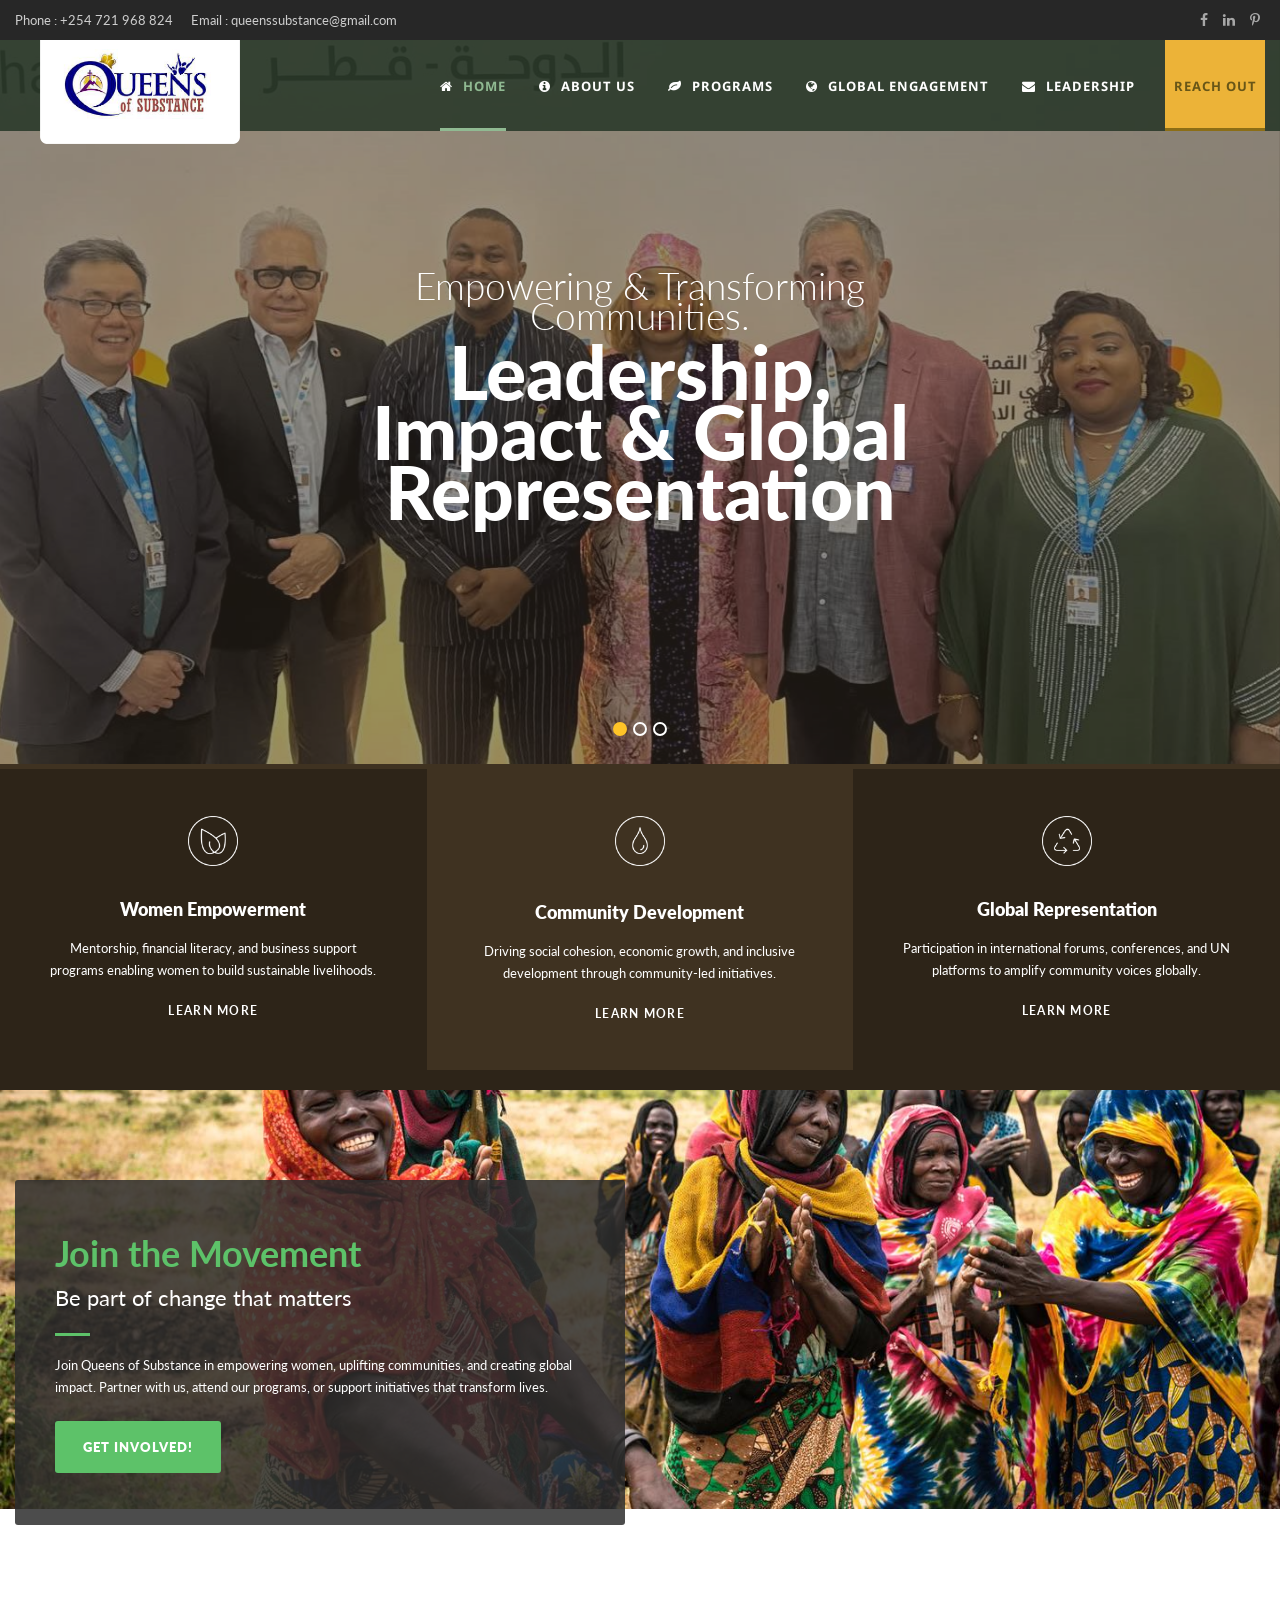
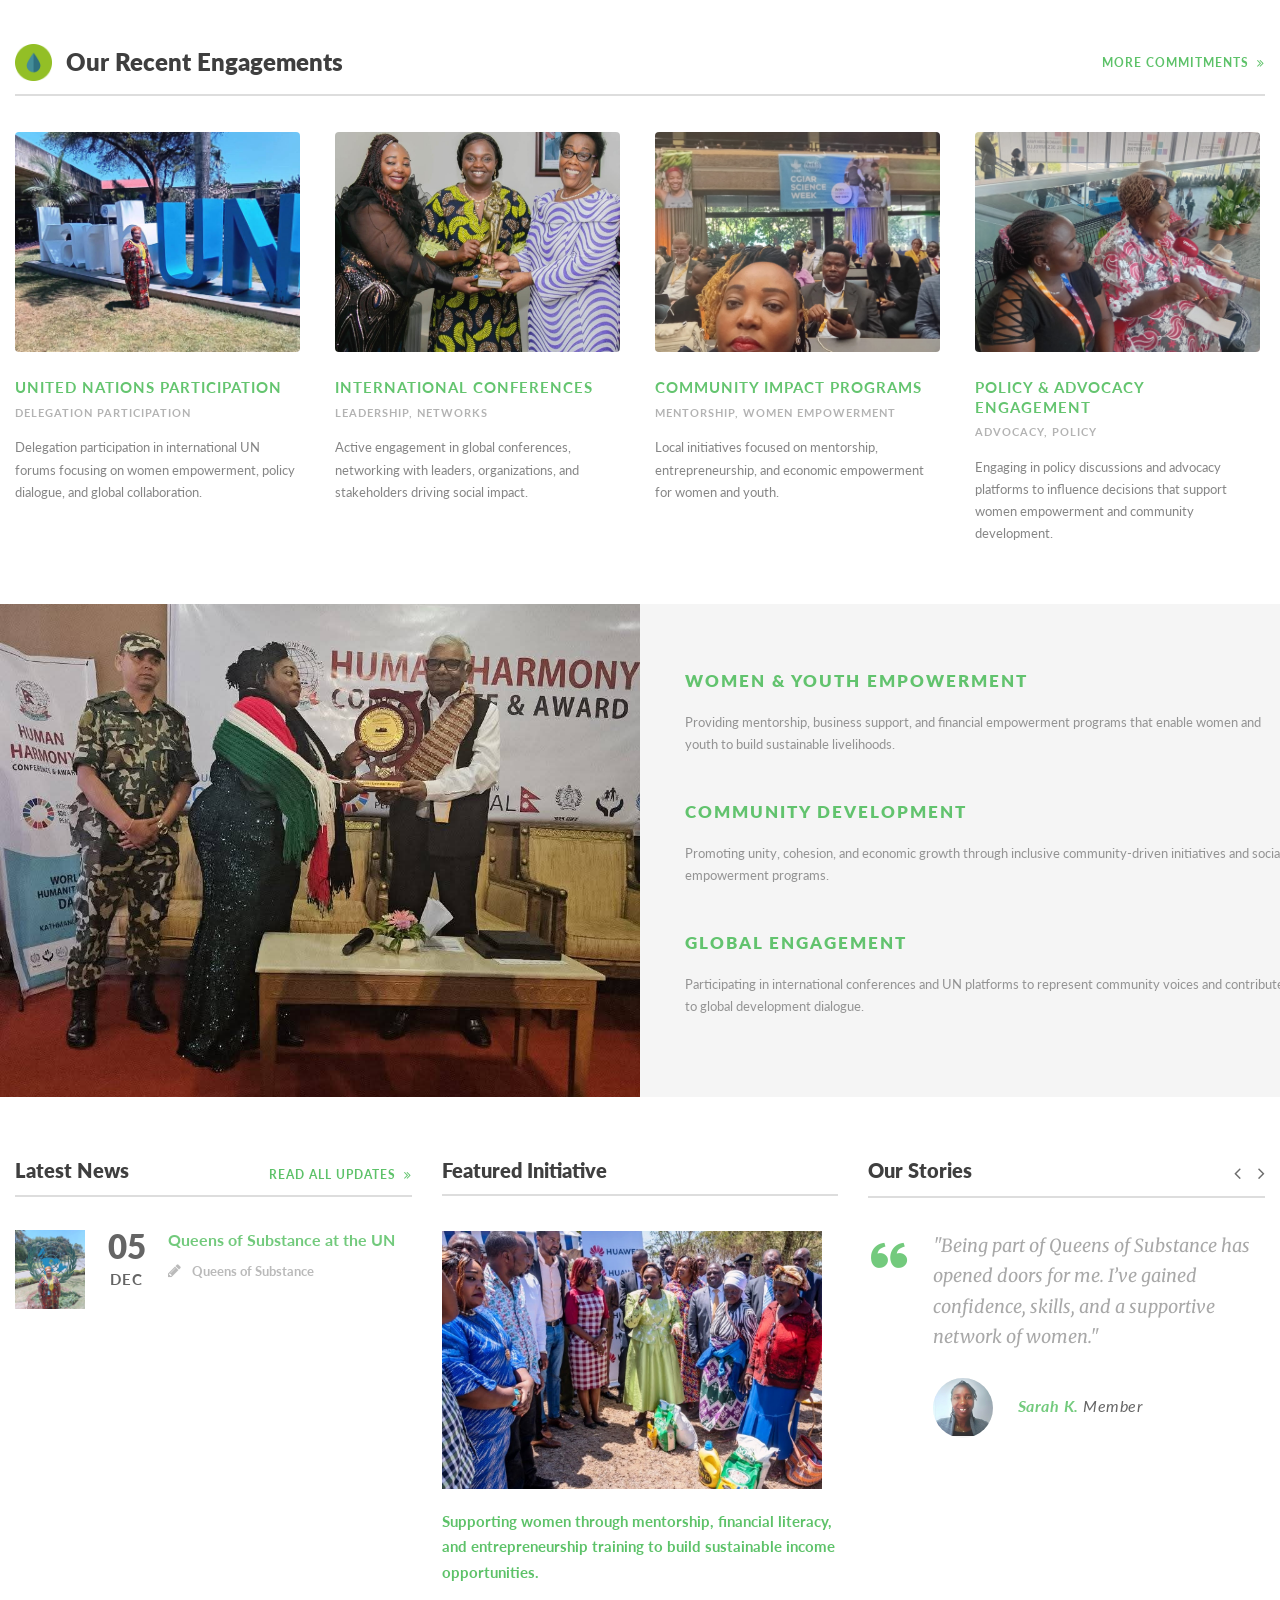
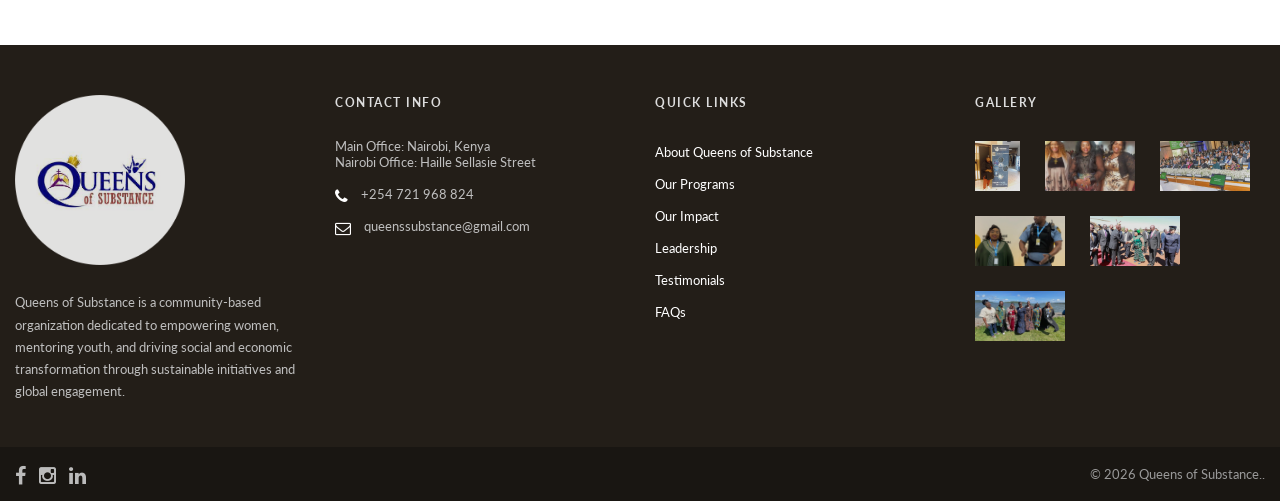
==== commit e9893668: "Queen's Homepage" ====
--- a/index.html
+++ b/index.html
@@ -696,19 +696,19 @@
             <div class="three columns">
                 <div class="greennature-skill-item-wrapper greennature-skin-content greennature-item greennature-style-2" style="margin-bottom: 70px;"><img src="upload/icon-4.png" alt="" width="80" height="80" />
                     <div class="greennature-skill-item-title" style="color: #ecb338; text-shadow: 0px 1px 5px rgba(0, 0, 0, 0.659);">5,000+</div>
-                    <div class="greennature-skill-item-caption" style="color: #ffffff;">Acres Rehabilitated</div>
+                    <div class="greennature-skill-item-caption" style="color: #ffffff;">Ac</div>
                 </div>
             </div>
             <div class="three columns">
                 <div class="greennature-skill-item-wrapper greennature-skin-content greennature-item greennature-style-2" style="margin-bottom: 70px;"><img src="upload/icon-5.png" alt="" width="80" height="80" />
                     <div class="greennature-skill-item-title" style="color: #ecb338; text-shadow: 0px 1px 5px rgba(0, 0, 0, 0.659);">50+</div>
-                    <div class="greennature-skill-item-caption" style="color: #ffffff;">Environmental Experts</div>
+                    <div class="greennature-skill-item-caption" style="color: #ffffff;">Envs</div>
                 </div>
             </div>
             <div class="three columns">
                 <div class="greennature-skill-item-wrapper greennature-skin-content greennature-item greennature-style-2" style="margin-bottom: 70px;"><img src="upload/icon-1.png" alt="" width="80" height="80" />
                     <div class="greennature-skill-item-title" style="color: #ecb338;text-shadow: 0px 1px 5px rgba(0, 0, 0, 0.659);">98%</div>
-                    <div class="greennature-skill-item-caption" style="color: #ffffff;">Reforestation Success</div>
+                    <div class="greennature-skill-item-caption" style="color: #ffffff;"> Success</div>
                 </div>
             </div>
             <div class="three columns">
@@ -729,7 +729,7 @@
                     <div class="stunning-item-caption greennature-skin-content">
                         <p>....</p>
                     </div>
-                    <a class="stunning-item-button greennature-button large greennature-lb-payment" href="#" style="background-color: #ecb338; color: #ffffff;">Donate Now!</a>
+                    <a class="stunning-item-button greennature-button large greennature-lb-payment" href="#" style="background-color: #ecb338; color: #ffffff;"> Now!</a>
                     <a class="stunning-item-button greennature-button large" href="#">Get Involved!</a>
                 </div>
             </div>
@@ -820,16 +820,16 @@
                 <a href="portfolio-grid-2-columns-with-filter.html"><img src="upload/WhatsApp Image 2026-04-03 at 2.18.44 PM (2).jpeg" alt="Queens of Substance 2" style="width: 100%; height: 100%; object-fit: cover;" /></a>
             </div>
             <div class="recent-port-widget-thumbnail" style="flex: 1 0 30%; max-width: 90px; height: 50px; overflow: hidden;">
-                <a href="portfolio-grid-2-columns-with-filter.html"><img src="upload/WhatsApp Image 2026-04-03 at 2.18.43 PM (2).jpeg" alt="Reforestation Initiative" style="width: 100%; height: 100%; object-fit: cover;" /></a>
+                <a href="portfolio-grid-2-columns-with-filter.html"><img src="upload/WhatsApp Image 2026-04-03 at 2.18.43 PM (2).jpeg" alt="Queens of Substance Initiative" style="width: 100%; height: 100%; object-fit: cover;" /></a>
             </div>
             <div class="recent-port-widget-thumbnail" style="flex: 1 0 30%; max-width: 90px; height: 50px; overflow: hidden;">
-                <a href="portfolio-grid-2-columns-with-filter.html"><img src="upload/WhatsApp Image 2026-04-03 at 2.18.44 PM.jpeg" alt="Clean Energy Project" style="width: 100%; height: 100%; object-fit: cover;" /></a>
+                <a href="portfolio-grid-2-columns-with-filter.html"><img src="upload/WhatsApp Image 2026-04-03 at 2.18.44 PM.jpeg" alt="Queens of Substance Project" style="width: 100%; height: 100%; object-fit: cover;" /></a>
             </div>
             <div class="recent-port-widget-thumbnail" style="flex: 1 0 30%; max-width: 90px; height: 50px; overflow: hidden;">
                 <a href="portfolio-grid-2-columns-with-filter.html"><img src="upload/WhatsApp Image 2026-04-03 at 2.18.44 PM (1).jpeg" alt="Community Outreach" style="width: 100%; height: 100%; object-fit: cover;" /></a>
             </div>
             <div class="recent-port-widget-thumbnail" style="flex: 1 0 30%; max-width: 90px; height: 50px; overflow: hidden;">
-                <a href="portfolio-grid-2-columns-with-filter.html"><img src="upload/WhatsApp Image 2026-04-03 at 2.18.43 PM.jpeg" alt="Tree Planting Drive" style="width: 100%; height: 100%; object-fit: cover;" /></a>
+                <a href="portfolio-grid-2-columns-with-filter.html"><img src="upload/WhatsApp Image 2026-04-03 at 2.18.43 PM.jpeg" alt="Queens of Substance Drive" style="width: 100%; height: 100%; object-fit: cover;" /></a>
             </div>
             <div class="clear"></div>
         </div>
@@ -846,7 +846,8 @@
         <a href="#"><i class="greennature-icon fa fa-instagram" style="vertical-align: middle;color: #bbbbbb;font-size: 20px"></i></a> <a href="#"><i class="greennature-icon fa fa-linkedin" style="vertical-align: middle;color: #bbbbbb;font-size: 20px"></i></a>
     </div>
     <div class="copyright-right">
-        &copy; 2026 Queens of Substance.           Designed by <a href="https://bmciadesignandprint.liveblog365.com" target="_blank">BMCIA Design & Print</a>.
+        &copy; 2026 Queens of Substance.</a>.           
+        <!--Designed by <a href="https://bmciadesignandprint.liveblog365.com" target="_blank">BMCIA Design & Print</a>-->
      </div>
      
     <div class="clear"></div>
